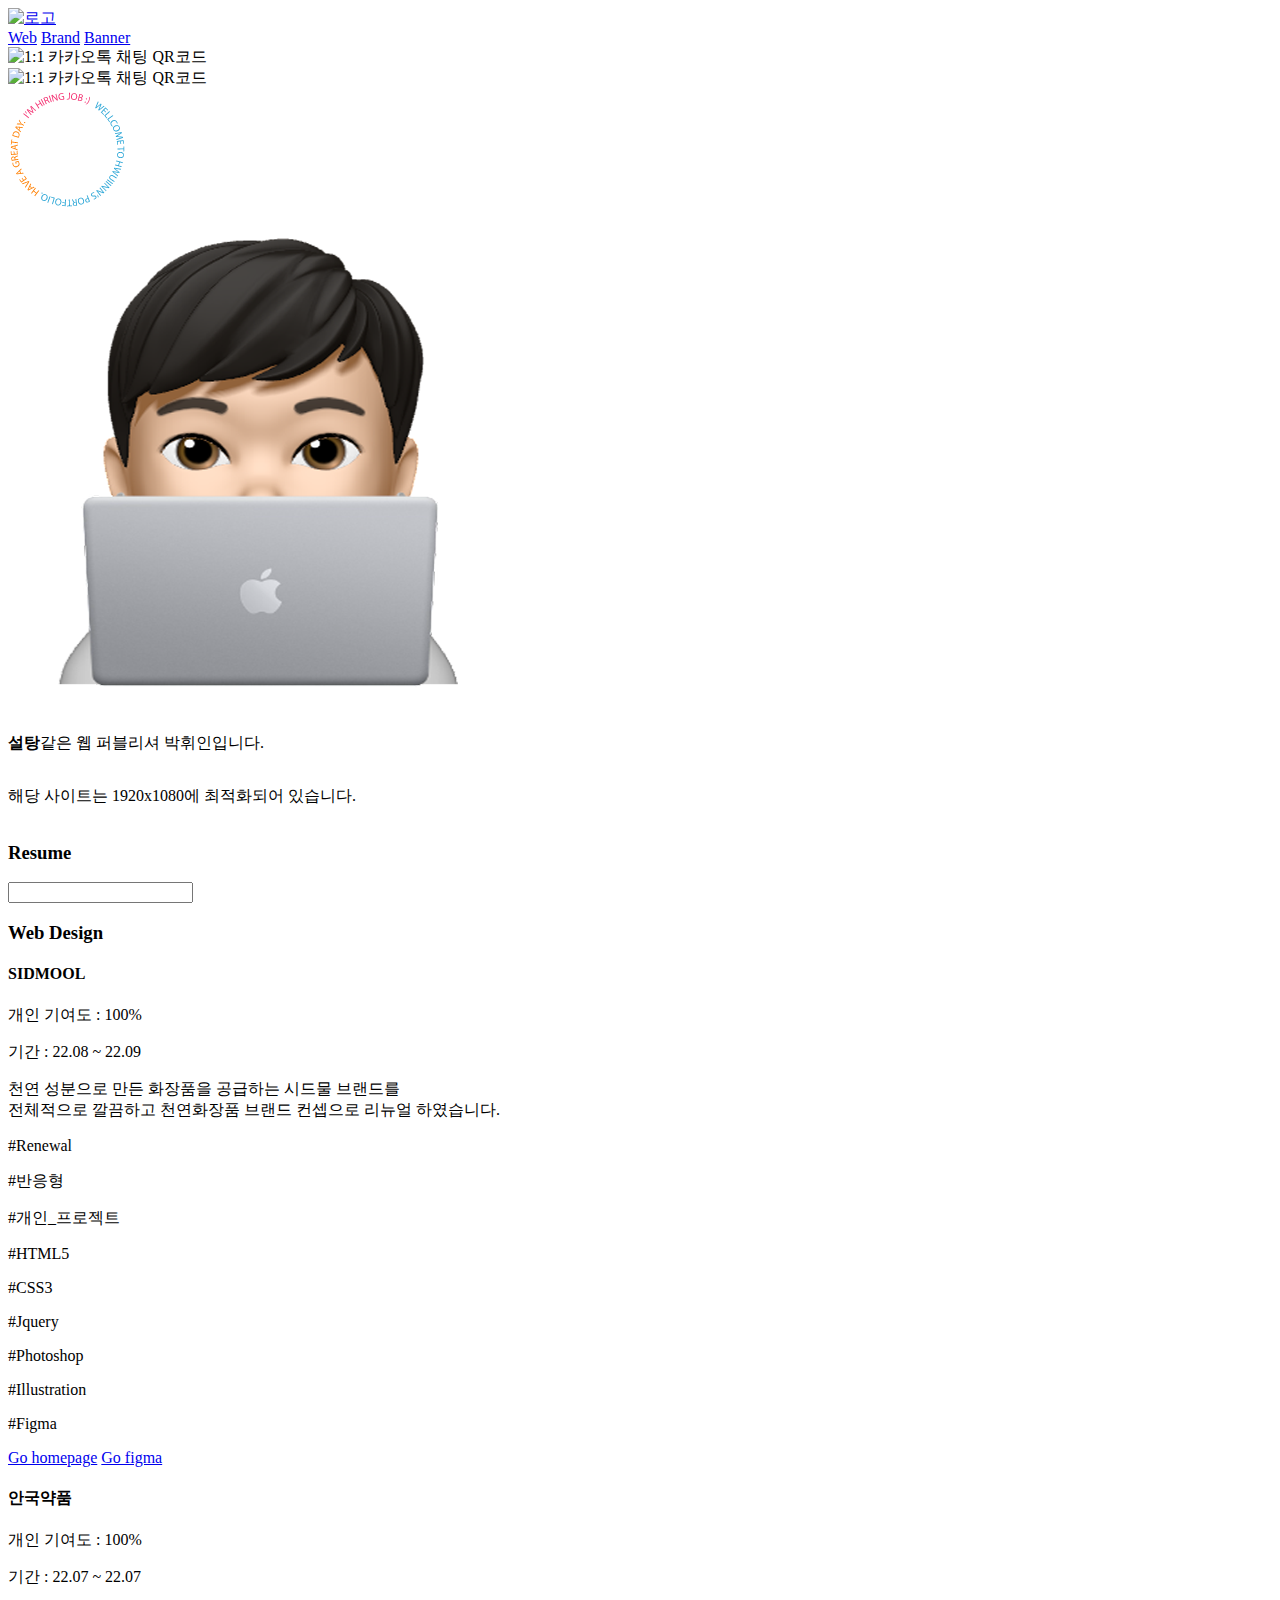
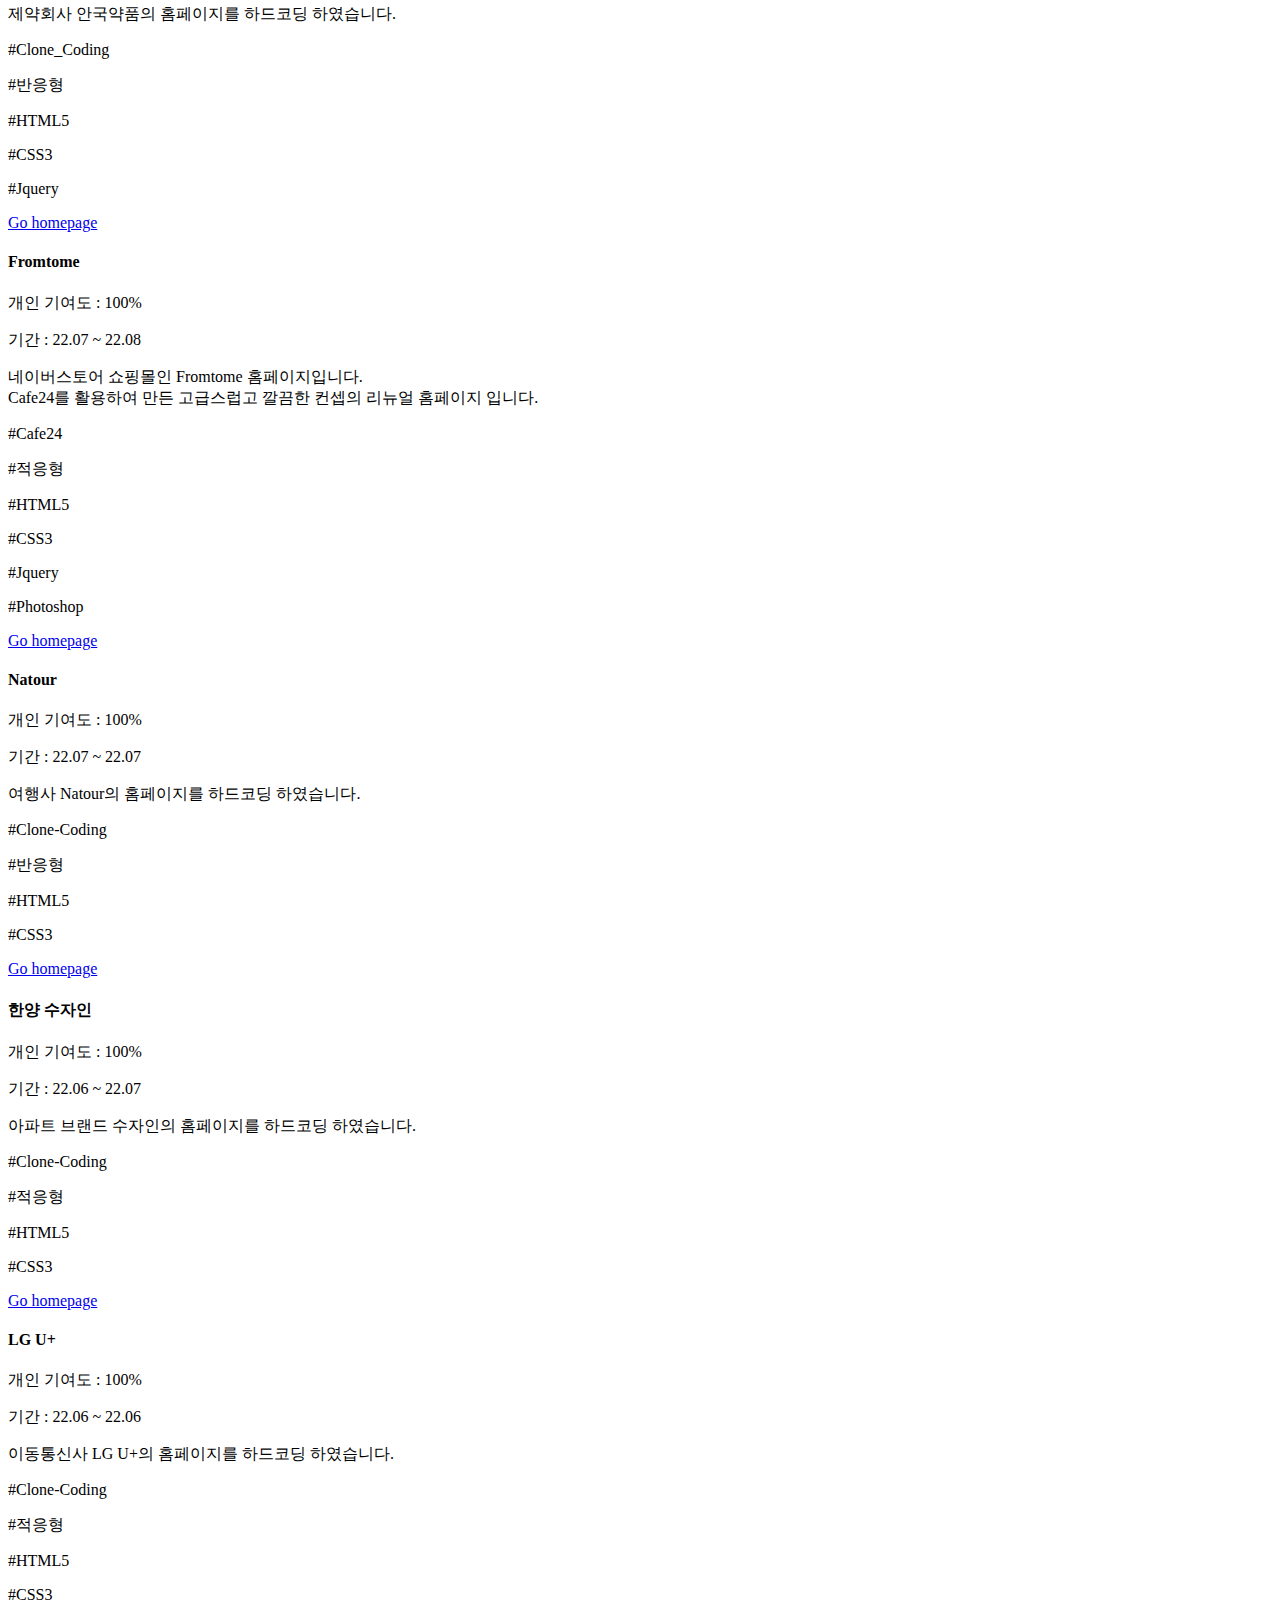
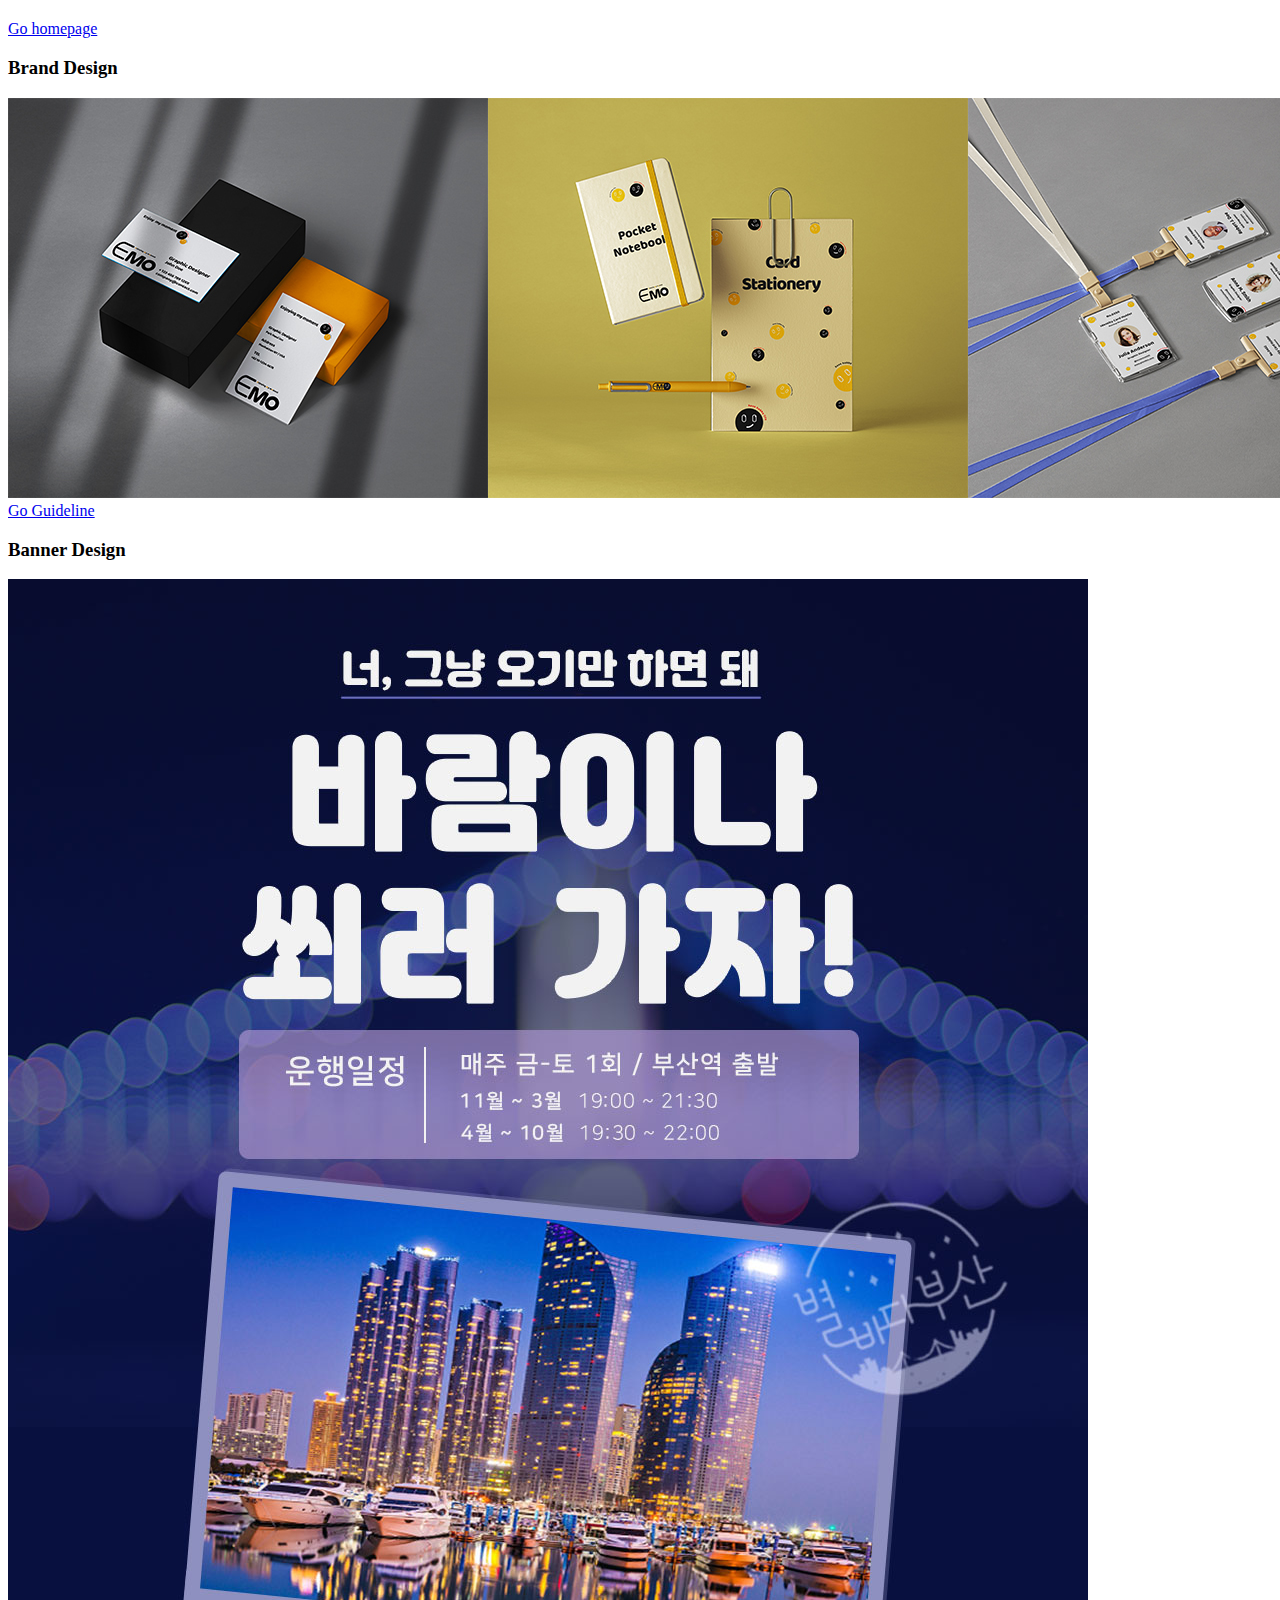
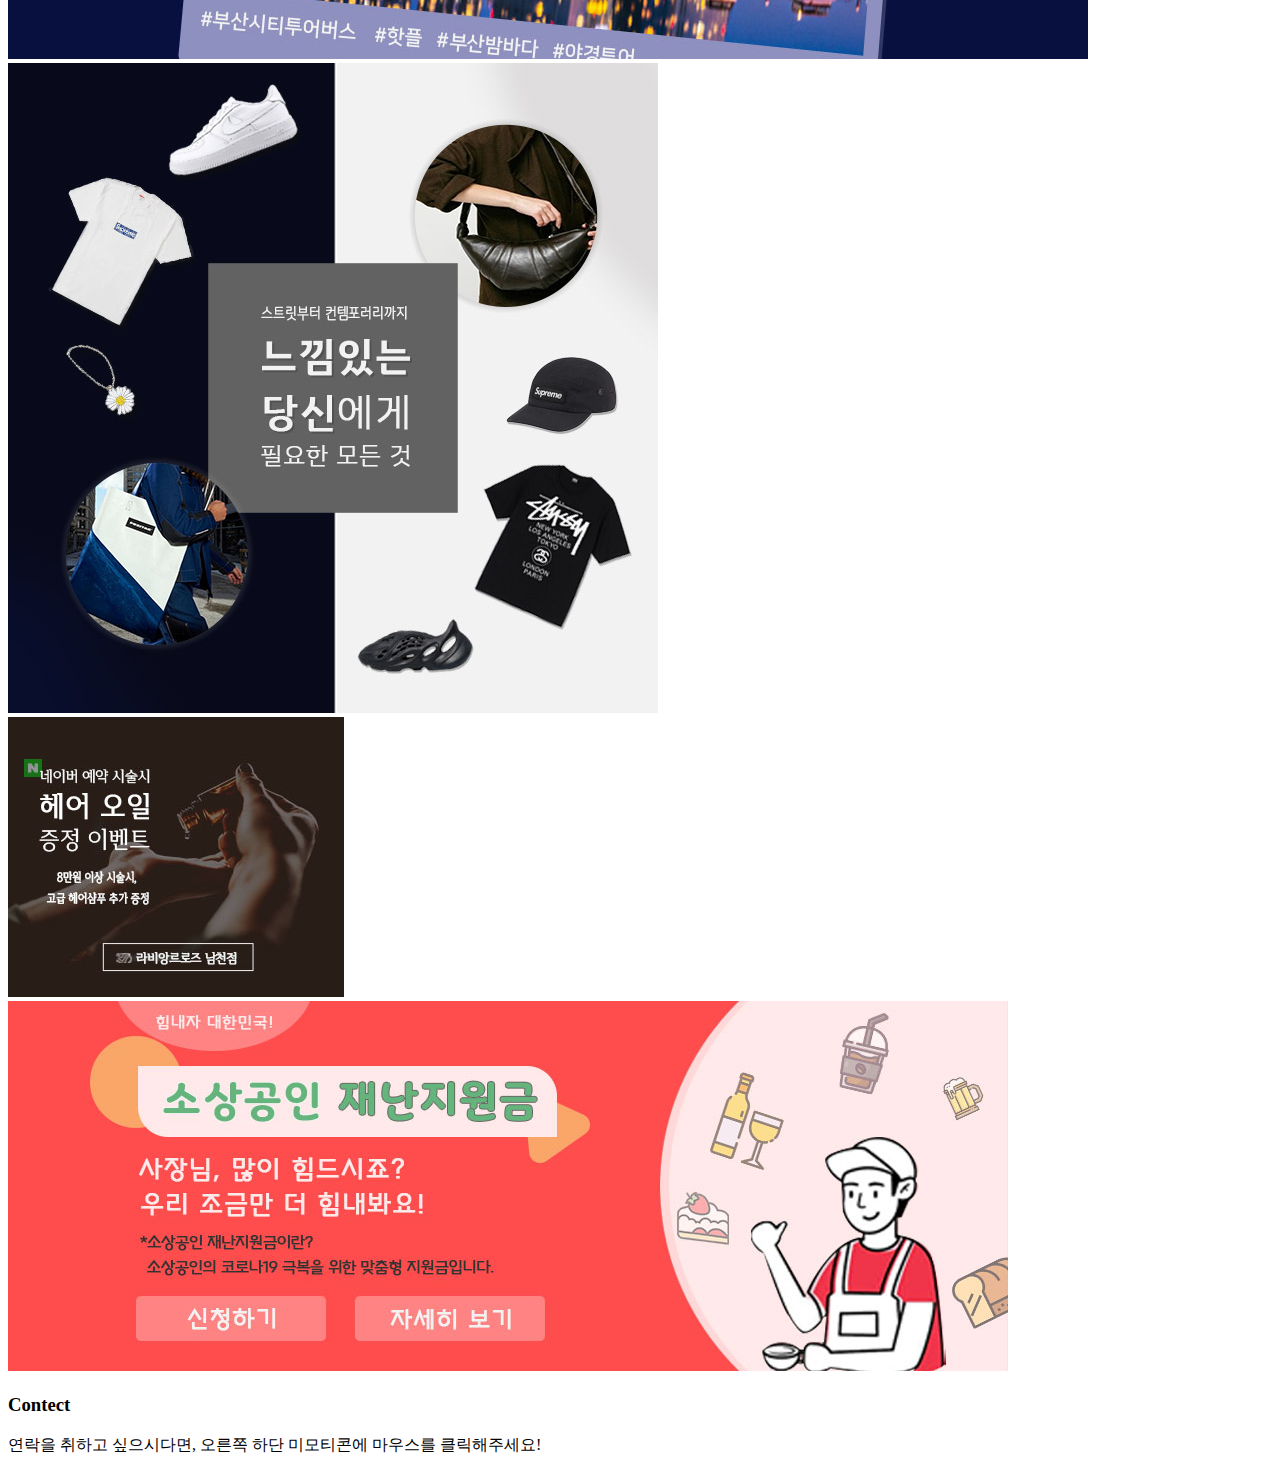
==== index.html @ 5c07e59e "221006" ====
<!DOCTYPE html>
<html lang="en">

<head>
    <meta charset="UTF-8">
    <meta http-equiv="X-UA-Compatible" content="IE=edge">
    <meta name="viewport" content="width=device-width, initial-scale=1.0">
    <title>Hwuiinn Portfolio</title>
    <link rel="stylesheet" href="css/common.css" type="text/css">
    <link rel="stylesheet" href="css/all.css" type="text/css">
    <link rel="stylesheet" href="css/style.css" type="text/css">
    <link rel="stylesheet" href="css/slick.css" type="text/css">
    <link rel="stylesheet" href="css/slick_design.css" type="text/css">
</head>
<!-- z-index는 감싸는 박스 안에 컨텐츠들의 위계질서를 정해준다.
                    <div>
                        <div></div>
                     </div>
                    
                    안에 컨텐츠는 절대 바깥 상자의 위로 컨텐츠가 올라올 수 없음. (z-index X)
                하지만 
            <div>
                        <div></div>
                        <div></div>
                     </div> 일때, 안 컨텐츠 기준으로 마지막 상자가 첫 번째 상자의 위로 올라올 수는 있음. (z-index O)-->

<body>
    <header id="header" class="haeder_shadow">
        <div class="flex">
            <div>
                <a href="#" title="Top"><img src="image/nameLogo.png" alt="로고" title="휘인 포트폴리오 로고"></a>
            </div>
            <div class="flex gnb">
                <a data-target="#sec_web" href="#" title="Web Desing">Web</a>
                <a data-target="#sec_design" href="#" title="Brand Desing">Brand</a>
                <a data-target="#sec_banner" href="#" title="Banner Desing">Banner</a>
            </div>
            <div class="QR">
                <img src="image/Kakao-QR(wh).png" alt="1:1 카카오톡 채팅 QR코드" title="1:1 카카오톡 채팅 QR코드">
            </div>
        </div>
    </header>

    <div id="QR_popup">
        <img src="image/Kakao-QR.png" alt="1:1 카카오톡 채팅 QR코드" title="1:1 카카오톡 채팅 QR코드">
    </div>
    <div id="background_wrap"></div>

    <aside id="snb">
        <div class="object_wrap">
            <div class="obj light"></div>
            <div class="obj yellow_light"></div>
            <div class="obj face"></div>
            <div class="obj hand"></div>
        </div>
    </aside>

    <section id="sec_intro">
        <div class="flex">
            <div class="imgBox">
                <div>
                    <div class="rotate_box">
                        <img class="rotate_img" src="image/rotate_ring.png" alt="돌아가는 로고"
                            title="계속 돌아가는 로고">
                    </div>
                    <img src="image/face_emoticon.png" alt="휘인 미모티콘" title="휘인 미모티콘">
                </div>
            </div>
            <div class="textBox">
                <div>
                    <p><strong>설탕</strong>같은 웹 퍼블리셔 박휘인입니다.</p>
                </div>
                <div></div>
            </div>
            <div style="display: inline-block;">
                <p>해당 사이트는 1920x1080에 최적화되어 있습니다.</p>
            </div>
        </div>
    </section>

    <section id="sec_introduce">
        <div>
            <div class="X_wrap">
                <span></span>
                <span></span>
                <span></span>
            </div>
            <h3>Resume</h3>
            <input>
        </div>
    </section>

    <section id="project">

    </section>

    <section id="sec_web" class="slide_container">
        <div class="flex title">
            <h3>Web Design</h3>
            <div class="emo"></div>
        </div>
        <div class="lazy">
            <div id="slide1">
                <div class="inner flex">
                    <div class="bg_img_wrap">
                        <!-- Background img로 다 사진 들어감 -->
                        <div class="bg_mac"></div>
                        <div class="bg_tablet"></div>
                        <div class="bg_mobile"></div>
                        <div></div>
                    </div>
                    <div class="text_box">
                        <h4>SIDMOOL</h4>
                        <div>
                            <div class="period">
                                <p>개인 기여도 : 100%</p>
                                <p>기간 : 22.08 ~ 22.09</p>
                            </div>
                        </div>
                        <p class="explain">천연 성분으로 만든 화장품을 공급하는 시드물 브랜드를 <br> 전체적으로 깔끔하고 천연화장품 브랜드 컨셉으로 리뉴얼 하였습니다.
                        </p>
                        <div class="info flex">
                            <p class="renewal">#Renewal</p>
                            <p class="responsible">#반응형</p>
                            <p class="etc">#개인_프로젝트</p>
                        </div>
                        <div class="skill flex">
                            <p class="html">#HTML5</p>
                            <p class="css">#CSS3</p>
                            <p class="jquery">#Jquery</p>
                            <p class="photoshop">#Photoshop</p>
                            <p class="illustration">#Illustration</p>
                            <p class="figma">#Figma</p>
                        </div>
                        <div class="btn_box flex">
                            <a class="btn" href="#" title="리뉴얼 시드물 홈페이지로 이동하기" target="_blank">Go homepage</a>
                            <a class="btn" href="#" title="리뉴얼 시드물 피그마 시안으로 이동하기" target="_blank">Go figma</a>
                        </div>
                    </div>
                </div>
            </div>
            <!-- 안국약품 -->
            <div id="slide2">
                <div class="inner flex">
                    <div class="bg_img_wrap">
                        <!-- Background img로 다 사진 들어감 -->
                        <div class="bg_mac"></div>
                        <div class="bg_tablet"></div>
                        <div class="bg_mobile"></div>
                        <div></div>
                    </div>
                    <div class="text_box">
                        <h4>안국약품</h4>
                        <div>
                            <div class="period">
                                <p>개인 기여도 : 100%</p>
                                <p>기간 : 22.07 ~ 22.07</p>
                            </div>
                        </div>
                        <p class="explain">제약회사 안국약품의 홈페이지를 하드코딩 하였습니다.</p>
                        <div class="info flex">
                            <p class="etc">#Clone_Coding</p>
                            <p class="responsible">#반응형</p>
                        </div>
                        <div class="skill flex">
                            <p class="html">#HTML5</p>
                            <p class="css">#CSS3</p>
                            <p class="jquery">#Jquery</p>
                        </div>
                        <div class="btn_box flex">
                            <a class="btn" href="#" title="하드코딩 안국약품 홈페이지로 이동하기" target="_blank">Go homepage</a>
                        </div>
                    </div>
                </div>
            </div>
            <!-- 프롬투미 -->
            <div id="slide3">
                <div class="inner flex">
                    <div class="bg_img_wrap">
                        <!-- Background img로 다 사진 들어감 -->
                        <div class="bg_mac"></div>
                        <div class="bg_tablet"></div>
                        <div class="bg_mobile"></div>
                        <div></div>
                    </div>
                    <div class="text_box">
                        <h4>Fromtome</h4>
                        <div>
                            <div class="period">
                                <p>개인 기여도 : 100%</p>
                                <p>기간 : 22.07 ~ 22.08</p>
                            </div>
                        </div>
                        <p class="explain">네이버스토어 쇼핑몰인 Fromtome 홈페이지입니다. <br> Cafe24를 활용하여 만든 고급스럽고 깔끔한 컨셉의 리뉴얼 홈페이지
                            입니다.</p>
                        <div class="info flex">
                            <p class="etc">#Cafe24</p>
                            <p class="responsible">#적응형</p>
                        </div>
                        <div class="skill flex">
                            <p class="html">#HTML5</p>
                            <p class="css">#CSS3</p>
                            <p class="jquery">#Jquery</p>
                            <p class="photoshop">#Photoshop</p>
                        </div>
                        <div class="btn_box flex">
                            <a class="btn" href="#" title="프롬투미 리뉴얼 홈페이지로 이동하기" target="_blank">Go homepage</a>
                        </div>
                    </div>
                </div>
            </div>
            <!-- 나투어 -->
            <div id="slide4">
                <div class="inner flex">
                    <div class="bg_img_wrap">
                        <!-- Background img로 다 사진 들어감 -->
                        <div class="bg_mac"></div>
                        <div class="bg_tablet"></div>
                        <div class="bg_mobile"></div>
                        <div></div>
                    </div>
                    <div class="text_box">
                        <h4>Natour</h4>
                        <div>
                            <div class="period">
                                <p>개인 기여도 : 100%</p>
                                <p>기간 : 22.07 ~ 22.07</p>
                            </div>
                        </div>
                        <p class="explain">여행사 Natour의 홈페이지를 하드코딩 하였습니다.</p>
                        <div class="info flex">
                            <p class="etc">#Clone-Coding</p>
                            <p class="responsible">#반응형</p>
                        </div>
                        <div class="skill flex">
                            <p class="html">#HTML5</p>
                            <p class="css">#CSS3</p>
                        </div>
                        <div class="btn_box flex">
                            <a class="btn" href="#" title="나투어 하드코딩 홈페이지로 이동하기" target="_blank">Go homepage</a>
                        </div>
                    </div>
                </div>
            </div>
            <!-- 한양 수자인 -->
            <div id="slide5">
                <div class="inner flex">
                    <div class="bg_img_wrap">
                        <!-- Background img로 다 사진 들어감 -->
                        <div class="bg_mac"></div>
                        <div class="bg_tablet"></div>
                        <div class="bg_mobile"></div>
                        <div></div>
                    </div>
                    <div class="text_box">
                        <h4>한양 수자인</h4>
                        <div>
                            <div class="period">
                                <p>개인 기여도 : 100%</p>
                                <p>기간 : 22.06 ~ 22.07</p>
                            </div>
                        </div>
                        <p class="explain">아파트 브랜드 수자인의 홈페이지를 하드코딩 하였습니다.</p>
                        <div class="info flex">
                            <p class="etc">#Clone-Coding</p>
                            <p class="responsible">#적응형</p>
                        </div>
                        <div class="skill flex">
                            <p class="html">#HTML5</p>
                            <p class="css">#CSS3</p>
                        </div>
                        <div class="btn_box flex">
                            <a class="btn" href="#" title="수자인 하드코딩 홈페이지로 이동하기" target="_blank">Go homepage</a>
                        </div>
                    </div>
                </div>
            </div>
            <!-- LG U+ -->
            <div id="slide6">
                <div class="inner flex">
                    <div class="bg_img_wrap">
                        <!-- Background img로 다 사진 들어감 -->
                        <div class="bg_mac"></div>
                        <div class="bg_tablet"></div>
                        <div class="bg_mobile"></div>
                        <div></div>
                    </div>
                    <div class="text_box">
                        <h4>LG U+</h4>
                        <div>
                            <div class="period">
                                <p>개인 기여도 : 100%</p>
                                <p>기간 : 22.06 ~ 22.06</p>
                            </div>
                        </div>
                        <p class="explain">이동통신사 LG U+의 홈페이지를 하드코딩 하였습니다.</p>
                        <div class="info flex">
                            <p class="etc">#Clone-Coding</p>
                            <p class="responsible">#적응형</p>
                        </div>
                        <div class="skill flex">
                            <p class="html">#HTML5</p>
                            <p class="css">#CSS3</p>
                        </div>
                        <div class="btn_box flex">
                            <a class="btn" href="#" title="LG U+ 하드코딩 홈페이지로 이동하기" target="_blank">Go homepage</a>
                        </div>
                    </div>
                </div>
            </div>
        </div>
    </section>

    <section id="sec_design">
        <div class="inner">
            <div class="flex">
                <h3>Brand Design</h3>
                <div class="emo"></div>
            </div>
            <div>
                <img src="image/brand_pic.jpg" alt="EMO 브랜드 목업 사진" title="EMO 브랜드 목업 사진">
            </div>
            <div class="btn_box">
                <a class="btn" href="#" title="EMO 브랜드 가이드라인 PDF로 이동하기" target="_blank">Go Guideline</a>
            </div>
        </div>
    </section>

    <section id="sec_banner">
        <div class="inner">
            <div class="flex">
                <h3>Banner Design</h3>
                <div class="emo"></div>
            </div>
            <div class="flex">
                <div class="top">
                    <img src="image/sns_busan.jpg" alt="" title="">
                    <img src="image/cloth_popup.jpg" alt="" title="">
                </div>
                <div class="bot">
                    <img src="image/hair_ad.jpg" alt="" title="">
                    <img src="image/money.jpg" alt="" title="">
                </div>
            </div>
        </div>
    </section>

    <footer id="footer_container">
        <div class="inner">
            <h3>Contect</h3>
            <p>연락을 취하고 싶으시다면, 오른쪽 하단 미모티콘에 마우스를 클릭해주세요!</p>
        </div>
    </footer>
</body>

<!-- <script src="./js/html5.js"></script> -->
<script src="js/jquery-ui.min.js"></script>
<script src="js/jquery-3.1.1.min.js"></script>
<script src="js/jquery-migrate-3.0.0.js"></script>
<script src="js/slick.js"></script>
<script src="js/app.js"></script>
<script src="js/slick_custom.js"></script>

</html>
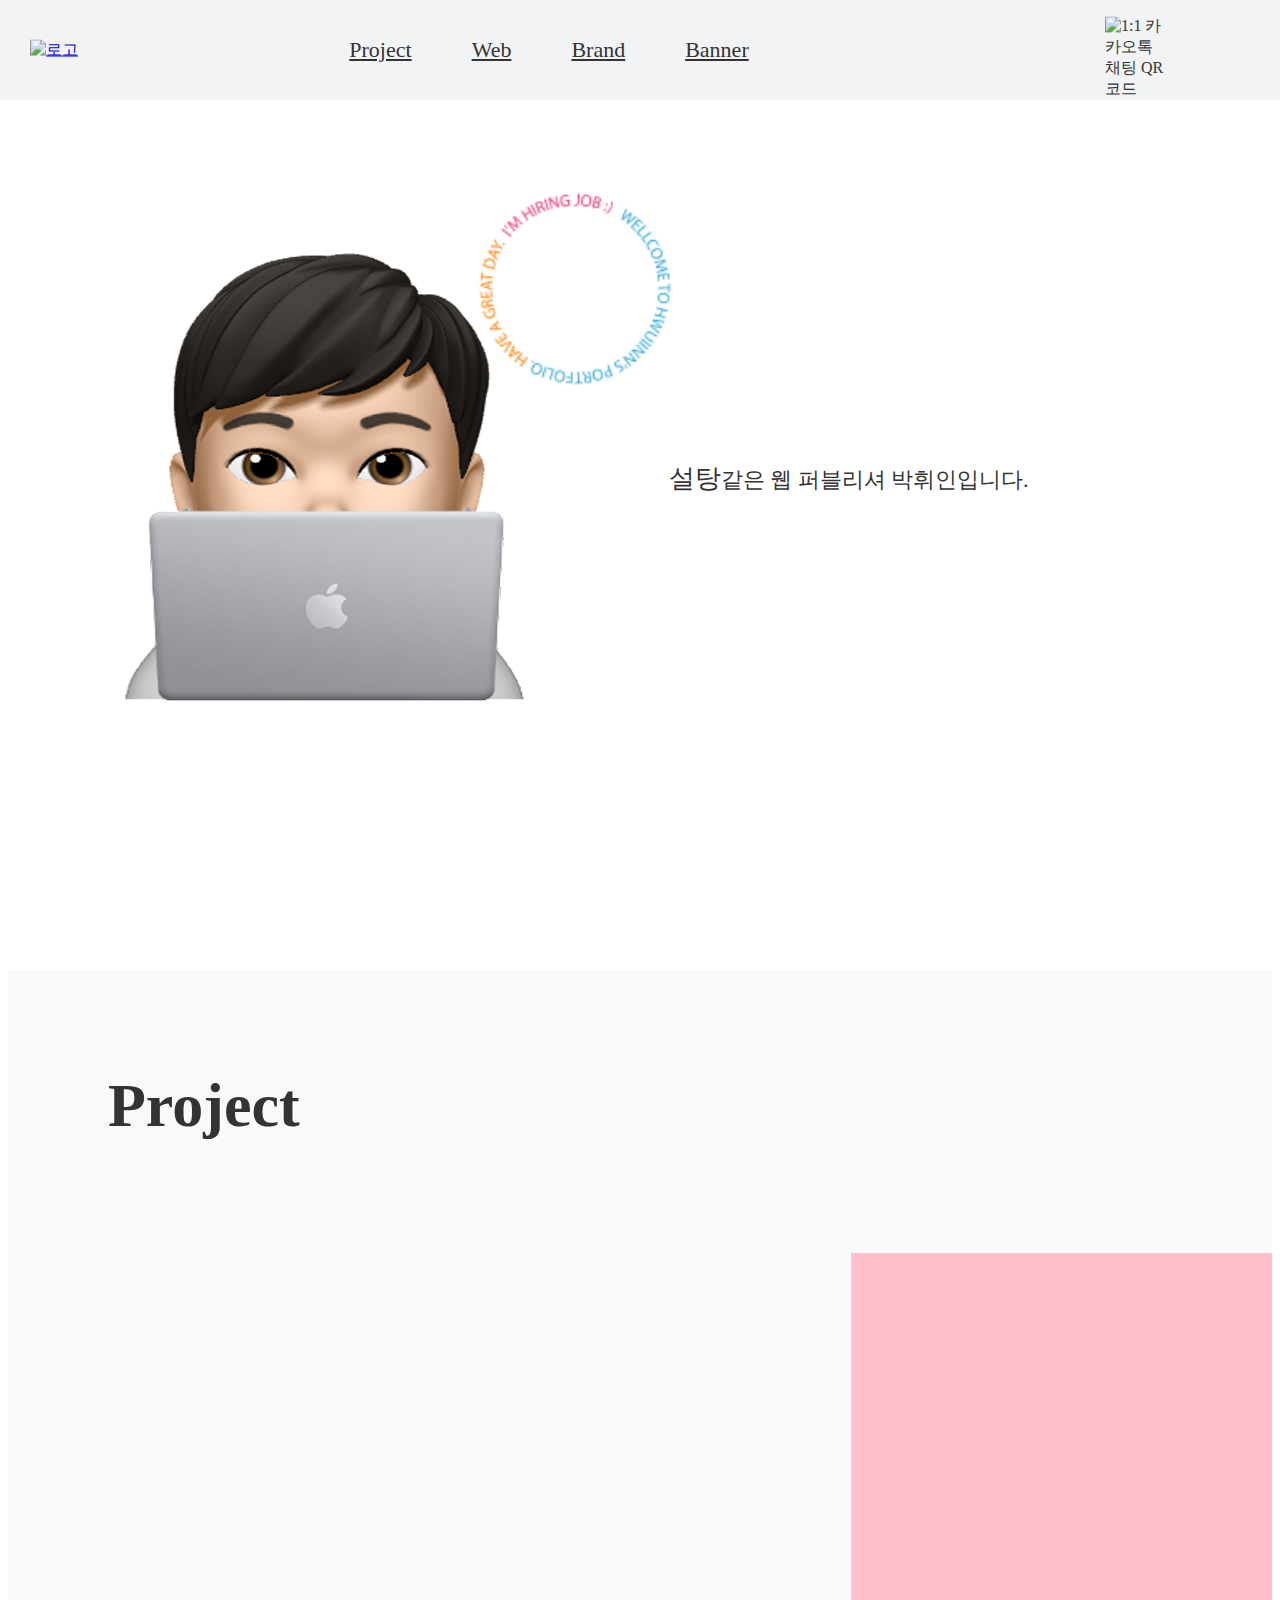
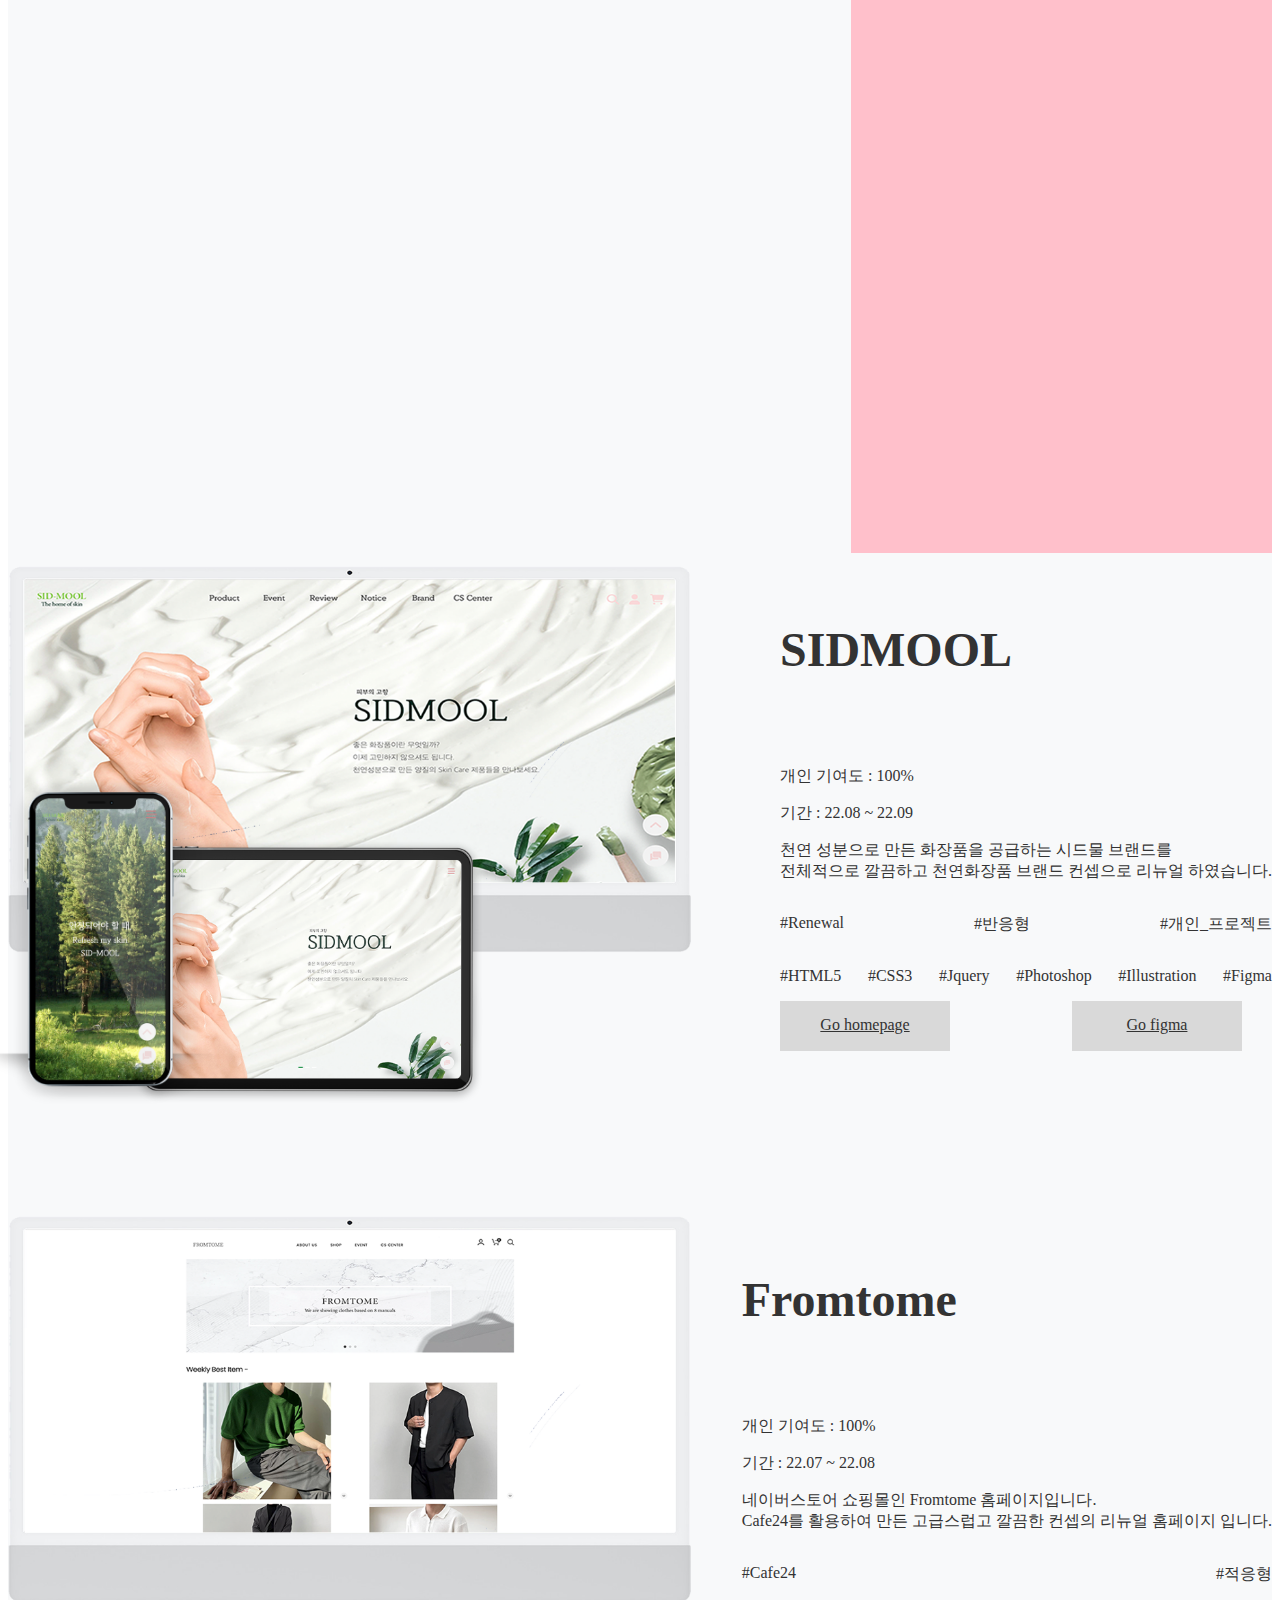
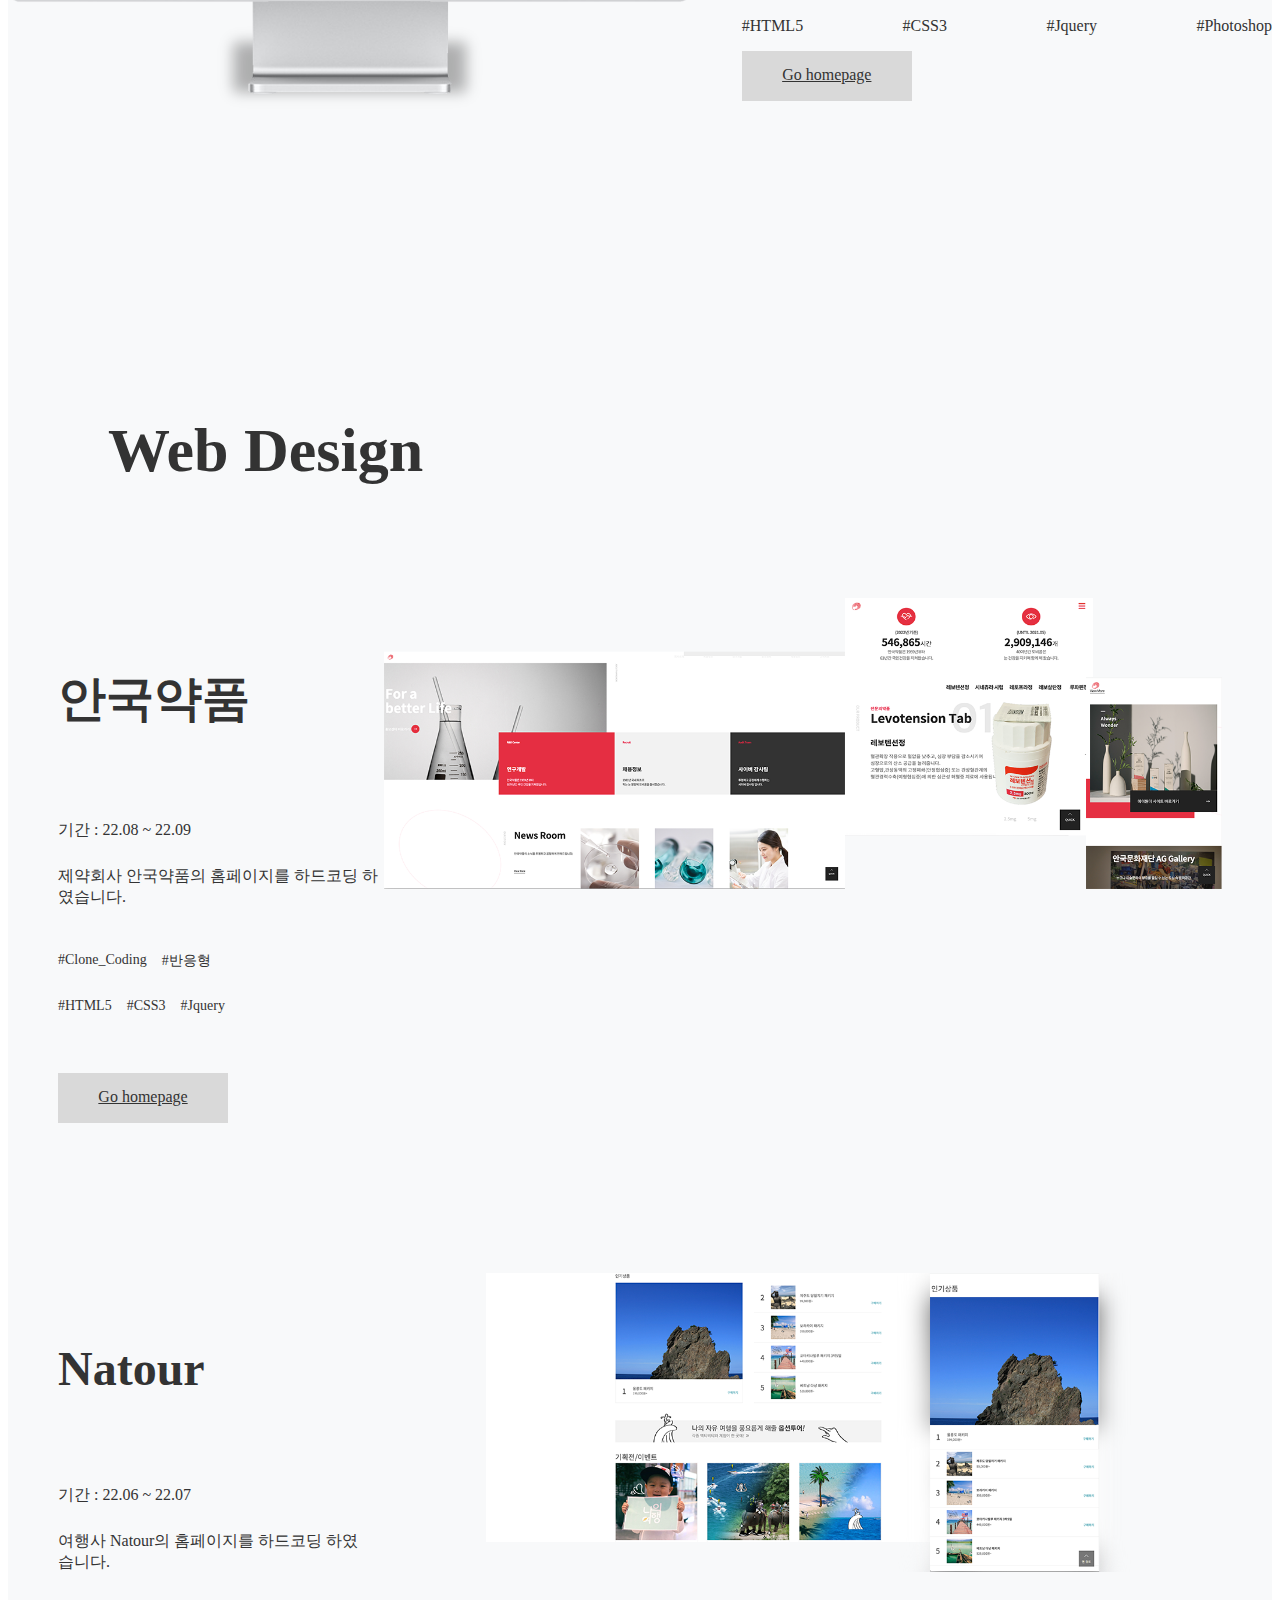
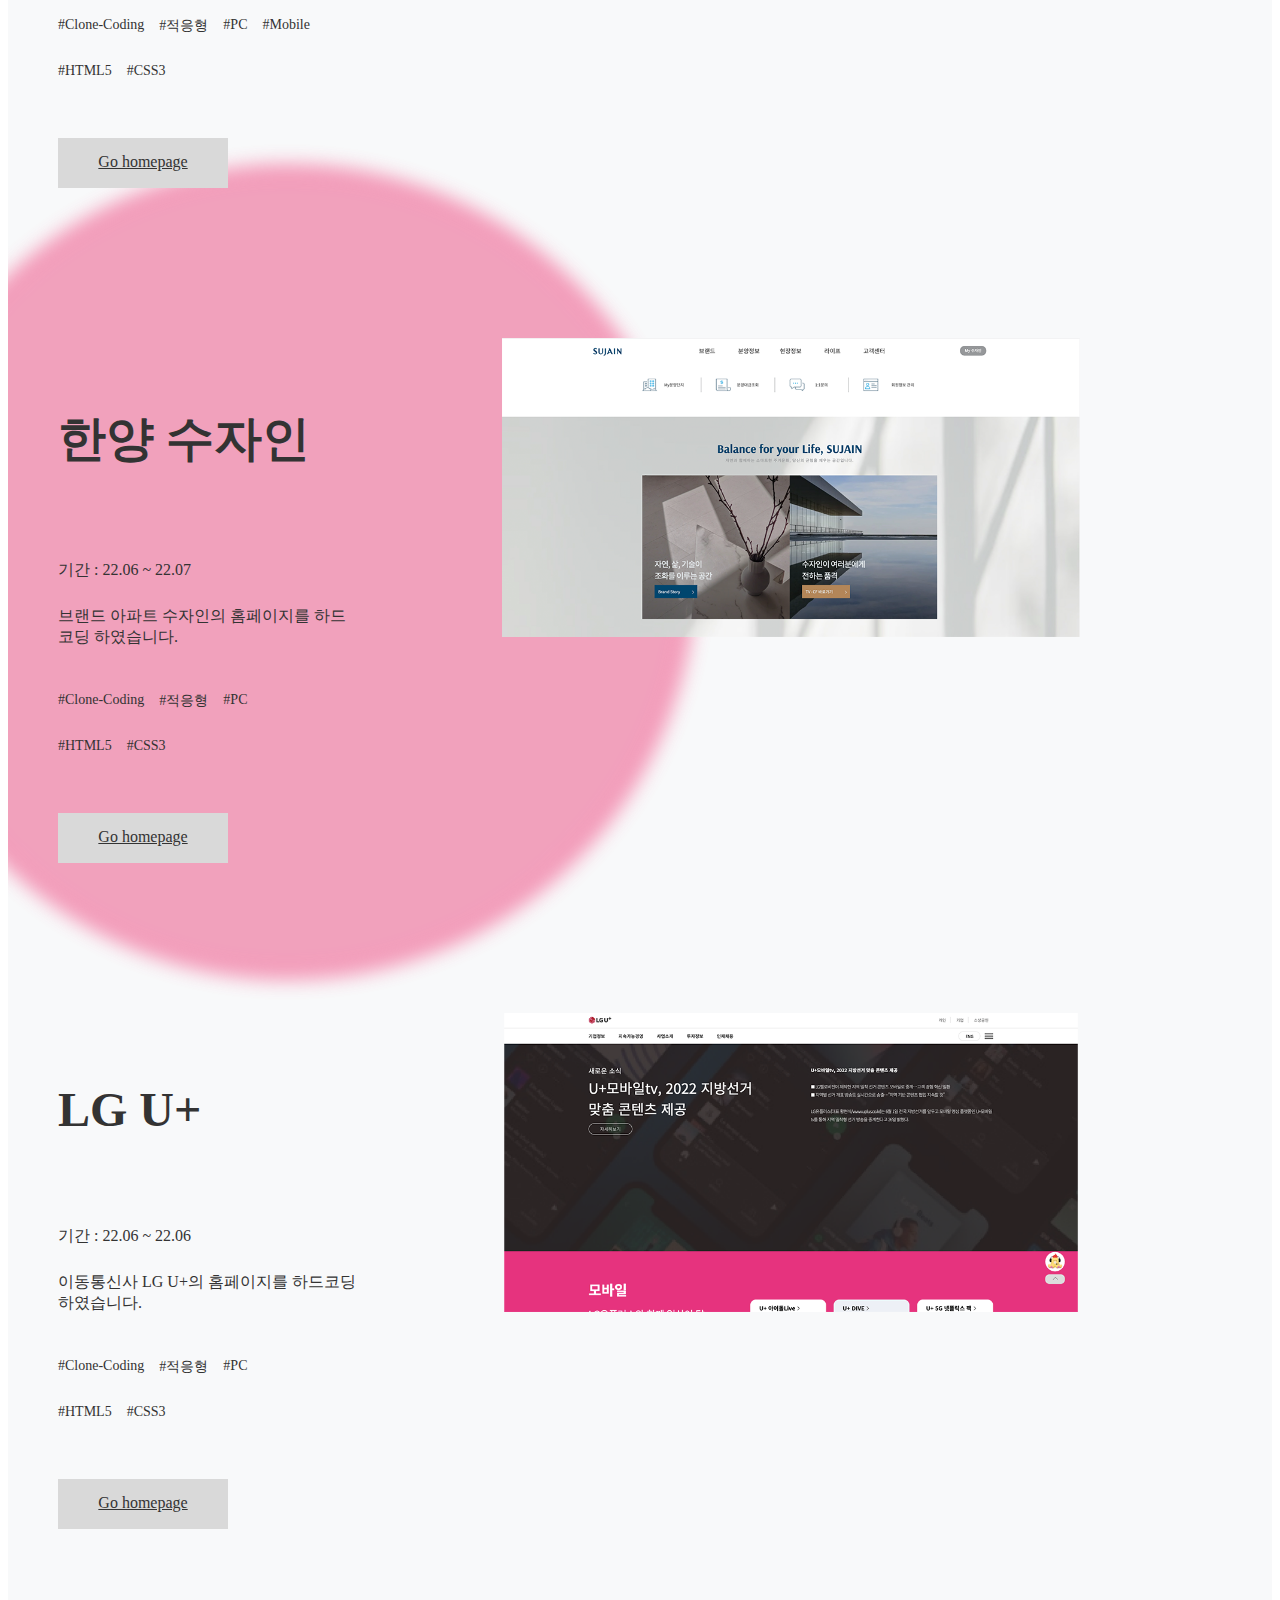
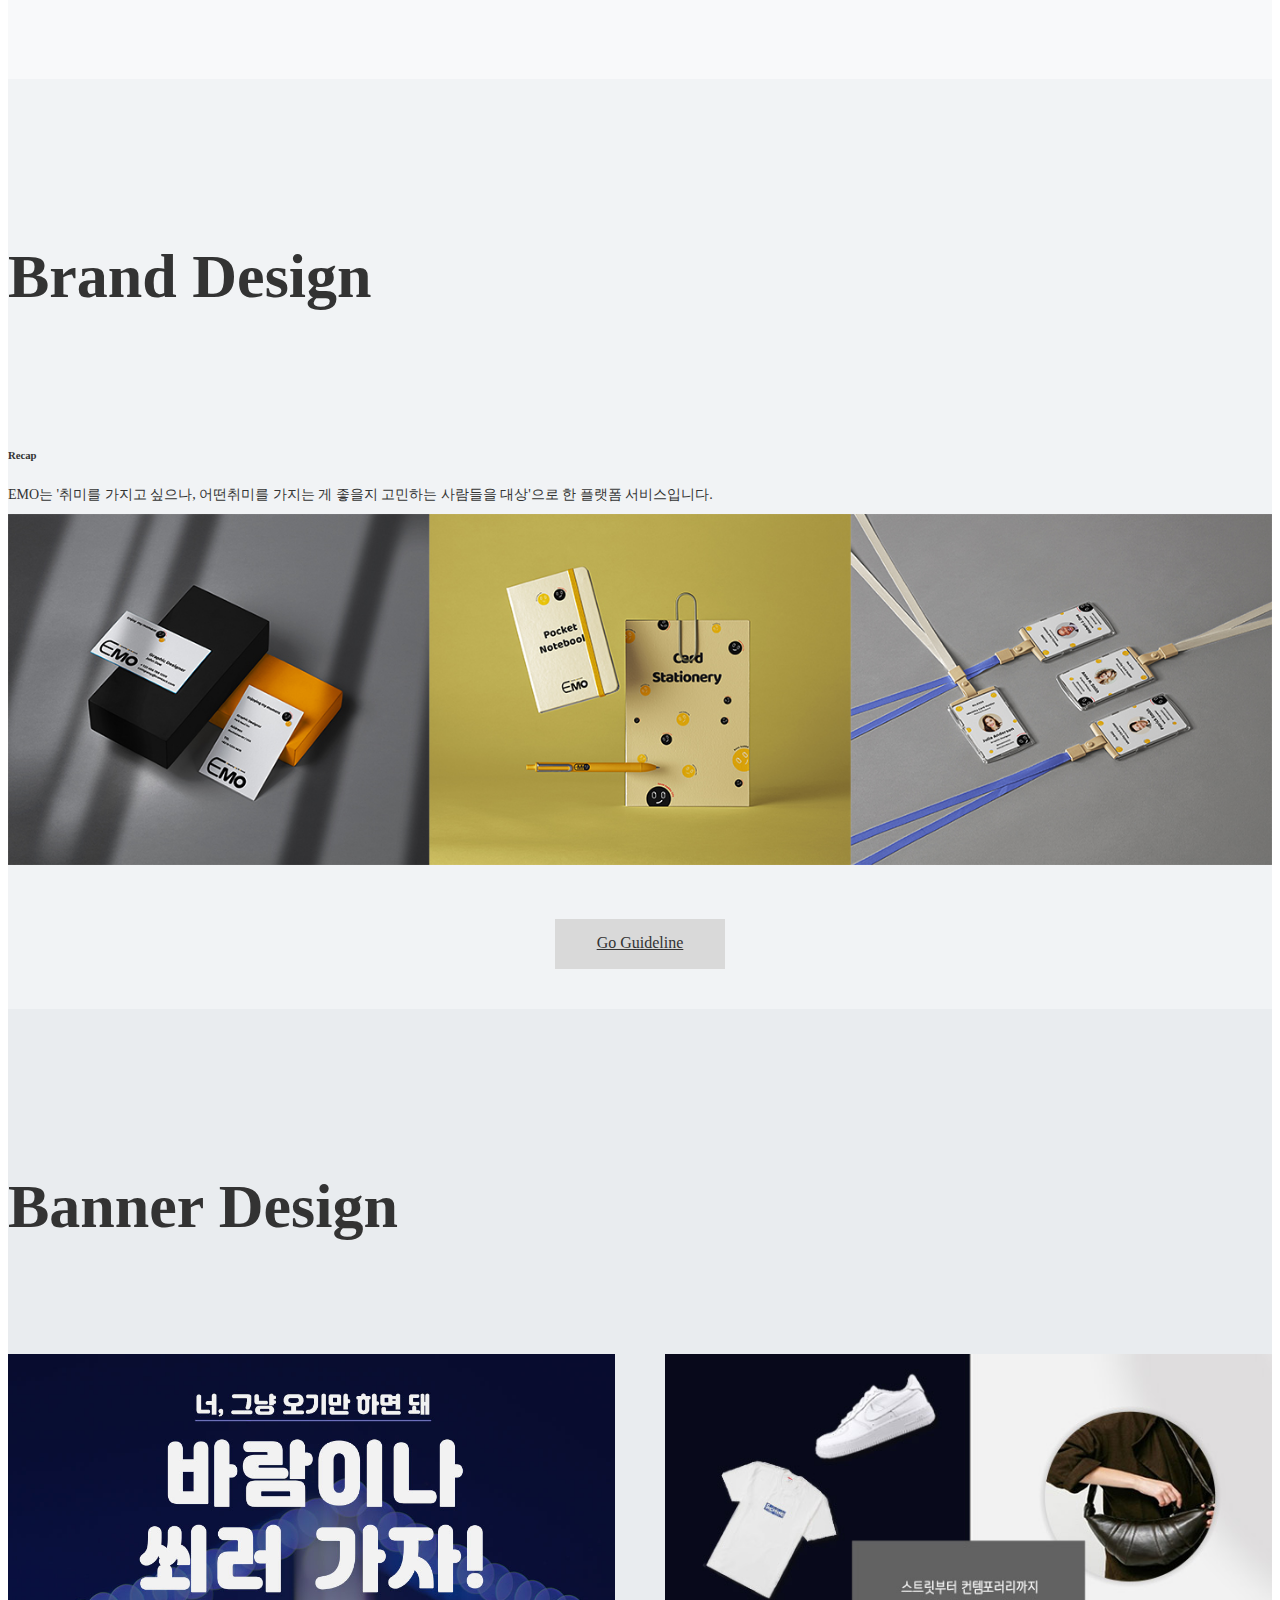
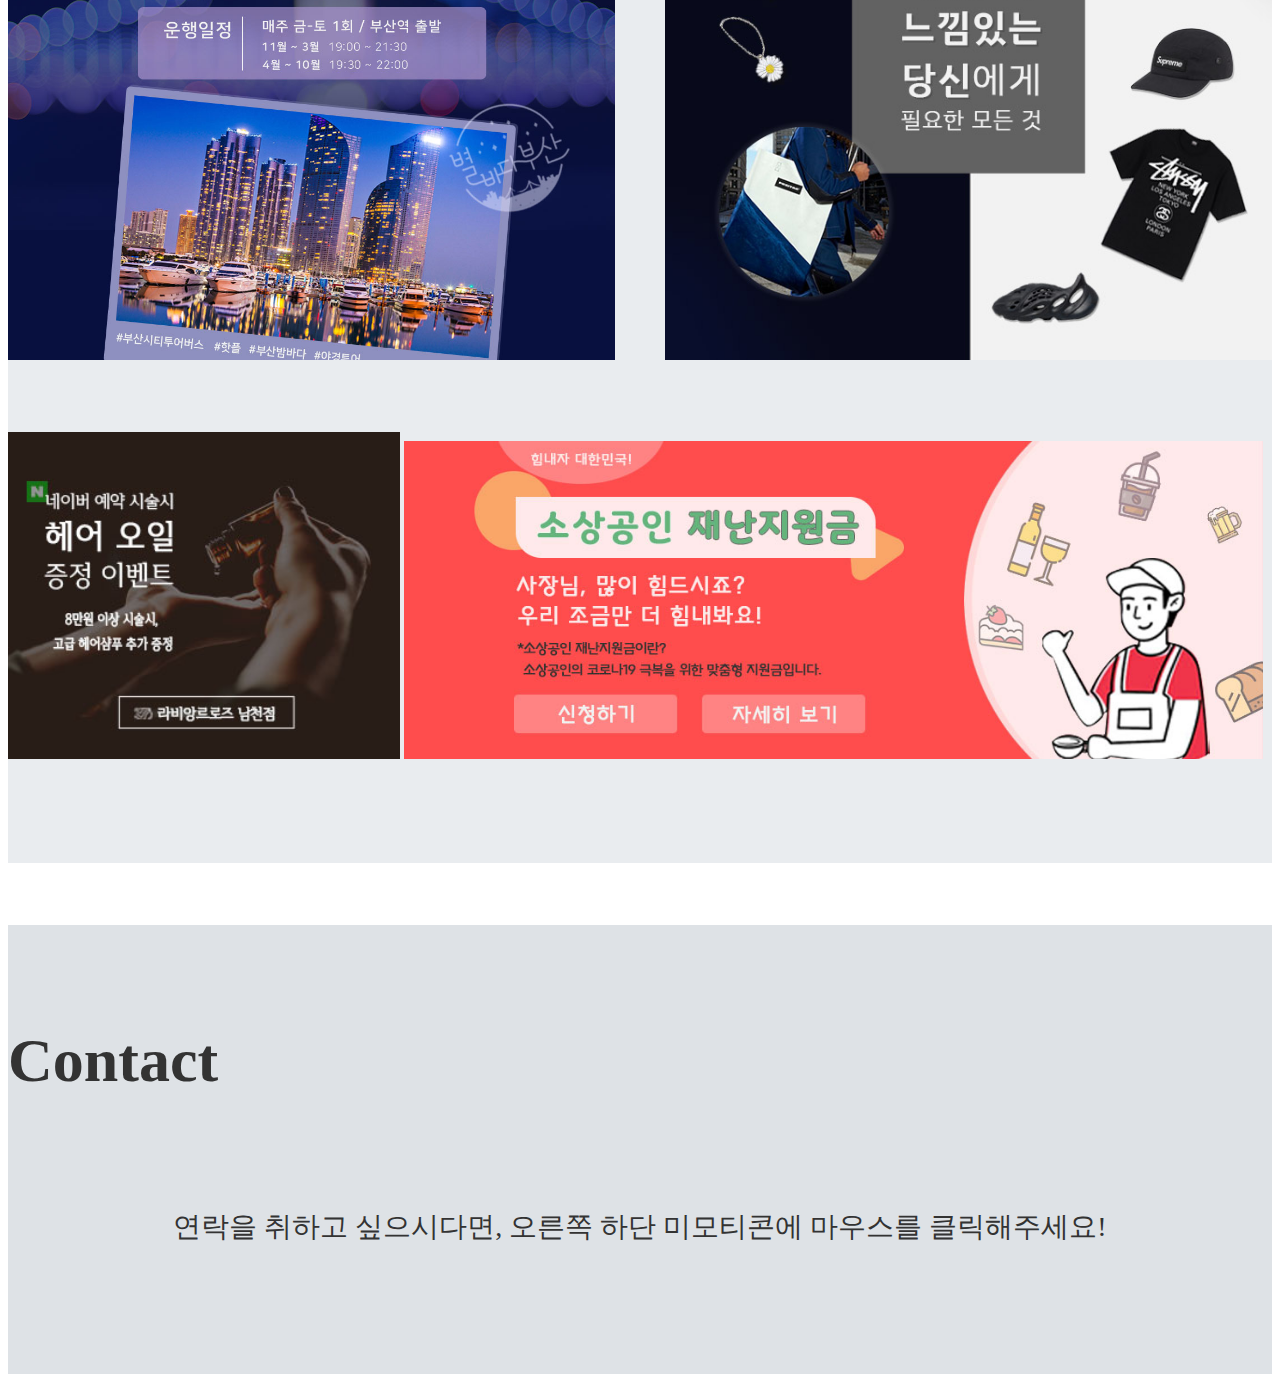
==== commit 6fb8eb65: "221011" ====
--- a/index.html
+++ b/index.html
@@ -31,6 +31,7 @@
                 <a href="#" title="Top"><img src="image/nameLogo.png" alt="로고" title="휘인 포트폴리오 로고"></a>
             </div>
             <div class="flex gnb">
+                <a data-target="#project" href="#" title="Project">Project</a>
                 <a data-target="#sec_web" href="#" title="Web Desing">Web</a>
                 <a data-target="#sec_design" href="#" title="Brand Desing">Brand</a>
                 <a data-target="#sec_banner" href="#" title="Banner Desing">Banner</a>
@@ -60,8 +61,7 @@
             <div class="imgBox">
                 <div>
                     <div class="rotate_box">
-                        <img class="rotate_img" src="image/rotate_ring.png" alt="돌아가는 로고"
-                            title="계속 돌아가는 로고">
+                        <img class="rotate_img" src="image/rotate_ring.png" alt="돌아가는 로고" title="계속 돌아가는 로고">
                     </div>
                     <img src="image/face_emoticon.png" alt="휘인 미모티콘" title="휘인 미모티콘">
                 </div>
@@ -71,9 +71,6 @@
                     <p><strong>설탕</strong>같은 웹 퍼블리셔 박휘인입니다.</p>
                 </div>
                 <div></div>
-            </div>
-            <div style="display: inline-block;">
-                <p>해당 사이트는 1920x1080에 최적화되어 있습니다.</p>
             </div>
         </div>
     </section>
@@ -86,12 +83,129 @@
                 <span></span>
             </div>
             <h3>Resume</h3>
+            <a href="hwui.pdf" style="color: #fff;" target="_blank">클릭하세요.</a>
             <input>
         </div>
     </section>
 
     <section id="project">
-
+        <h3>Project</h3>
+        <div class="flex">
+            <div class="card_wrap">
+                <div class="img_box"></div>
+                <p class="text_box">SIDMOOL</p>
+                <div class="arrow">
+                    <span></span>
+                    <span></span>
+                    <span></span>
+                </div>
+                <div class="arrow2">
+                    <span></span>
+                    <span></span>
+                    <span></span>
+                </div>
+                <a href="#" target="_blank" title="홈페이지 바로가기">Go Homepage</a>
+                <a href="#" target="_blank" title="가이드라인 바로가기">Go Guideline</a>
+            </div>
+            <div class="card_wrap">
+                <div class="img_box"></div>
+                <p class="text_box">FROMTOME</p>
+                <div class="arrow">
+                    <span></span>
+                    <span></span>
+                    <span></span>
+                </div>
+                <div class="arrow2">
+                    <span></span>
+                    <span></span>
+                    <span></span>
+                </div>
+                <a href="#" target="_blank" title="홈페이지 바로가기">Go Homepage</a>
+                <a href="#" target="_blank" title="가이드라인 바로가기">Go Guideline</a>
+            </div>
+            <div class="card_wrap">
+                <!-- <div class="img_box"></div> -->
+                <!-- <p class="text_box">Fromtome</p> -->
+            </div>
+        </div>
+
+        <!-- 시드물 -->
+        <div id="sidemool">
+            <div class="inner flex">
+                <div class="bg_img_wrap">
+                    <!-- Background img로 다 사진 들어감 -->
+                    <div class="bg_mac"></div>
+                    <div class="bg_tablet"></div>
+                    <div class="bg_mobile"></div>
+                    <div></div>
+                </div>
+                <div class="text_box">
+                    <h4>SIDMOOL</h4>
+                    <div>
+                        <div class="period">
+                            <p>개인 기여도 : 100%</p>
+                            <p>기간 : 22.08 ~ 22.09</p>
+                        </div>
+                    </div>
+                    <p class="explain">천연 성분으로 만든 화장품을 공급하는 시드물 브랜드를 <br> 전체적으로 깔끔하고 천연화장품 브랜드 컨셉으로 리뉴얼 하였습니다.
+                    </p>
+                    <div class="info flex">
+                        <p class="renewal">#Renewal</p>
+                        <p class="responsible">#반응형</p>
+                        <p class="etc">#개인_프로젝트</p>
+                    </div>
+                    <div class="skill flex">
+                        <p class="html">#HTML5</p>
+                        <p class="css">#CSS3</p>
+                        <p class="jquery">#Jquery</p>
+                        <p class="photoshop">#Photoshop</p>
+                        <p class="illustration">#Illustration</p>
+                        <p class="figma">#Figma</p>
+                    </div>
+                    <div class="btn_box flex">
+                        <a class="btn" href="#" title="리뉴얼 시드물 홈페이지로 이동하기" target="_blank">Go homepage</a>
+                        <a class="btn" href="#" title="리뉴얼 시드물 피그마 시안으로 이동하기" target="_blank">Go figma</a>
+                    </div>
+                </div>
+            </div>
+        </div>
+
+        <!-- 프롬투미 -->
+        <div id="fromtome">
+            <div class="inner flex">
+                <div class="bg_img_wrap">
+                    <!-- Background img로 다 사진 들어감 -->
+                    <div class="bg_mac"></div>
+                    <div class="bg_tablet"></div>
+                    <div class="bg_mobile"></div>
+                    <div></div>
+                </div>
+                <div class="text_box">
+                    <h4>Fromtome</h4>
+                    <div>
+                        <div class="period">
+                            <p>개인 기여도 : 100%</p>
+                            <p>기간 : 22.07 ~ 22.08</p>
+                        </div>
+                    </div>
+                    <p class="explain">네이버스토어 쇼핑몰인 Fromtome 홈페이지입니다. <br> Cafe24를 활용하여 만든 고급스럽고 깔끔한 컨셉의 리뉴얼 홈페이지
+                        입니다.</p>
+                    <div class="info flex">
+                        <p class="etc">#Cafe24</p>
+                        <p class="responsible">#적응형</p>
+                    </div>
+                    <div class="skill flex">
+                        <p class="html">#HTML5</p>
+                        <p class="css">#CSS3</p>
+                        <p class="jquery">#Jquery</p>
+                        <p class="photoshop">#Photoshop</p>
+                    </div>
+                    <div class="btn_box flex">
+                        <a class="btn" href="#" title="프롬투미 리뉴얼 홈페이지로 이동하기" target="_blank">Go homepage</a>
+                    </div>
+                </div>
+            </div>
+        </div>
     </section>
 
     <section id="sec_web" class="slide_container">
@@ -100,211 +214,126 @@
             <div class="emo"></div>
         </div>
         <div class="lazy">
-            <div id="slide1">
-                <div class="inner flex">
-                    <div class="bg_img_wrap">
-                        <!-- Background img로 다 사진 들어감 -->
-                        <div class="bg_mac"></div>
-                        <div class="bg_tablet"></div>
-                        <div class="bg_mobile"></div>
-                        <div></div>
-                    </div>
-                    <div class="text_box">
-                        <h4>SIDMOOL</h4>
-                        <div>
-                            <div class="period">
-                                <p>개인 기여도 : 100%</p>
-                                <p>기간 : 22.08 ~ 22.09</p>
-                            </div>
-                        </div>
-                        <p class="explain">천연 성분으로 만든 화장품을 공급하는 시드물 브랜드를 <br> 전체적으로 깔끔하고 천연화장품 브랜드 컨셉으로 리뉴얼 하였습니다.
-                        </p>
-                        <div class="info flex">
-                            <p class="renewal">#Renewal</p>
-                            <p class="responsible">#반응형</p>
-                            <p class="etc">#개인_프로젝트</p>
-                        </div>
-                        <div class="skill flex">
-                            <p class="html">#HTML5</p>
-                            <p class="css">#CSS3</p>
-                            <p class="jquery">#Jquery</p>
-                            <p class="photoshop">#Photoshop</p>
-                            <p class="illustration">#Illustration</p>
-                            <p class="figma">#Figma</p>
-                        </div>
-                        <div class="btn_box flex">
-                            <a class="btn" href="#" title="리뉴얼 시드물 홈페이지로 이동하기" target="_blank">Go homepage</a>
-                            <a class="btn" href="#" title="리뉴얼 시드물 피그마 시안으로 이동하기" target="_blank">Go figma</a>
-                        </div>
-                    </div>
-                </div>
-            </div>
             <!-- 안국약품 -->
             <div id="slide2">
                 <div class="inner flex">
-                    <div class="bg_img_wrap">
+                    <div class="bg_img_wrap flex">
                         <!-- Background img로 다 사진 들어감 -->
+                        <div class="text_box">
+                            <h4>안국약품</h4>
+                            <div>
+                                <div class="period">
+                                    <p>기간 : 22.08 ~ 22.09</p>
+                                </div>
+                            </div>
+                            <p class="explain">제약회사 안국약품의 홈페이지를 하드코딩 하였습니다.</p>
+                            <div class="info flex">
+                                <p class="etc">#Clone_Coding</p>
+                                <p class="responsible">#반응형</p>
+                            </div>
+                            <div class="skill flex">
+                                <p class="html">#HTML5</p>
+                                <p class="css">#CSS3</p>
+                                <p class="jquery">#Jquery</p>
+                            </div>
+                            <div class="btn_box flex">
+                                <a class="btn" href="#" title="하드코딩 안국약품 홈페이지로 이동하기" target="_blank">Go homepage</a>
+                            </div>
+                        </div>
                         <div class="bg_mac"></div>
-                        <div class="bg_tablet"></div>
-                        <div class="bg_mobile"></div>
-                        <div></div>
-                    </div>
-                    <div class="text_box">
-                        <h4>안국약품</h4>
-                        <div>
-                            <div class="period">
-                                <p>개인 기여도 : 100%</p>
-                                <p>기간 : 22.07 ~ 22.07</p>
-                            </div>
-                        </div>
-                        <p class="explain">제약회사 안국약품의 홈페이지를 하드코딩 하였습니다.</p>
-                        <div class="info flex">
-                            <p class="etc">#Clone_Coding</p>
-                            <p class="responsible">#반응형</p>
-                        </div>
-                        <div class="skill flex">
-                            <p class="html">#HTML5</p>
-                            <p class="css">#CSS3</p>
-                            <p class="jquery">#Jquery</p>
-                        </div>
-                        <div class="btn_box flex">
-                            <a class="btn" href="#" title="하드코딩 안국약품 홈페이지로 이동하기" target="_blank">Go homepage</a>
-                        </div>
-                    </div>
-                </div>
-            </div>
-            <!-- 프롬투미 -->
-            <div id="slide3">
-                <div class="inner flex">
-                    <div class="bg_img_wrap">
-                        <!-- Background img로 다 사진 들어감 -->
-                        <div class="bg_mac"></div>
-                        <div class="bg_tablet"></div>
-                        <div class="bg_mobile"></div>
-                        <div></div>
-                    </div>
-                    <div class="text_box">
-                        <h4>Fromtome</h4>
-                        <div>
-                            <div class="period">
-                                <p>개인 기여도 : 100%</p>
-                                <p>기간 : 22.07 ~ 22.08</p>
-                            </div>
-                        </div>
-                        <p class="explain">네이버스토어 쇼핑몰인 Fromtome 홈페이지입니다. <br> Cafe24를 활용하여 만든 고급스럽고 깔끔한 컨셉의 리뉴얼 홈페이지
-                            입니다.</p>
-                        <div class="info flex">
-                            <p class="etc">#Cafe24</p>
-                            <p class="responsible">#적응형</p>
-                        </div>
-                        <div class="skill flex">
-                            <p class="html">#HTML5</p>
-                            <p class="css">#CSS3</p>
-                            <p class="jquery">#Jquery</p>
-                            <p class="photoshop">#Photoshop</p>
-                        </div>
-                        <div class="btn_box flex">
-                            <a class="btn" href="#" title="프롬투미 리뉴얼 홈페이지로 이동하기" target="_blank">Go homepage</a>
-                        </div>
                     </div>
                 </div>
             </div>
             <!-- 나투어 -->
             <div id="slide4">
                 <div class="inner flex">
-                    <div class="bg_img_wrap">
+                    <div class="bg_img_wrap flex">
                         <!-- Background img로 다 사진 들어감 -->
+                        <div class="text_box">
+                            <h4>Natour</h4>
+                            <div>
+                                <div class="period">
+                                    <p>기간 : 22.06 ~ 22.07</p>
+                                </div>
+                            </div>
+                            <p class="explain">여행사 Natour의 홈페이지를 하드코딩 하였습니다.</p>
+                            <div class="info flex">
+                                <p class="etc">#Clone-Coding</p>
+                                <p class="responsible">#적응형</p>
+                                <p class="responsible">#PC</p>
+                                <p class="responsible">#Mobile</p>
+                            </div>
+                            <div class="skill flex">
+                                <p class="html">#HTML5</p>
+                                <p class="css">#CSS3</p>
+                            </div>
+                            <div class="btn_box flex">
+                                <a class="btn" href="#" title="나투어 하드코딩 홈페이지로 이동하기" target="_blank">Go homepage</a>
+                            </div>
+                        </div>
                         <div class="bg_mac"></div>
-                        <div class="bg_tablet"></div>
-                        <div class="bg_mobile"></div>
-                        <div></div>
-                    </div>
-                    <div class="text_box">
-                        <h4>Natour</h4>
-                        <div>
-                            <div class="period">
-                                <p>개인 기여도 : 100%</p>
-                                <p>기간 : 22.07 ~ 22.07</p>
-                            </div>
-                        </div>
-                        <p class="explain">여행사 Natour의 홈페이지를 하드코딩 하였습니다.</p>
-                        <div class="info flex">
-                            <p class="etc">#Clone-Coding</p>
-                            <p class="responsible">#반응형</p>
-                        </div>
-                        <div class="skill flex">
-                            <p class="html">#HTML5</p>
-                            <p class="css">#CSS3</p>
-                        </div>
-                        <div class="btn_box flex">
-                            <a class="btn" href="#" title="나투어 하드코딩 홈페이지로 이동하기" target="_blank">Go homepage</a>
-                        </div>
-                    </div>
+                    </div>
+                    
                 </div>
             </div>
             <!-- 한양 수자인 -->
             <div id="slide5">
                 <div class="inner flex">
-                    <div class="bg_img_wrap">
+                    <div class="bg_img_wrap flex">
                         <!-- Background img로 다 사진 들어감 -->
+                        <div class="text_box">
+                            <h4>한양 수자인</h4>
+                            <div>
+                                <div class="period">
+                                    <p>기간 : 22.06 ~ 22.07</p>
+                                </div>
+                            </div>
+                            <p class="explain">브랜드 아파트 수자인의 홈페이지를 하드코딩 하였습니다.</p>
+                            <div class="info flex">
+                                <p class="etc">#Clone-Coding</p>
+                                <p class="responsible">#적응형</p>
+                                <p class="responsible">#PC</p>
+                            </div>
+                            <div class="skill flex">
+                                <p class="html">#HTML5</p>
+                                <p class="css">#CSS3</p>
+                            </div>
+                            <div class="btn_box flex">
+                                <a class="btn" href="#" title="수자인 하드코딩 홈페이지로 이동하기" target="_blank">Go homepage</a>
+                            </div>
+                        </div>
                         <div class="bg_mac"></div>
-                        <div class="bg_tablet"></div>
-                        <div class="bg_mobile"></div>
-                        <div></div>
-                    </div>
-                    <div class="text_box">
-                        <h4>한양 수자인</h4>
-                        <div>
-                            <div class="period">
-                                <p>개인 기여도 : 100%</p>
-                                <p>기간 : 22.06 ~ 22.07</p>
-                            </div>
-                        </div>
-                        <p class="explain">아파트 브랜드 수자인의 홈페이지를 하드코딩 하였습니다.</p>
-                        <div class="info flex">
-                            <p class="etc">#Clone-Coding</p>
-                            <p class="responsible">#적응형</p>
-                        </div>
-                        <div class="skill flex">
-                            <p class="html">#HTML5</p>
-                            <p class="css">#CSS3</p>
-                        </div>
-                        <div class="btn_box flex">
-                            <a class="btn" href="#" title="수자인 하드코딩 홈페이지로 이동하기" target="_blank">Go homepage</a>
-                        </div>
-                    </div>
+                    </div>
+                    
                 </div>
             </div>
             <!-- LG U+ -->
             <div id="slide6">
                 <div class="inner flex">
-                    <div class="bg_img_wrap">
+                    <div class="bg_img_wrap flex">
                         <!-- Background img로 다 사진 들어감 -->
+                        <div class="text_box">
+                            <h4>LG U+</h4>
+                            <div>
+                                <div class="period">
+                                    <p>기간 : 22.06 ~ 22.06</p>
+                                </div>
+                            </div>
+                            <p class="explain">이동통신사 LG U+의 홈페이지를 하드코딩 하였습니다.</p>
+                            <div class="info flex">
+                                <p class="etc">#Clone-Coding</p>
+                                <p class="responsible">#적응형</p>
+                                <p class="responsible">#PC</p>
+                            </div>
+                            <div class="skill flex">
+                                <p class="html">#HTML5</p>
+                                <p class="css">#CSS3</p>
+                            </div>
+                            <div class="btn_box flex">
+                                <a class="btn" href="#" title="LG U+ 하드코딩 홈페이지로 이동하기" target="_blank">Go homepage</a>
+                            </div>
+                        </div>
                         <div class="bg_mac"></div>
-                        <div class="bg_tablet"></div>
-                        <div class="bg_mobile"></div>
-                        <div></div>
-                    </div>
-                    <div class="text_box">
-                        <h4>LG U+</h4>
-                        <div>
-                            <div class="period">
-                                <p>개인 기여도 : 100%</p>
-                                <p>기간 : 22.06 ~ 22.06</p>
-                            </div>
-                        </div>
-                        <p class="explain">이동통신사 LG U+의 홈페이지를 하드코딩 하였습니다.</p>
-                        <div class="info flex">
-                            <p class="etc">#Clone-Coding</p>
-                            <p class="responsible">#적응형</p>
-                        </div>
-                        <div class="skill flex">
-                            <p class="html">#HTML5</p>
-                            <p class="css">#CSS3</p>
-                        </div>
-                        <div class="btn_box flex">
-                            <a class="btn" href="#" title="LG U+ 하드코딩 홈페이지로 이동하기" target="_blank">Go homepage</a>
-                        </div>
                     </div>
                 </div>
             </div>
@@ -318,6 +347,10 @@
                 <div class="emo"></div>
             </div>
             <div>
+                <h6>Recap</h6>
+                <p>EMO는 '취미를 가지고 싶으나, 어떤취미를 가지는 게 좋을지 고민하는 사람들을 대상'으로 한 플랫폼 서비스입니다.</p>
+            </div>
+            <div>
                 <img src="image/brand_pic.jpg" alt="EMO 브랜드 목업 사진" title="EMO 브랜드 목업 사진">
             </div>
             <div class="btn_box">
@@ -347,7 +380,7 @@
 
     <footer id="footer_container">
         <div class="inner">
-            <h3>Contect</h3>
+            <h3>Contact</h3>
             <p>연락을 취하고 싶으시다면, 오른쪽 하단 미모티콘에 마우스를 클릭해주세요!</p>
         </div>
     </footer>
--- a/css/style.css
+++ b/css/style.css
@@ -0,0 +1,1150 @@
+.mypink {
+    color: #f43172
+}
+
+.myorange {
+    color: #ff7f00;
+}
+
+.myblue {
+    color: #29a5d6;
+}
+
+body {
+    position: relative;
+    top: 0;
+    left: 0;
+    background-color: #fff;
+    color: #333;
+    transition-duration: .2s;
+}
+
+body.fadein {
+    z-index: 99999;
+}
+
+.inner {
+    max-width: 1440px;
+    margin: 0 auto;
+}
+
+a {
+    cursor: pointer;
+}
+
+.flex {
+    display: flex;
+    justify-content: space-between;
+    flex-direction: row;
+    flex-wrap: nowrap;
+}
+
+h3 {
+    color: #333;
+    font-size: 62px;
+    padding: 100px 0 50px 0;
+}
+
+.fadein {
+    position: relative;
+    z-index: 9999;
+}
+
+.show {
+    display: block;
+}
+
+.hide {
+    display: none;
+}
+
+.btn_box a {
+    display: block;
+    margin-right: 30px;
+    background-color: #d9d9d9;
+    color: #333;
+    max-width: 170px;
+    height: 50px;
+    width: 100%;
+    text-align: center;
+    line-height: 3;
+    transition-duration: .3s;
+}
+
+.btn:hover {
+    background-color: #4aa8d8;
+    color: #f2f2f2;
+}
+
+/* ------------------------------------@keyframes 시작 */
+@keyframes rotate_img {
+    100% {
+        transform: rotate(360deg);
+    }
+}
+
+@keyframes hand {
+    0% {
+        transform: rotate(0deg);
+    }
+
+    50% {
+        transform: rotate(0deg);
+    }
+
+    75% {
+        transform: rotate(90deg);
+    }
+
+    100% {
+        transform: rotate(0deg);
+    }
+}
+
+@keyframes yellow_light {
+
+    0%,
+    25%,
+    50%,
+    75%,
+    100% {
+        opacity: 1;
+    }
+
+    12.5%,
+    37.5%,
+    67.5%,
+    87.5% {
+        opacity: 0;
+    }
+}
+
+@keyframes light {
+
+    0%,
+    25%,
+    50%,
+    75%,
+    100% {
+        opacity: 0;
+    }
+
+    12.5%,
+    37.5%,
+    67.5%,
+    87.5% {
+        opacity: 1;
+    }
+}
+
+@keyframes tablet {
+    0% {
+        opacity: 0;
+    }
+
+    100% {
+        opacity: 1;
+    }
+}
+
+@keyframes mobile {
+    0% {
+        bottom: -100%;
+    }
+
+    100% {
+        bottom: 0%;
+    }
+}
+
+/* ------------------------------------#header 시작 */
+#header {
+    position: fixed;
+    top: 0;
+    left: 0;
+    width: 100%;
+    height: 100px;
+    z-index: 9999;
+}
+
+#header .flex div:first-child,
+#header .flex div:last-child {
+    padding: 0 30px;
+    cursor: pointer;
+}
+
+/* 로고 이미지 div와 미모티콘 div */
+
+#header .flex div:first-child img {
+    max-width: 130px;
+    width: 100%;
+    position: relative;
+    top: 50%;
+    left: 0;
+    transform: translateY(-50%);
+}
+
+#header .flex.gnb a {
+    display: block;
+    margin: auto 30px;
+    font-size: 22px;
+    font-weight: 300;
+    color: #333;
+}
+
+#header .flex.gnb a:hover {
+    color: #4aa8d8;
+}
+
+/* 스크롤 내려간 이후, */
+.haeder_shadow {
+    background-color: #f1f3f5;
+    transition-duration: .3s;
+}
+
+#header.haeder_shadow.active .flex {
+    height: 100%;
+}
+
+#header.haeder_shadow.active {
+    box-shadow: 0 5px 10px #bbb;
+    transform: scale(1.005);
+    background: rgba(0,0,0,0.8);
+    height: 110px;
+}
+
+#header.haeder_shadow.active .flex.gnb a {
+    color: #fff;
+    margin: auto 30px;
+    font-weight: 500;
+    transition-duration: .3s;
+}
+
+#header.haeder_shadow.active .flex.gnb a:hover {
+    color: #29a5d6;
+    transform: rotate(-10deg);
+}
+
+#header .QR {
+    /* position: relative; */
+    max-width: 230px;
+    width: 100%;
+    height: 100px;
+}
+
+#header .QR img {
+    max-width: 60px;
+    width: 100%;
+    position: relative;
+    top: 50%;
+    left: 50%;
+    transform: translate(-50%, -40%);
+}
+
+/* #header .flex div:last-child:hover 했을 때, 문서 전체에 백그라운드가 적용되어야 함. */
+
+#QR_popup {
+    position: fixed;
+    top: 50%;
+    left: 50%;
+    transform: translate(-50%, -50%);
+    z-index: 9999;
+}
+
+#QR_popup img {
+    width: 0px;
+    height: 0px;
+    opacity: 0;
+    display: block;
+    margin: 0 auto;
+    transition-duration: .2s;
+}
+
+#QR_popup img.active {
+    width: 90%;
+    height: 90%;
+    opacity: 1;
+}
+
+body #background_wrap.active{
+    width: 100vw;
+    height: 100vh;
+    background: #aaa;
+    opacity: .7;
+    position: fixed;
+    z-index: 999;
+}
+
+
+/* ------------------------------------#snb 시작 */
+
+#snb .object_wrap {
+    position: fixed;
+    bottom: 10%;
+    right: 5%;
+    width: 180px;
+    height: 180px;
+    z-index: 9;
+    transition-duration: .3s;
+}
+
+#snb .object_wrap:hover {
+    cursor: pointer;
+    background-image: url(../image/click_me.png);
+    background-position: -4% 10%;
+    background-size: 70%;
+    background-repeat: no-repeat;
+}
+
+#snb .object_wrap .obj {
+    position: absolute;
+    top: 0;
+    right: 0;
+}
+
+#snb .object_wrap .light {
+    background-image: url(../image/light.png);
+    background-repeat: no-repeat;
+    top: 2%;
+    left: 70%;
+    transform: translateX(-10%);
+    transform: rotate(30deg);
+    width: 32px;
+    height: 47px;
+    animation: light 7s linear infinite;
+}
+
+#snb .object_wrap .yellow_light {
+    background-image: url(../image/yellow_light.png);
+    background-repeat: no-repeat;
+    top: 2%;
+    left: 70%;
+    transform: translateX(-10%);
+    transform: rotate(30deg);
+    width: 32px;
+    height: 47px;
+    animation: yellow_light 7s linear infinite;
+}
+
+#snb .object_wrap .face {
+    background-image: url(../image/face.png);
+    top: 25%;
+    left: 35%;
+    background-repeat: no-repeat;
+    width: 120px;
+    height: 120px;
+}
+
+#snb .object_wrap .hand {
+    background-image: url(../image/hand.png);
+    background-repeat: no-repeat;
+    top: 65%;
+    left: 15%;
+    width: 59px;
+    height: 65px;
+    animation: hand 4s linear infinite;
+}
+
+
+
+/* ------------------------------------#sec_introduce 시작 */
+#sec_introduce {
+    background-color: rgba(0,0,0,0.8);
+    width: 100%;
+    height: 100vh;
+    position: fixed;
+    top: 0;
+    right: -100%;
+    z-index: 9999;
+    transition-duration: .3s;
+}
+
+#sec_introduce.active {
+    /* position: fixed; */
+    top: 0;
+    right: 0%;
+}
+
+#sec_introduce h3 {
+    color: #f2f2f2;
+    text-align: center;
+}
+
+#sec_introduce .X_wrap {
+    position: fixed;
+    top: 50px;
+    right: -100%;
+    width: 80px;
+    height: 80px;
+    transition-duration: .3s;
+}
+
+#sec_introduce.active .X_wrap {
+    right: 50px;
+}
+
+#sec_introduce .X_wrap span {
+    position: absolute;
+    top: 50%;
+    right: 20%;
+    transform: translate(-20%, -50%);
+    display: block;
+    width: 50px;
+    height: 2px;
+    background-color: #f2f2f2;
+    transition-duration: .2s;
+}
+
+#sec_introduce .X_wrap span:first-child {
+    transform: rotate(45deg);
+    transform-origin: 50%, 50%;
+    transition-duration: .2s;
+}
+
+#sec_introduce .X_wrap span:nth-child(2) {
+    transform: rotate(-45deg);
+    transform-origin: 50%, 50%;
+    transition-duration: .2s;
+}
+
+#sec_introduce .X_wrap span:nth-child(3) {
+    width: 0;
+}
+
+#sec_introduce .X_wrap:hover span { 
+    background-color: red;
+    
+}
+
+#sec_introduce .X_wrap:hover {
+    transform: rotate(360deg);
+}
+
+#sec_introduce .X_wrap:hover span:first-child {
+    transform: rotate(45deg);
+    transform-origin: center right;
+    width: 30px;
+    height: 3px;
+    transition-delay: .2s;
+}
+
+#sec_introduce .X_wrap:hover span:nth-child(2) {
+    transform: rotate(0deg);
+    height: 3px;
+    transition-delay: .2s;
+}
+
+#sec_introduce .X_wrap:hover span:nth-child(3) {
+    transform: rotate(-45deg);
+    transform-origin: center right;
+    width: 30px;
+    height: 3px;
+    transition-delay: .2s;
+}
+
+
+/* ------------------------------------#sec_intro 시작 */
+
+#sec_intro {
+    position: relative;
+    top: 120px;
+    height: 100vh;
+}
+
+#sec_intro .flex {
+    justify-content: space-between;
+    position: relative;
+    top: 25%;
+    left: 50%;
+    transform: translate(-50%, -25%);
+}
+
+#project .flex.title {
+    flex-direction: row;
+    justify-content: flex-start;
+}
+
+#project h3 {
+    position: relative;
+    font-size: 62px;
+    margin-left: 100px;
+}
+
+#project .inner.flex {
+    position: relative;
+    flex-wrap: nowrap;
+}
+
+#project .bg_img_wrap {
+    width: 54%;
+    height: 100%;
+    position: relative;
+}
+
+#sec_intro .flex .textBox {
+    width: 50%;
+    margin: auto;
+}
+
+#sec_intro .imgBox {
+    width: 50%;
+}
+
+#sec_intro img {
+    display: block;
+    margin: 0 auto;
+}
+
+#sec_intro p {
+    text-align: center;
+    font-size: 22px;
+    font-weight: 300;
+    margin-right: 34%;
+}
+
+#sec_intro p strong {
+    text-align: center;
+    font-size: 26px;
+}
+
+#sec_intro span:first-child p {
+    padding-bottom: 38.5px;
+}
+
+#sec_intro .flex .imgBox .rotate_img {
+    animation: rotate_img 17s linear infinite;
+    position: absolute;
+    top: -8%;
+    left: 37%;
+    z-index: -1;
+    max-width: 200px;
+    max-height: 200px;
+    width: 100%;
+    height: 100%;
+}
+
+/* ------------------------------------#project 시작 */
+#project {
+    position: relative;
+    background-color: #f8f9fa;
+    color: #333;
+    /* overflow: hidden; */
+}
+
+#project .flex .card_wrap {
+    max-width: 100%;
+    max-height: 100%;
+    width: 2000px;
+    height: 100vh;
+    position: relative;
+}
+
+#project .flex .card_wrap:first-child {
+    position: relative;
+    overflow: hidden;
+}
+
+/* #project에서 a태그 공통 속성 */
+#project .card_wrap a{
+    position: absolute;
+    z-index: 1;
+    display: block;
+    transform: translateX(-50%);
+    color: #fff;
+    background: none;
+    padding: 5px 10px;
+    transition-duration: .5s;
+    opacity: 0;
+}
+#project .card_wrap:nth-of-type(2) a{
+    color: #000;
+}
+
+/* .card_wrap에 hover시 a태그 효과 */
+#project .card_wrap a:hover {
+    background:#29a5d6;
+}
+#project .card_wrap:hover a {
+    opacity: 1;
+}
+#project .card_wrap a:nth-of-type(1) {
+    bottom: 40.5%;
+    left: 57%;
+}
+#project .card_wrap a:nth-of-type(2) {
+    bottom: 30.5%;
+    left: 57%;
+}
+#project .card_wrap:nth-of-type(2) a:hover {
+    background:#000;
+    color:#fff;
+}
+
+/* 화살표 애니메이션 */
+#project .flex .card_wrap .arrow{
+    position: absolute;
+    bottom: 40%;
+    left: 35%;
+    transform: translateX(-35%);
+    width: 60px;
+    height: 60px;
+    margin: auto;
+}
+#project .flex .card_wrap .arrow2{
+    position: absolute;
+    bottom: 30%;
+    left: 35%;
+    transform: translateX(-35%);
+    width: 60px;
+    height: 60px;
+    margin: auto;
+}
+#project .flex .card_wrap .arrow span::after{
+    content: '';
+    width: 0px;
+    height: 5px;
+    background-color: #fff;
+    position: absolute;
+    top: 0px;
+    left: 0px;
+    cursor: pointer;
+    border-radius: 10px;
+    transition-duration: .5s;
+}
+#project .flex .card_wrap .arrow2 span::after{
+    content: '';
+    width: 0px;
+    height: 5px;
+    background-color: #fff;
+    position: absolute;
+    top: 0px;
+    left: 0px;
+    cursor: pointer;
+    border-radius: 10px;
+    transition-duration: .5s;
+}
+#project .flex .card_wrap:nth-child(2) .arrow span::after {
+    background-color: #000;
+}
+#project .flex .card_wrap:nth-child(2) .arrow2 span::after {
+    background-color: #000;
+}
+#project .flex .card_wrap .arrow span:nth-child(1)::after{
+    position: absolute;
+    top: 0%;
+    left: 0;
+}
+#project .flex .card_wrap .arrow2 span:nth-child(1)::after{
+    position: absolute;
+    top: 0%;
+    left: 0;
+}
+#project .flex .card_wrap .arrow span:nth-child(2)::after{
+    position: absolute;
+    top :0;
+    left: 0;
+}
+#project .flex .card_wrap .arrow2 span:nth-child(2)::after{
+    position: absolute;
+    top :0;
+    left: 0;
+}
+#project .flex .card_wrap .arrow span:nth-child(3)::after{
+    position: absolute;
+    top: 0%;
+    left: 0;
+}
+#project .flex .card_wrap .arrow2 span:nth-child(3)::after{
+    position: absolute;
+    top: 0%;
+    left: 0;
+}
+
+/* arrow hover시, 효과 */
+#project .flex .card_wrap:hover .arrow span:nth-child(1)::after {
+    transform: rotate(405deg);
+    top: 41%;
+    left: 65%;
+    width: 18px;
+}
+#project .flex .card_wrap:hover .arrow2 span:nth-child(1)::after {
+    transform: rotate(405deg);
+    top: 41%;
+    left: 65%;
+    width: 18px;
+}
+#project .flex .card_wrap:hover .arrow span:nth-child(2)::after {
+    transform: rotate(360deg);
+    top: 50%;
+    left: 20%;
+    width: 42px;
+}
+#project .flex .card_wrap:hover .arrow2 span:nth-child(2)::after {
+    transform: rotate(360deg);
+    top: 50%;
+    left: 20%;
+    width: 42px;
+}
+#project .flex .card_wrap:hover .arrow span:nth-child(3)::after {
+    transform: rotate(-405deg);
+    top: 59%;
+    left: 65%;
+    width: 18px;
+}
+#project .flex .card_wrap:hover .arrow2 span:nth-child(3)::after {
+    transform: rotate(-405deg);
+    top: 59%;
+    left: 65%;
+    width: 18px;
+}
+/* 시드물 인트로 */
+#project .flex .card_wrap:first-child .img_box{
+    position: absolute;
+    top: 0;
+    left: 0;
+    width: 100%;
+    height: 100%;
+    background-image: url(../image/project_sid.jpg);
+    background-position: center center;
+    background-repeat: no-repeat;
+    background-size: cover;
+    transition-duration: .5s;
+}
+#project .flex .card_wrap:first-child p {
+    color: #fff;
+    position: absolute;
+    top: 50%;
+    left: 50%;
+    transform: translate(-50%,-50%);
+    font-size: 2.625rem;
+    font-family: 'Bing';
+    opacity: 0;
+    transition-duration: .5s;
+}
+#project .flex .card_wrap:first-child:hover .img_box{
+    transform: scale(1.02);
+    filter: blur(3px);
+}
+#project .flex .card_wrap:first-child:hover p {
+    opacity: 1;
+}
+
+#project .flex .card_wrap:nth-child(2) {
+    position: relative;
+    overflow: hidden;
+}
+#project .flex .card_wrap:nth-child(2) .img_box{
+    position: absolute;
+    top: 0;
+    left: 0;
+    width: 100%;
+    height: 100%;
+    background-image: url(../image/project_from.jpg);
+    background-position: center center;
+    background-repeat: no-repeat;
+    background-size: cover;
+    transition-duration: .5s;
+}
+#project .flex .card_wrap:nth-child(2) p {
+    color: #000;
+    position: absolute;
+    top: 50%;
+    left: 50%;
+    transform: translate(-50%,-50%);
+    font-size: 2.625rem;
+    font-family: 'Bing';
+    opacity: 0;
+    transition-duration: .5s;
+}
+#project .flex .card_wrap:nth-child(2):hover .img_box{
+    transform: scale(1.02);
+    filter: blur(3px);
+}
+#project .flex .card_wrap:nth-child(2):hover p {
+    opacity: 1;
+}
+
+#project .flex .card_wrap:nth-child(3) {
+    background-color: pink;
+}
+
+
+/* 시드물 상세 페이지 */
+#project #sidemool .bg_mac {
+    background-image: url(../image/Sid_pc.png);
+    background-repeat: no-repeat;
+    background-size: contain;
+    width: 100%;
+    height: 650px;
+    position: relative;
+}
+
+#project #sidemool .bg_tablet {
+    background-image: url(../image/Sid_ipad.png);
+    background-repeat: no-repeat;
+    background-size: contain;
+    max-width: 350px;
+    max-height: 350px;
+    width: 100%;
+    height: 100%;
+    position: absolute;
+    z-index: 0;
+    bottom: 9%;
+    left: 18.5%;
+    animation: tablet 1s ease-in-out forwards;
+}
+
+#project #sidemool .bg_mobile {
+    background-image: url(../image/Sid_iphone.png);
+    background-repeat: no-repeat;
+    background-size: contain;
+    max-width: 350px;
+    max-height: 350px;
+    width: 100%;
+    height: 100%;
+    position: absolute;
+    top: 34%;
+    left: -12%;
+    animation: mobile 1s ease-in-out forwards;
+}
+/* 시드물 이미지 끝 */
+
+#project #fromtome .bg_mac {
+    background-image: url(../image/From_pc.png);
+    background-repeat: no-repeat;
+    background-size: contain;
+    width: 100%;
+    height: 650px;
+    position: relative;
+}
+/* 프롬투미 이미지 끝 */
+
+#project .text_box h4 {
+    position: relative;
+    top: 0;
+    left: 0;
+    color: #333;
+    font-size: 48px;
+    padding-top: 5px;
+    padding-bottom: 25px;
+}
+
+#project .text_box h4::before {
+    position: absolute;
+    top: -80%;
+    right: 43%;
+    z-index: -1;
+    font-size: 16rem;
+    color: #dee2e6;
+    opacity: .8;
+}
+
+/* #Project #sidmool .text_box .period,
+#Project #fromtome .text_box .period {
+    margin-bottom: 25px;
+}
+
+#Project #sidmool .text_box .explain,
+#Project #fromtome .text_box .explain {
+    margin-bottom: 30px;
+}
+
+#Project #sidmool .text_box .skill.flex,
+#Project #fromtome .text_box .skill.flex {
+    margin-bottom: 45px;
+}
+
+#Project .text_box .info.flex,
+#Project .text_box .skill.flex {
+    justify-content: flex-start;
+}
+
+#Project .text_box .info.flex p,
+#Project .text_box .skill.flex p {
+    margin-right: 15px;
+    font-size: 16px;
+}
+
+#Project .text_box .btn_box.flex {
+    justify-content: flex-start;
+} */
+
+/* ------------------------------------#sec_web 시작 */
+#sec_web {
+    position: relative;
+    background-color: #f8f9fa;
+    color: #333;
+    /* height: 100vh; */
+    overflow: hidden;
+}
+
+#sec_web .flex.title {
+    flex-direction: row;
+    justify-content: flex-start;
+}
+
+#sec_web h3 {
+    position: relative;
+    font-size: 62px;
+    margin-left: 100px;
+}
+
+/* #sec_web.bg_green {
+    background-color: #f43172;
+} */
+
+/* >>각 테마별로 색상 class JS로 떼었다 붙히기 */
+
+#sec_web .inner.flex {
+    position: relative;
+    flex-wrap: wrap;
+}
+
+#sec_web .bg_img_wrap {
+    width: 100%;
+    height: 100%;
+    position: relative;
+    margin: 0 50px;
+    margin-bottom: 150px;
+}
+
+#sec_web #slide2 .bg_mac {
+    background-image: url(../image/Ahn.png);
+    background-repeat: no-repeat;
+    background-size: contain;
+    width: 90%;
+    height: 500px;
+    position: relative;
+}
+/* #slide2 안국약품 이미지 끝 */
+
+#sec_web #slide4 .bg_mac {
+    background-image: url(../image/Natour_pic.png);
+    background-repeat: no-repeat;
+    background-size: contain;
+    width: 100%;
+    height: 500px;
+    position: relative;
+}
+/* slide4 나투어 이미지 끝 */
+
+#sec_web #slide5 .bg_mac {
+    background-image: url(../image/Han_pic.png);
+    background-repeat: no-repeat;
+    background-size: contain;
+    background-position: top center;
+    width: 100%;
+    height: 500px;
+    position: relative;
+}
+/* slide5 한양 수자인 이미지 끝 */
+
+#sec_web #slide6 .bg_mac {
+    background-image: url(../image/LGU+.png);
+    background-repeat: no-repeat;
+    background-size: contain;
+    background-position: top center;
+    width: 100%;
+    height: 500px;
+    position: relative;
+}
+
+/* slide6 LG U+ 이미지 끝 */
+
+#sec_web .text_box h4 {
+    position: relative;
+    top: 0;
+    left: 0;
+    color: #333;
+    font-size: 48px;
+    padding-top: 5px;
+    padding-bottom: 25px;
+}
+
+#sec_web .text_box h4::before {
+    position: absolute;
+    top: -50%;
+    right: 20%;
+    z-index: -1;
+    font-size: 16rem;
+    color: #dee2e6;
+    opacity: .8;
+}
+
+#sec_web::before {
+    content: '';
+    position: absolute;
+    top: 50%;
+    left: -10%;
+    width: 800px;
+    height: 800px;
+    border: 6px solid #f43172;
+    background-color: #ef7ca3;
+    opacity: .7;
+    filter: blur(10px);
+    border-radius: 50%;
+    z-index: 0;
+}
+
+#sec_web #slide2 .text_box h4::before {
+    content: '1';
+}
+
+#sec_web #slide4 .text_box h4::before {
+    content: '2';
+}
+
+#sec_web #slide5 .text_box h4::before {
+    content: '3';
+}
+
+#sec_web #slide6 .text_box h4::before {
+    content: '4';
+}
+
+#sec_web .period {
+    margin-bottom: 25px;
+}
+
+#sec_web .explain {
+    margin-bottom: 30px;
+    font-size: 1rem;
+}
+
+#sec_web .text_box {
+    width: 35%;
+}
+#sec_web .text_box .skill.flex {
+    margin-bottom: 45px;
+}
+#sec_web .text_box .info.flex,
+#sec_web .text_box .skill.flex {
+    justify-content: flex-start;
+}
+
+#sec_web .text_box .info.flex p,
+#sec_web .text_box .skill.flex p {
+    margin-right: 15px;
+    font-size: 14px;
+}
+
+#sec_web .text_box .btn_box.flex {
+    justify-content: flex-start;
+}
+
+/* ------------------------------------#sec_design 시작 */
+#sec_design {
+    height: 100%;
+    padding-bottom: 40px;
+    background-color: #f1f3f5;
+}
+
+#sec_design h6 + p {
+    font-size: .875rem;
+    margin-bottom: 10px;
+}
+
+#sec_design .inner > .flex {
+    justify-content: flex-start;
+}
+
+#sec_design .emo {
+    background-image: url(../image/emo.png);
+    background-position: center center;
+    background-repeat: no-repeat;
+    background-size: contain;
+    width: 120px;
+    height: 120px;
+    margin-left: 30px;
+    position: relative;
+    top: 80px;
+    left: 0%;
+}
+
+#sec_design img {
+    max-width: 1440px;
+    width: 100%;
+    margin-bottom: 3.125rem;
+}
+
+#sec_design .btn_box a {
+    margin: 0 auto;
+}
+
+/* ------------------------------------#sec_banner 시작 */
+
+#sec_banner {
+    background-color: #e9ecef;
+    padding-bottom: 100px
+}
+
+#sec_banner .inner > .flex {
+    justify-content: flex-start;
+    flex-direction: row;
+}
+
+#sec_banner .emo {
+    background-image: url(../image/ad.png);
+    background-position: center center;
+    background-repeat: no-repeat;
+    background-size: contain;
+    width: 80px;
+    height: 80px;
+    margin-left: 30px;
+    position: relative;
+    top: 110px;
+    left: 0%;
+}
+
+#sec_banner .inner .flex:nth-of-type(2) {
+    flex-direction: column;
+}
+
+#sec_banner img {
+    max-width: 1440px;
+    width: 100%;
+}
+
+#sec_banner .flex .top {
+    flex-direction: row;
+    width: 100%;
+    margin-bottom: 50px;
+    text-align: justify;
+    /* text-align : justify >> 양쪽 정렬*/
+}
+
+#sec_banner .flex .top:after {
+    content: '';
+    display: inline-block;
+    width: 100%;
+    height: 0;
+}
+
+/* #sec_banner .flex .top / #sec_banner .flex .top:after 얘네 속성이 각 상자를 flex가 아닌 text-align으로 양쪽 정렬 진행한 것.*/
+
+#sec_banner .flex .top img {
+    width: 48%;
+    /* max-width: 475px; */
+    max-height: 1080px;
+    display: inline-block;
+}
+
+#sec_banner .flex .bot img:first-child {
+    width: 31%;
+    max-height: 362px;
+}
+
+#sec_banner .flex .bot img:nth-child(2) {
+    width: 68%;
+}
+
+/* ------------------------------------#footer 시작 */
+#footer_container {
+    background-color: #dee2e6;
+    padding-bottom: 100px;
+}
+
+#footer_container p {
+    text-align: center;
+    font-size: 28px;
+}
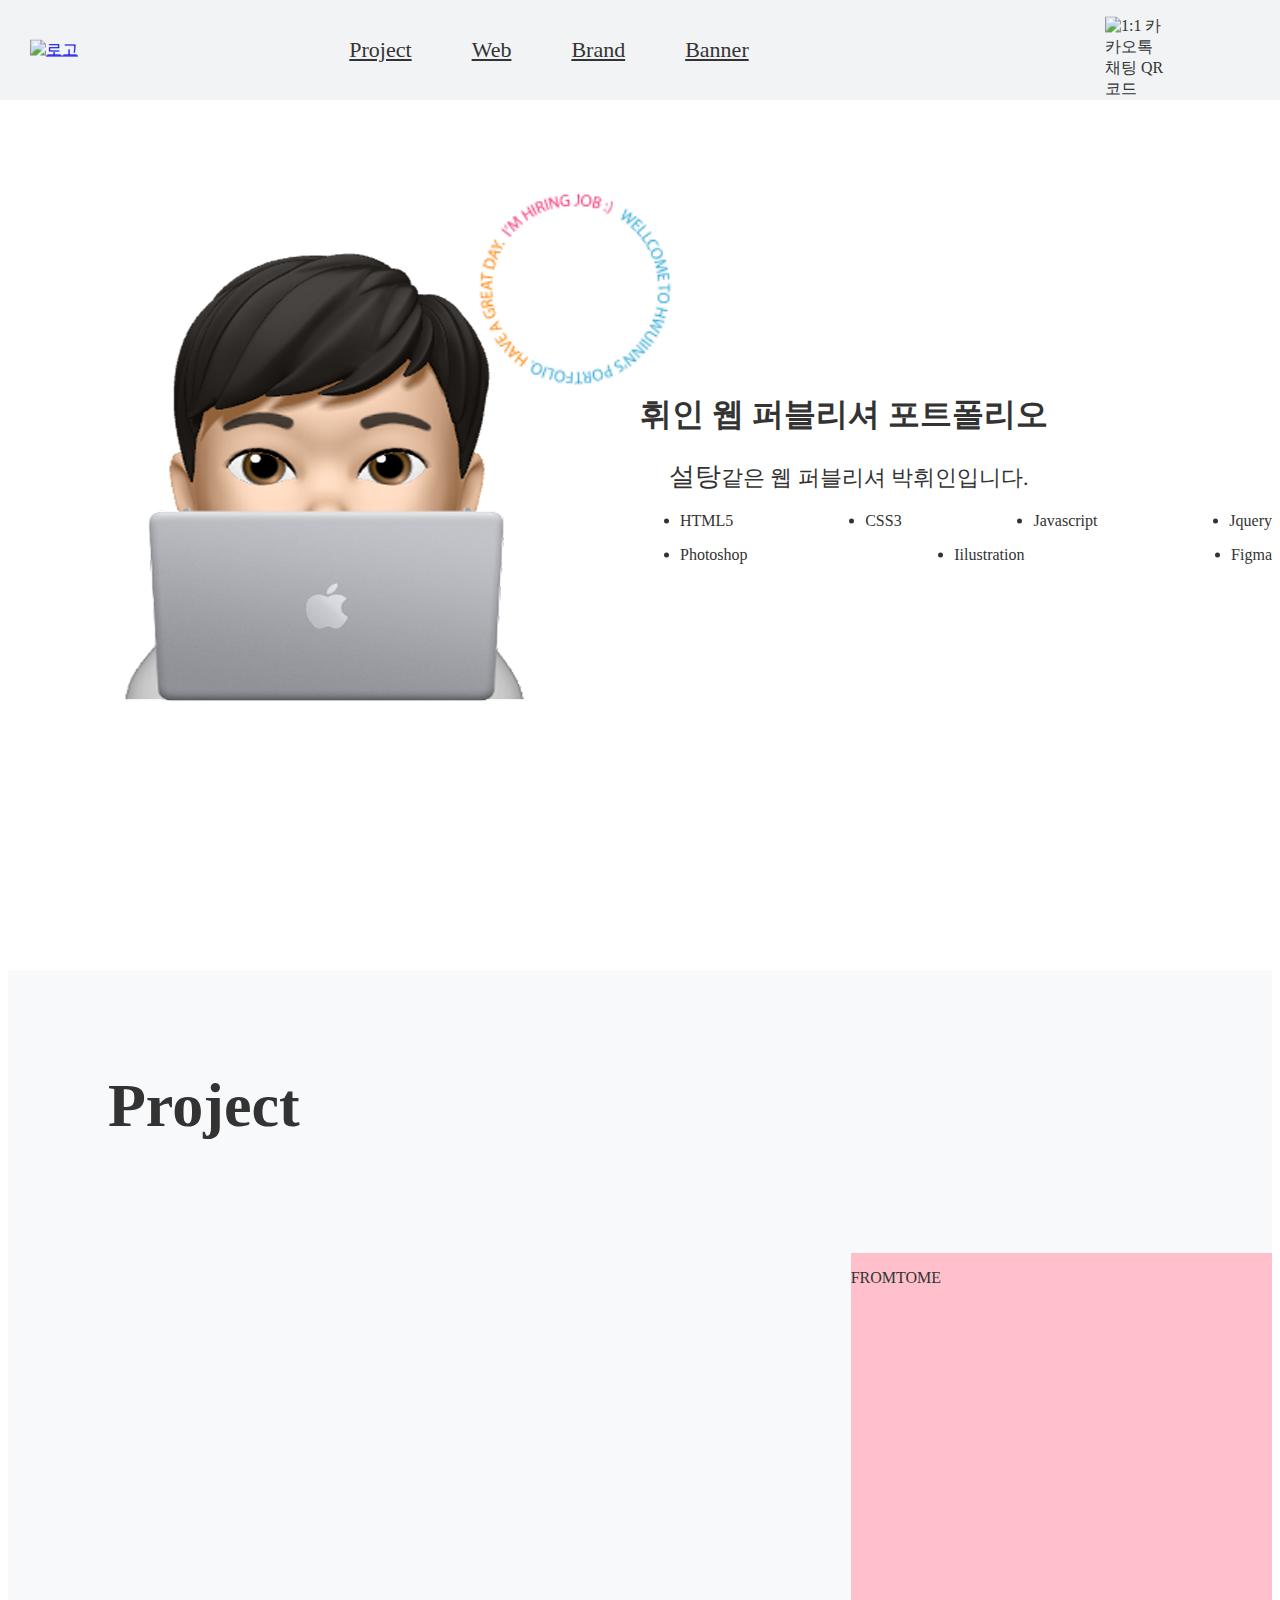
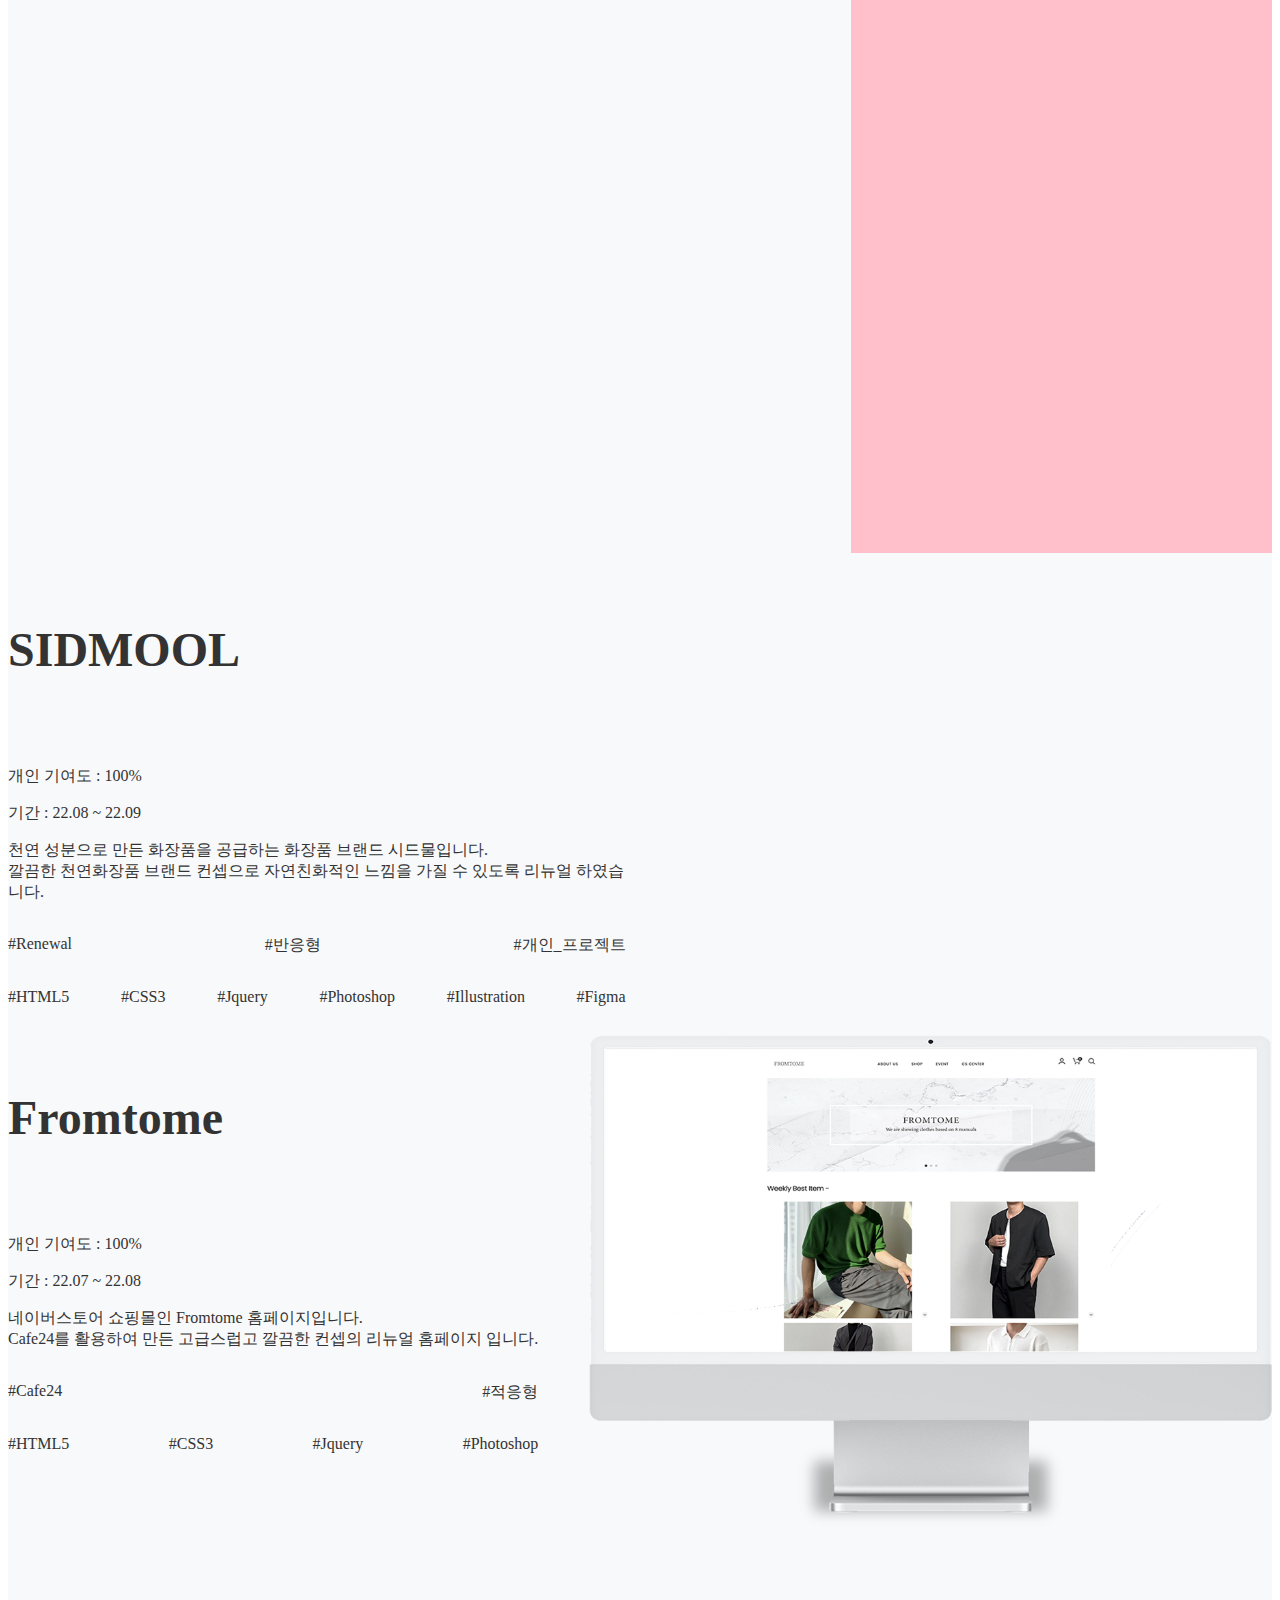
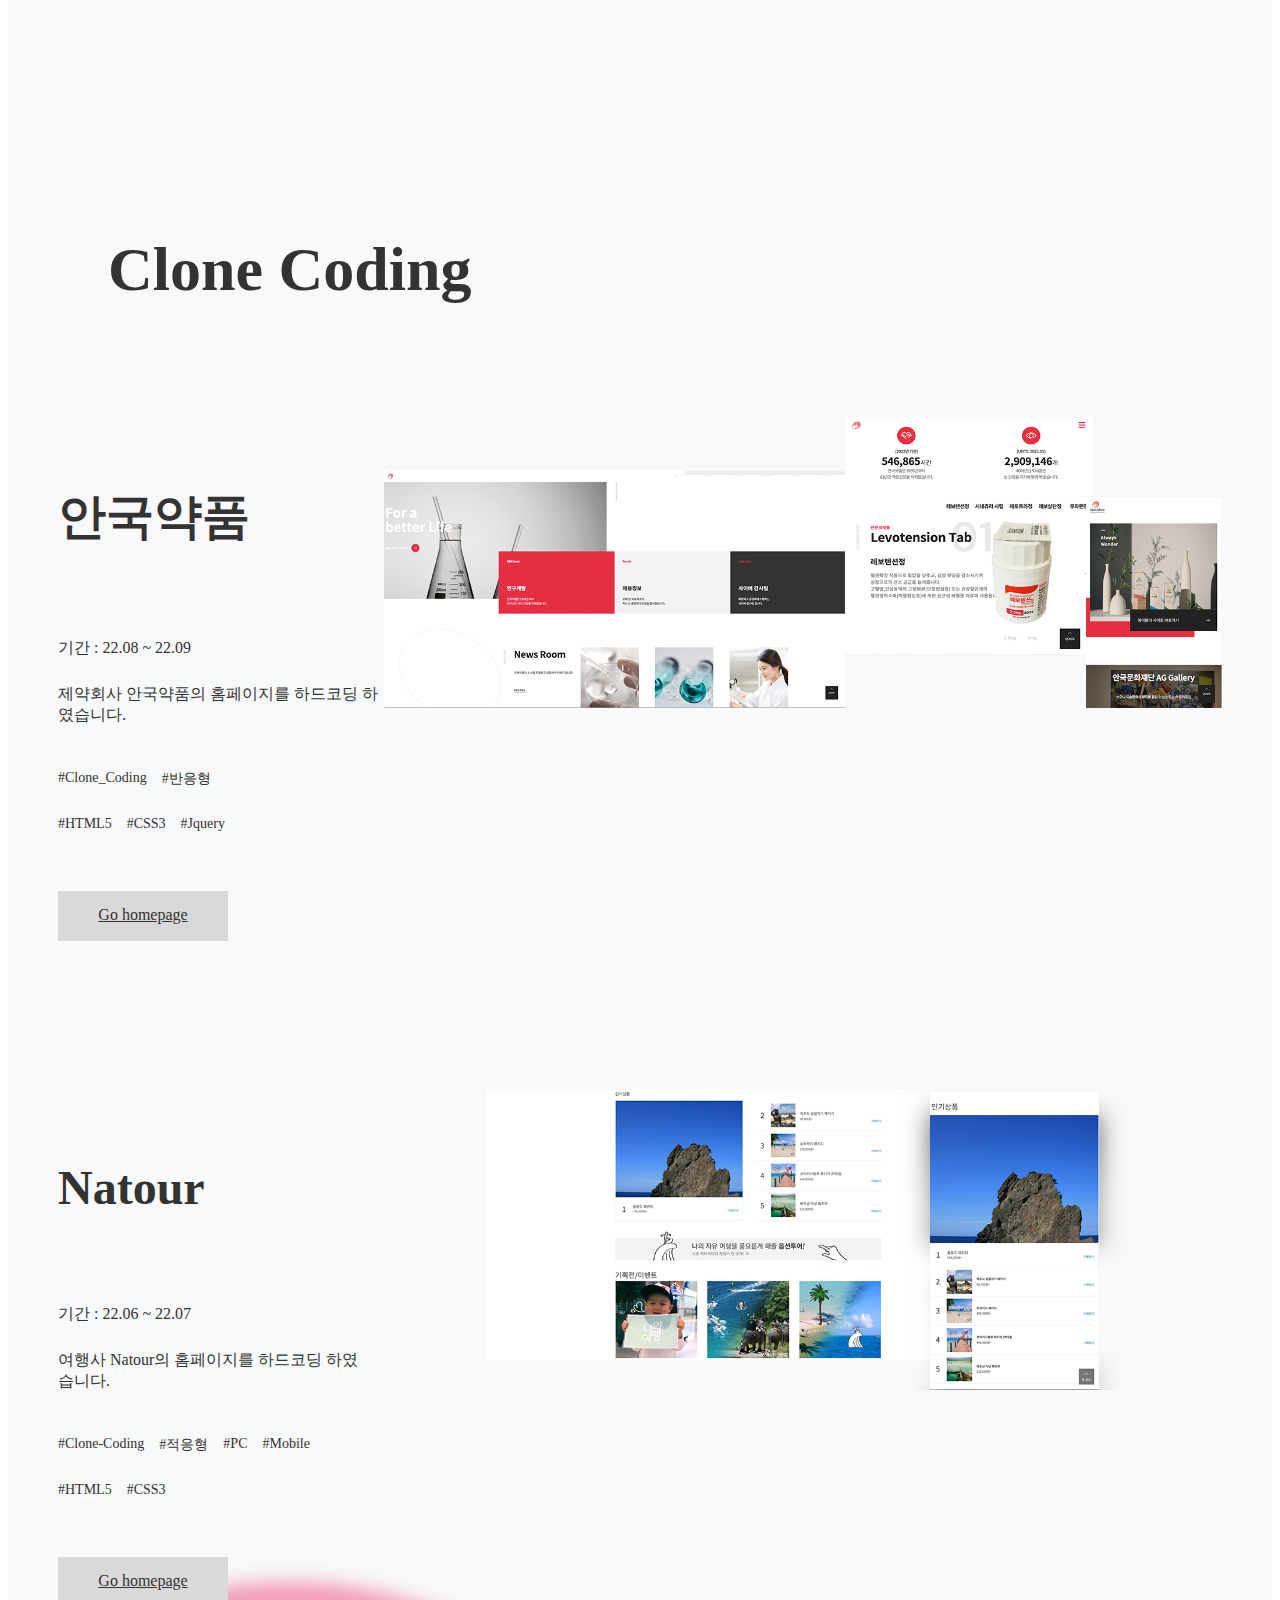
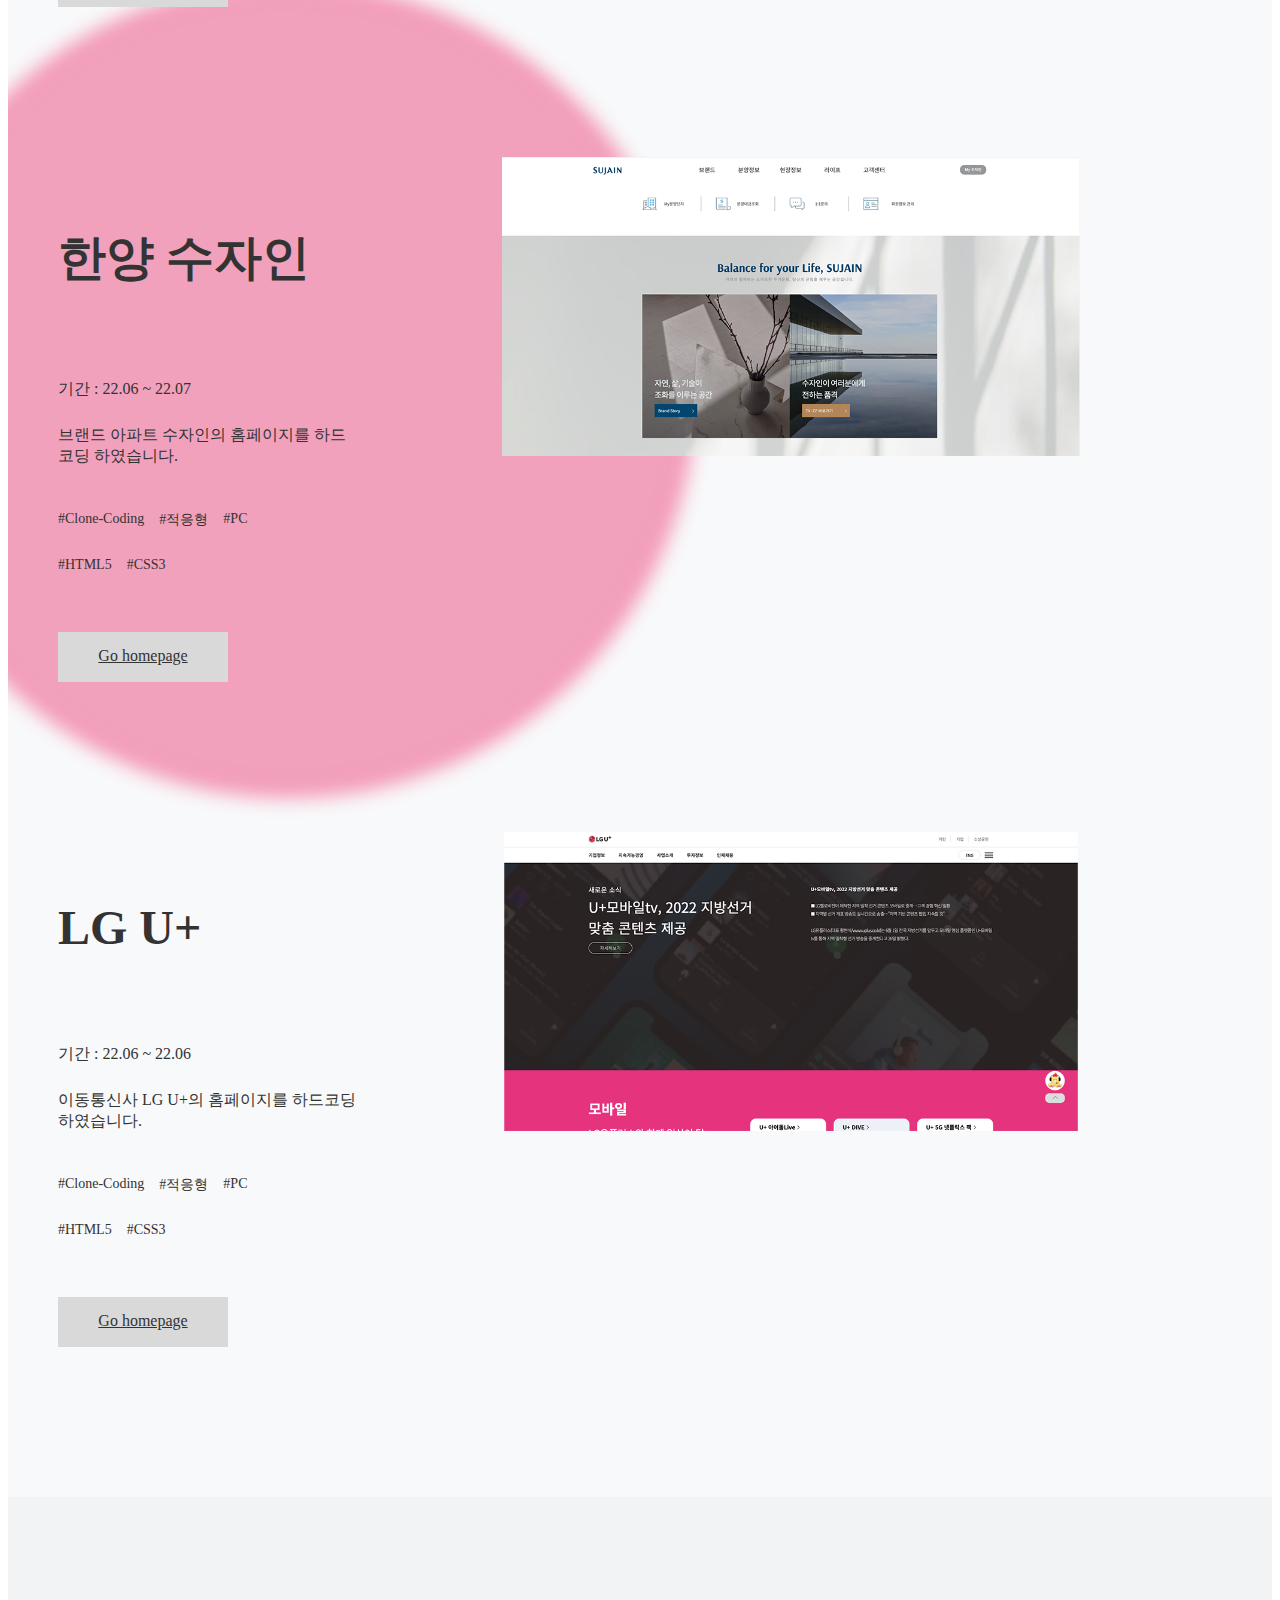
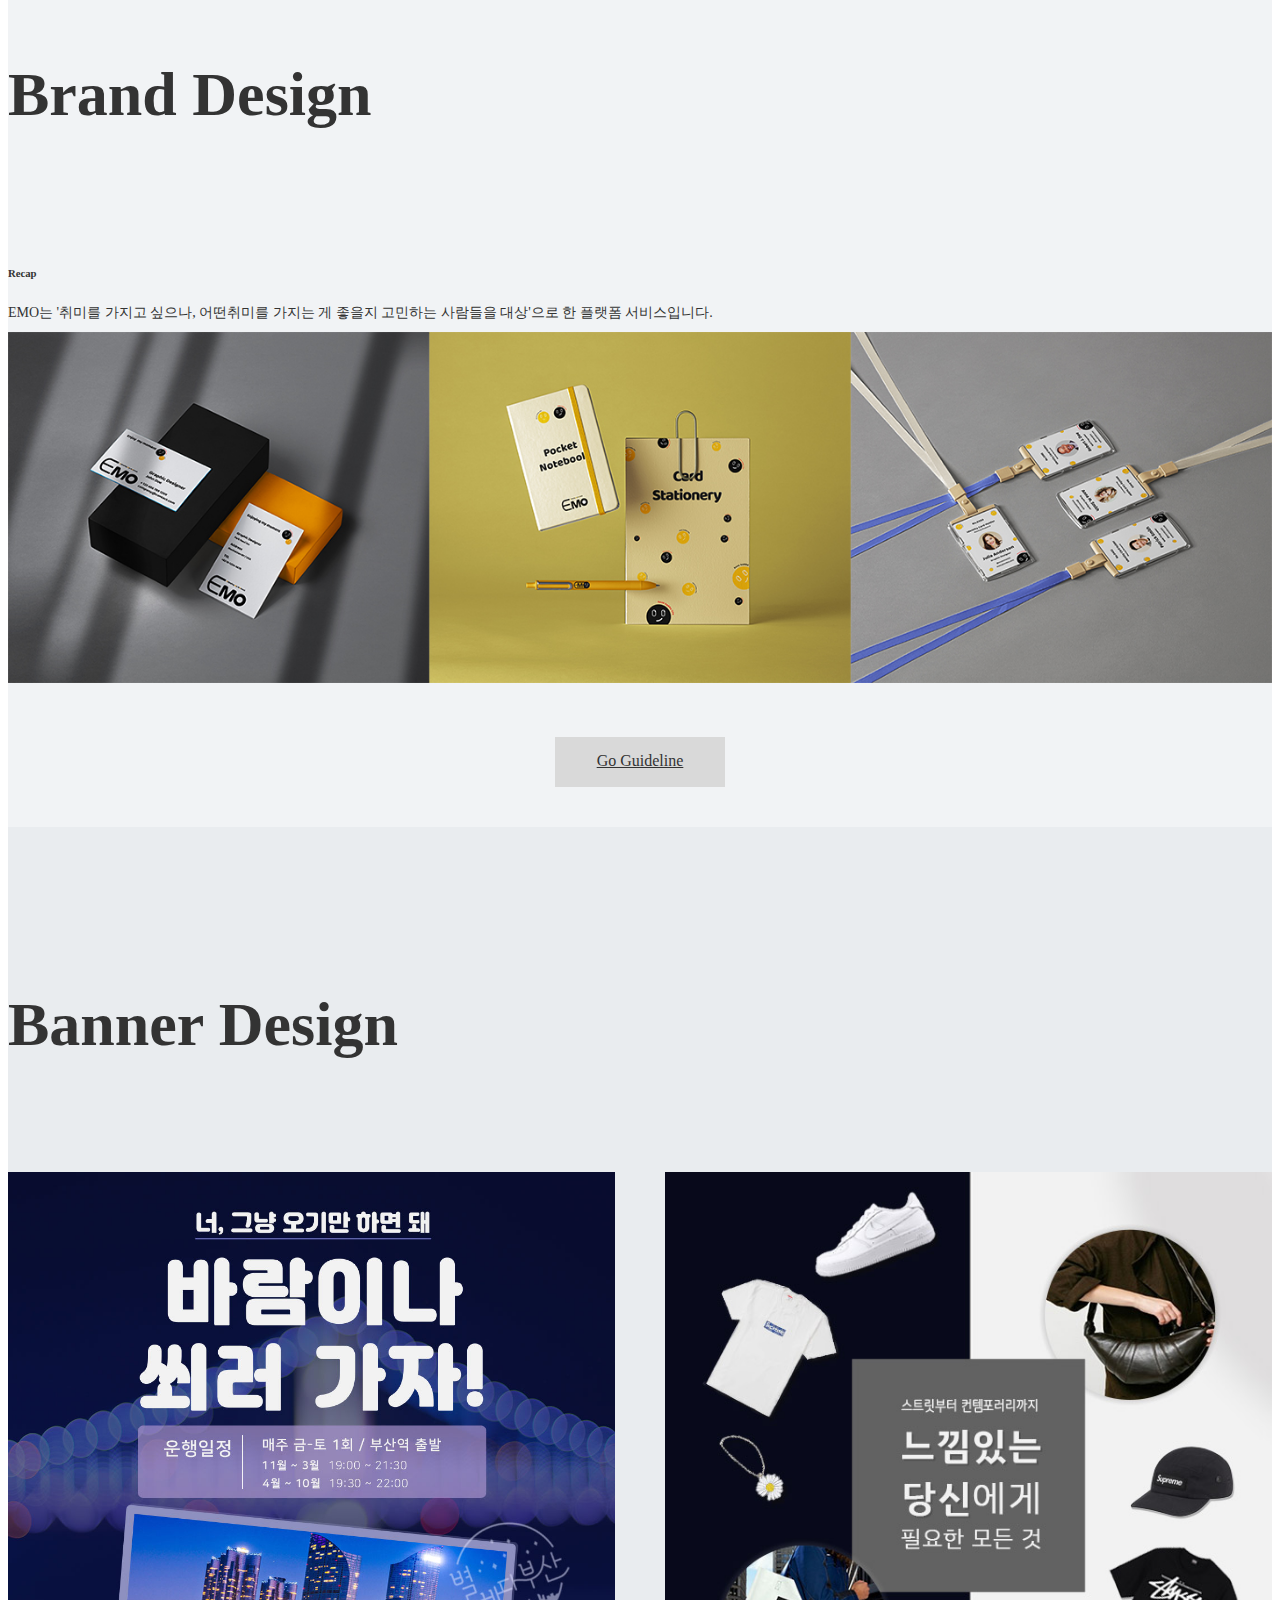
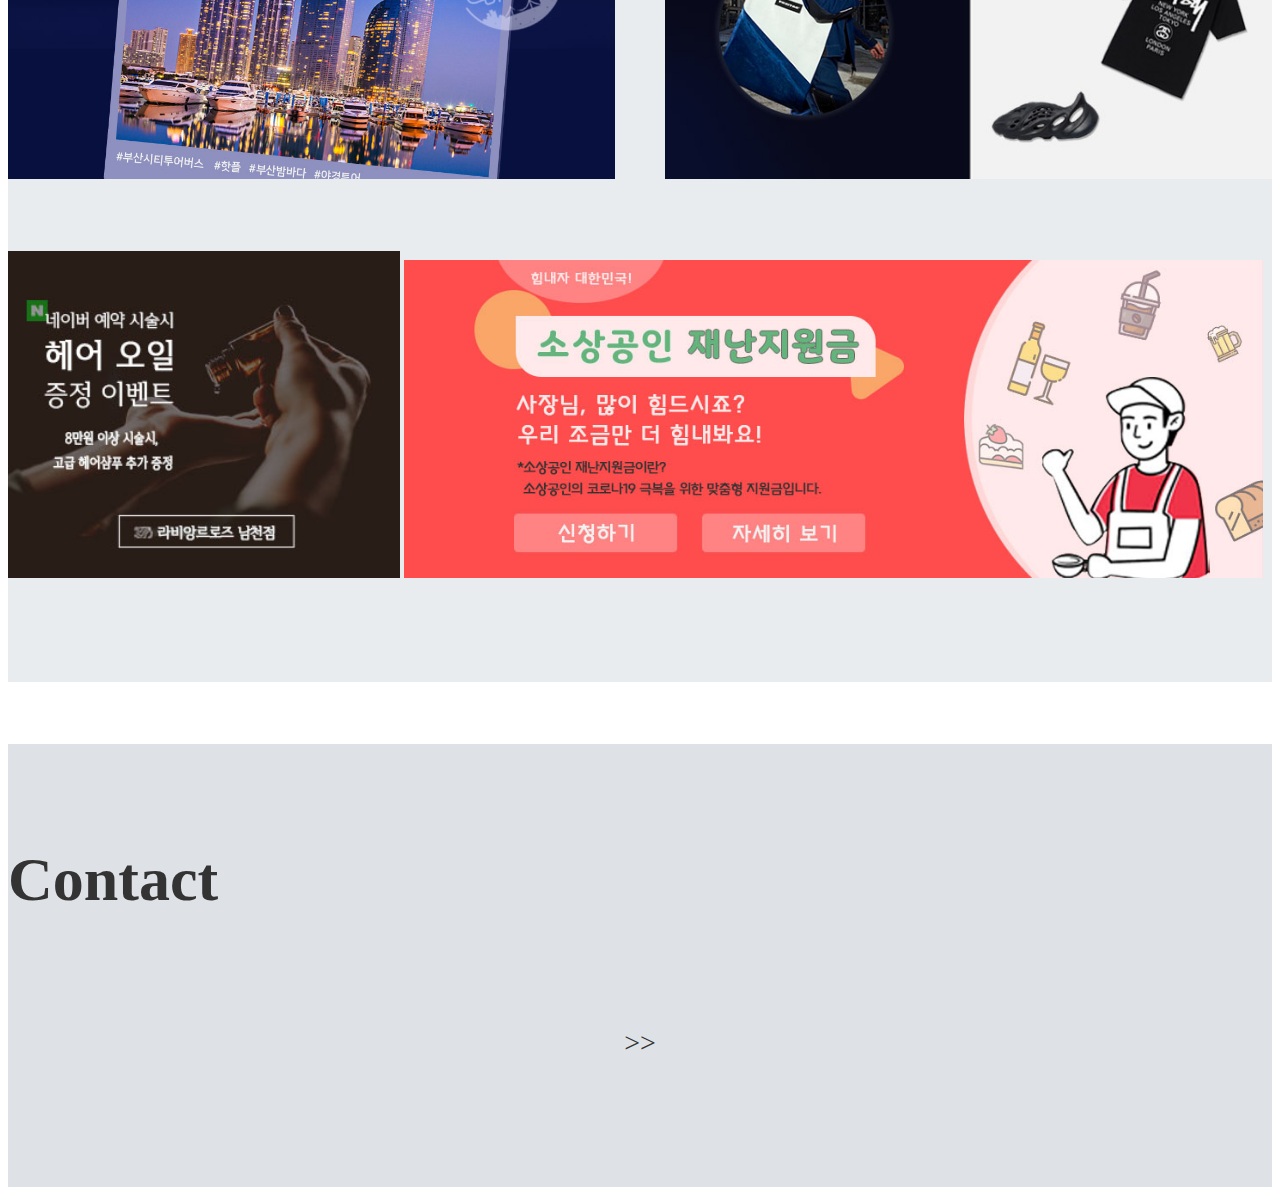
==== commit 274306f6: "221012" ====
--- a/index.html
+++ b/index.html
@@ -5,6 +5,12 @@
     <meta charset="UTF-8">
     <meta http-equiv="X-UA-Compatible" content="IE=edge">
     <meta name="viewport" content="width=device-width, initial-scale=1.0">
+    <meta property="og:type" content="website">
+    <meta property="og:url" content="https://huwiinn.github.io/Portfolio_hwuiinn/">
+    <meta property="og:title" content="휘인 포트폴리오">
+    <meta property="og:description" content="웹 퍼블리셔 포트폴리오입니다.">
+    <meta property="og:image" content="image/face.png">
+
     <title>Hwuiinn Portfolio</title>
     <link rel="stylesheet" href="css/common.css" type="text/css">
     <link rel="stylesheet" href="css/all.css" type="text/css">
@@ -12,17 +18,6 @@
     <link rel="stylesheet" href="css/slick.css" type="text/css">
     <link rel="stylesheet" href="css/slick_design.css" type="text/css">
 </head>
-<!-- z-index는 감싸는 박스 안에 컨텐츠들의 위계질서를 정해준다.
-                    <div>
-                        <div></div>
-                     </div>
-                    
-                    안에 컨텐츠는 절대 바깥 상자의 위로 컨텐츠가 올라올 수 없음. (z-index X)
-                하지만 
-            <div>
-                        <div></div>
-                        <div></div>
-                     </div> 일때, 안 컨텐츠 기준으로 마지막 상자가 첫 번째 상자의 위로 올라올 수는 있음. (z-index O)-->
 
 <body>
     <header id="header" class="haeder_shadow">
@@ -49,6 +44,7 @@
 
     <aside id="snb">
         <div class="object_wrap">
+            <div class="obj click_me"></div>
             <div class="obj light"></div>
             <div class="obj yellow_light"></div>
             <div class="obj face"></div>
@@ -68,9 +64,22 @@
             </div>
             <div class="textBox">
                 <div>
+                    <h1>휘인 웹 퍼블리셔 포트폴리오</h1>
                     <p><strong>설탕</strong>같은 웹 퍼블리셔 박휘인입니다.</p>
                 </div>
-                <div></div>
+                <div class="skill_container">
+                    <ul class="flex">
+                        <li class="html5">HTML5</li>
+                        <li class="css3">CSS3</li>
+                        <li class="js">Javascript</li>
+                        <li class="jq">Jquery</li>
+                    </ul>
+                    <ul class="flex">
+                        <li class="ph">Photoshop</li>
+                        <li class="il">Iilustration</li>
+                        <li class="fi">Figma</li>
+                    </ul>
+                </div>
             </div>
         </div>
     </section>
@@ -93,6 +102,7 @@
         <div class="flex">
             <div class="card_wrap">
                 <div class="img_box"></div>
+                <div class="mockup_img"></div>
                 <p class="text_box">SIDMOOL</p>
                 <div class="arrow">
                     <span></span>
@@ -104,50 +114,40 @@
                     <span></span>
                     <span></span>
                 </div>
+                <a href="https://huwiinn.github.io/SIDMOOL-/" target="_blank" title="시드물" target="_blank"
+                    title="홈페이지 바로가기">Go Homepage</a>
+                <a href="#" target="_blank" title="가이드라인 바로가기">Go Guideline</a>
+            </div>
+            <div class="card_wrap">
+            </div>
+            <div class="card_wrap">
+                <div class="img_box"></div>
+                <div class="mockup_img"></div>
+                <p class="text_box">FROMTOME</p>
+                    <div class="arrow">
+                        <span></span>
+                        <span></span>
+                        <span></span>
+                    </div>
+                    <div class="arrow2">
+                        <span></span>
+                        <span></span>
+                        <span></span>
+                    </div>
                 <a href="#" target="_blank" title="홈페이지 바로가기">Go Homepage</a>
                 <a href="#" target="_blank" title="가이드라인 바로가기">Go Guideline</a>
             </div>
-            <div class="card_wrap">
-                <div class="img_box"></div>
-                <p class="text_box">FROMTOME</p>
-                <div class="arrow">
-                    <span></span>
-                    <span></span>
-                    <span></span>
-                </div>
-                <div class="arrow2">
-                    <span></span>
-                    <span></span>
-                    <span></span>
-                </div>
-                <a href="#" target="_blank" title="홈페이지 바로가기">Go Homepage</a>
-                <a href="#" target="_blank" title="가이드라인 바로가기">Go Guideline</a>
-            </div>
-            <div class="card_wrap">
-                <!-- <div class="img_box"></div> -->
-                <!-- <p class="text_box">Fromtome</p> -->
-            </div>
-        </div>
-
+        </div>
         <!-- 시드물 -->
-        <div id="sidemool">
+        <div id="sidmool">
             <div class="inner flex">
-                <div class="bg_img_wrap">
-                    <!-- Background img로 다 사진 들어감 -->
-                    <div class="bg_mac"></div>
-                    <div class="bg_tablet"></div>
-                    <div class="bg_mobile"></div>
-                    <div></div>
-                </div>
                 <div class="text_box">
                     <h4>SIDMOOL</h4>
-                    <div>
                         <div class="period">
                             <p>개인 기여도 : 100%</p>
                             <p>기간 : 22.08 ~ 22.09</p>
                         </div>
-                    </div>
-                    <p class="explain">천연 성분으로 만든 화장품을 공급하는 시드물 브랜드를 <br> 전체적으로 깔끔하고 천연화장품 브랜드 컨셉으로 리뉴얼 하였습니다.
+                    <p class="explain">천연 성분으로 만든 화장품을 공급하는 화장품 브랜드 시드물입니다. <br> 깔끔한 천연화장품 브랜드 컨셉으로 자연친화적인 느낌을 가질 수 있도록 리뉴얼 하였습니다.
                     </p>
                     <div class="info flex">
                         <p class="renewal">#Renewal</p>
@@ -162,17 +162,7 @@
                         <p class="illustration">#Illustration</p>
                         <p class="figma">#Figma</p>
                     </div>
-                    <div class="btn_box flex">
-                        <a class="btn" href="#" title="리뉴얼 시드물 홈페이지로 이동하기" target="_blank">Go homepage</a>
-                        <a class="btn" href="#" title="리뉴얼 시드물 피그마 시안으로 이동하기" target="_blank">Go figma</a>
-                    </div>
-                </div>
-            </div>
-        </div>
-
-        <!-- 프롬투미 -->
-        <div id="fromtome">
-            <div class="inner flex">
+                </div>
                 <div class="bg_img_wrap">
                     <!-- Background img로 다 사진 들어감 -->
                     <div class="bg_mac"></div>
@@ -180,6 +170,11 @@
                     <div class="bg_mobile"></div>
                     <div></div>
                 </div>
+            </div>
+        </div>
+        <!-- 프롬투미 -->
+        <div id="fromtome">
+            <div class="inner flex">
                 <div class="text_box">
                     <h4>Fromtome</h4>
                     <div>
@@ -200,18 +195,18 @@
                         <p class="jquery">#Jquery</p>
                         <p class="photoshop">#Photoshop</p>
                     </div>
-                    <div class="btn_box flex">
-                        <a class="btn" href="#" title="프롬투미 리뉴얼 홈페이지로 이동하기" target="_blank">Go homepage</a>
-                    </div>
+                </div>
+                <div class="bg_img_wrap">
+                    <!-- Background img로 다 사진 들어감 -->
+                    <div class="bg_mac"></div>
                 </div>
             </div>
         </div>
     </section>
 
     <section id="sec_web" class="slide_container">
-        <div class="flex title">
-            <h3>Web Design</h3>
-            <div class="emo"></div>
+        <div class="flex title inner">
+            <h3>Clone Coding</h3>
         </div>
         <div class="lazy">
             <!-- 안국약품 -->
@@ -273,7 +268,7 @@
                         </div>
                         <div class="bg_mac"></div>
                     </div>
-                    
+
                 </div>
             </div>
             <!-- 한양 수자인 -->
@@ -304,7 +299,7 @@
                         </div>
                         <div class="bg_mac"></div>
                     </div>
-                    
+
                 </div>
             </div>
             <!-- LG U+ -->
@@ -354,7 +349,7 @@
                 <img src="image/brand_pic.jpg" alt="EMO 브랜드 목업 사진" title="EMO 브랜드 목업 사진">
             </div>
             <div class="btn_box">
-                <a class="btn" href="#" title="EMO 브랜드 가이드라인 PDF로 이동하기" target="_blank">Go Guideline</a>
+                <a class="btn" href="image/EMO_Guideline.pdf" _target="_blank" title="EMO 브랜드 가이드라인 PDF로 이동하기" target="_blank">Go Guideline</a>
             </div>
         </div>
     </section>
@@ -381,7 +376,7 @@
     <footer id="footer_container">
         <div class="inner">
             <h3>Contact</h3>
-            <p>연락을 취하고 싶으시다면, 오른쪽 하단 미모티콘에 마우스를 클릭해주세요!</p>
+            <p>>></p>
         </div>
     </footer>
 </body>
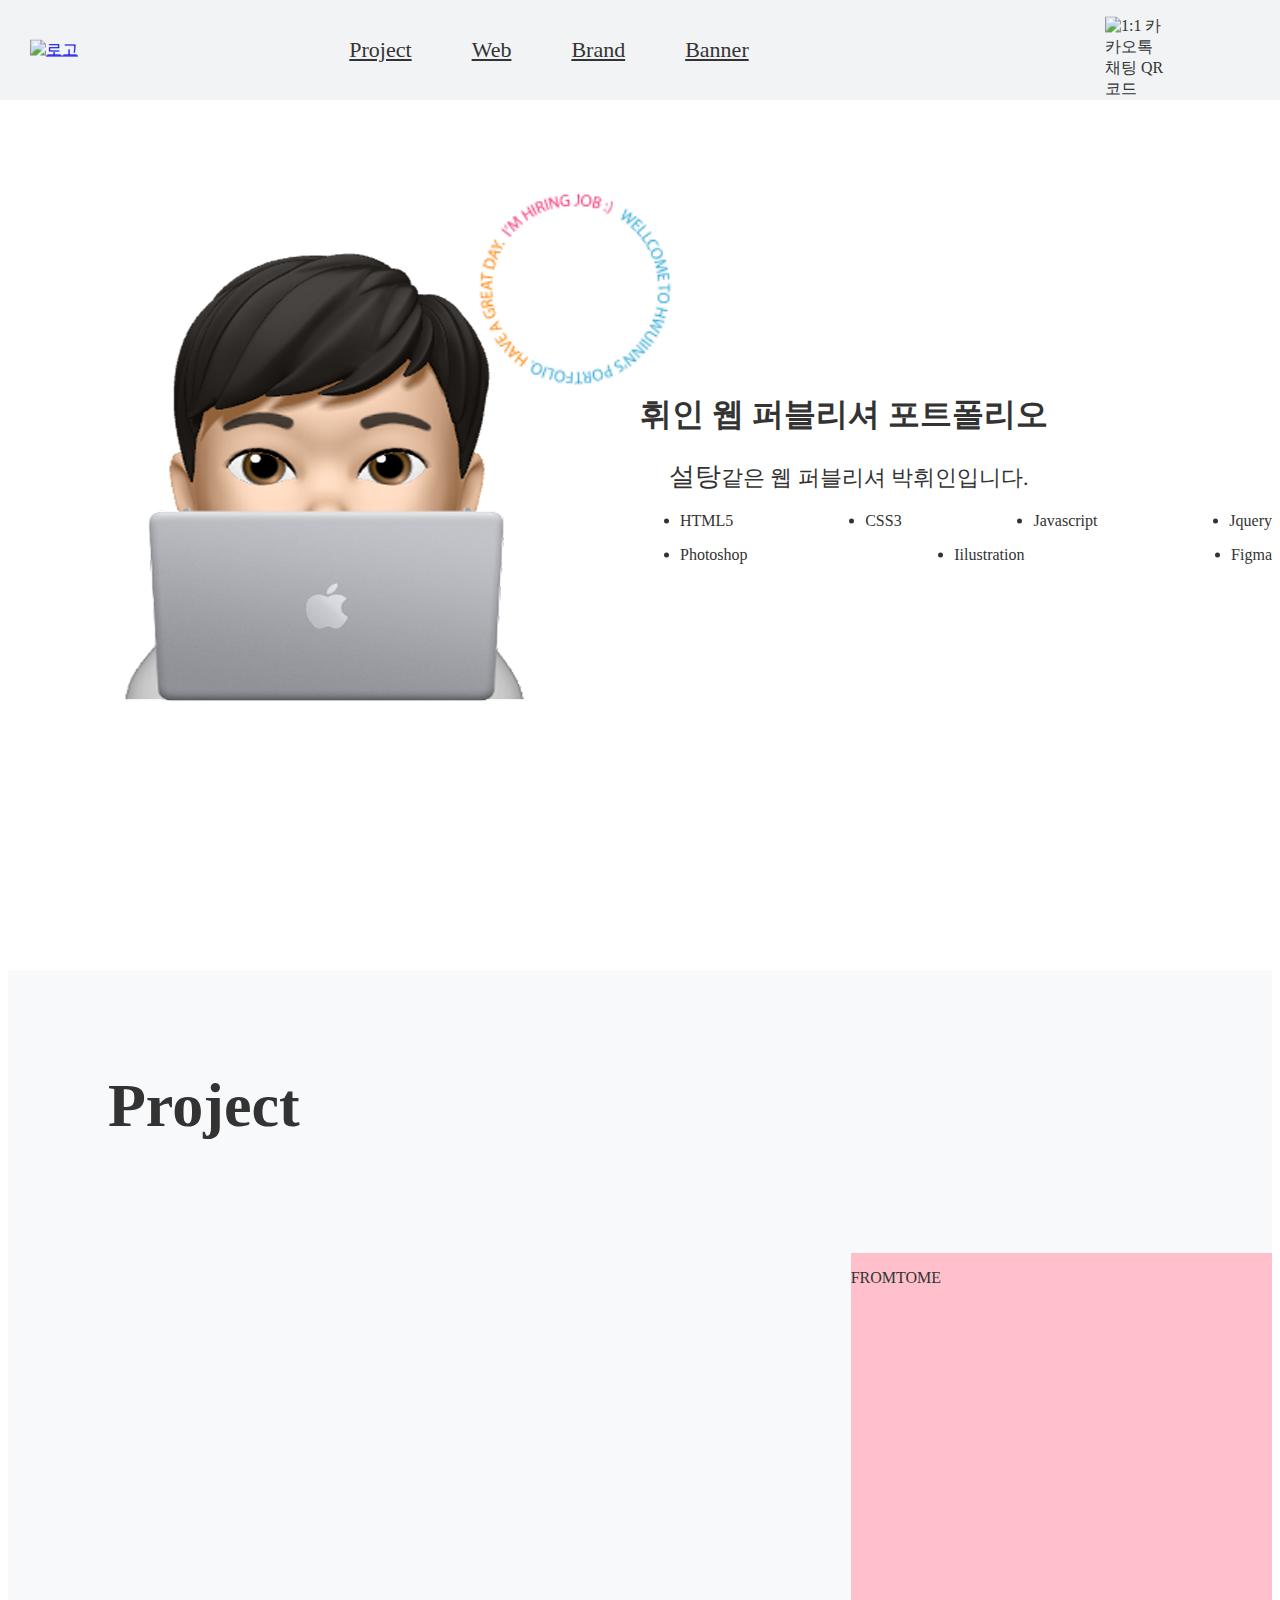
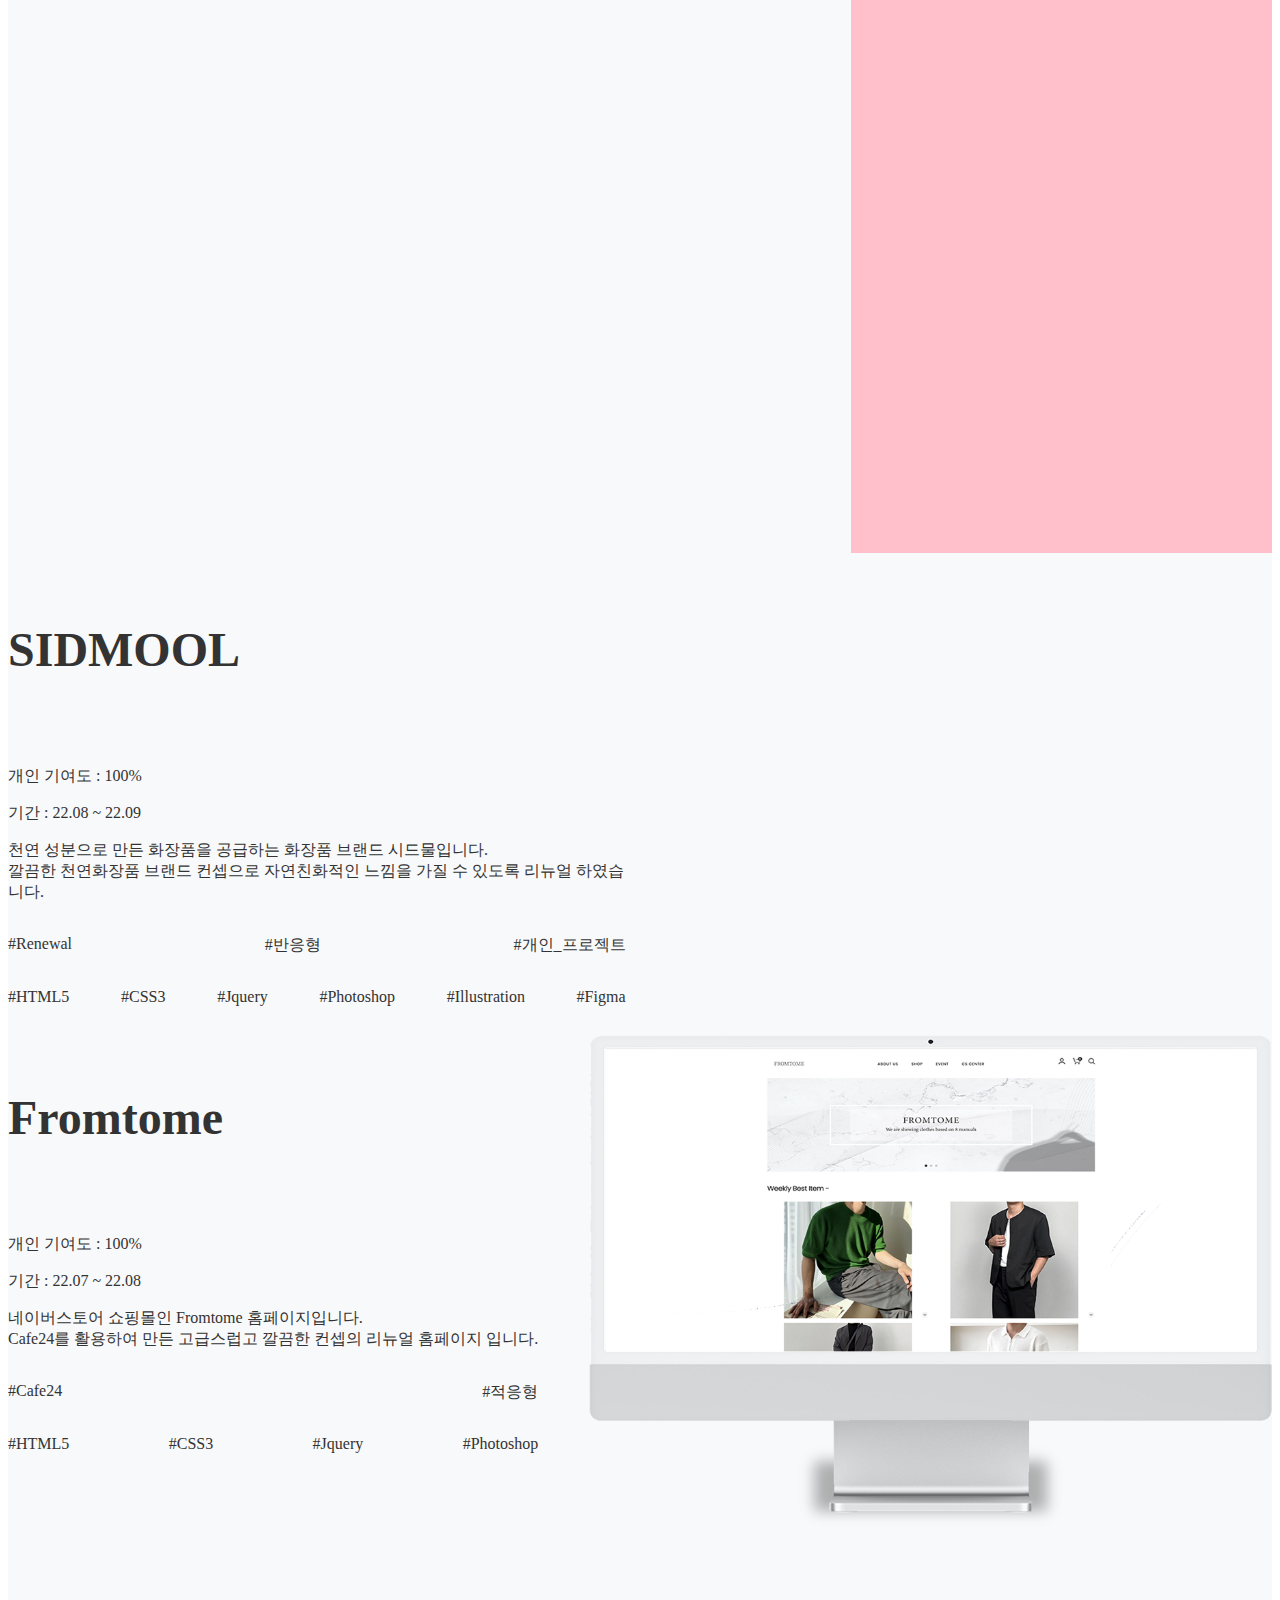
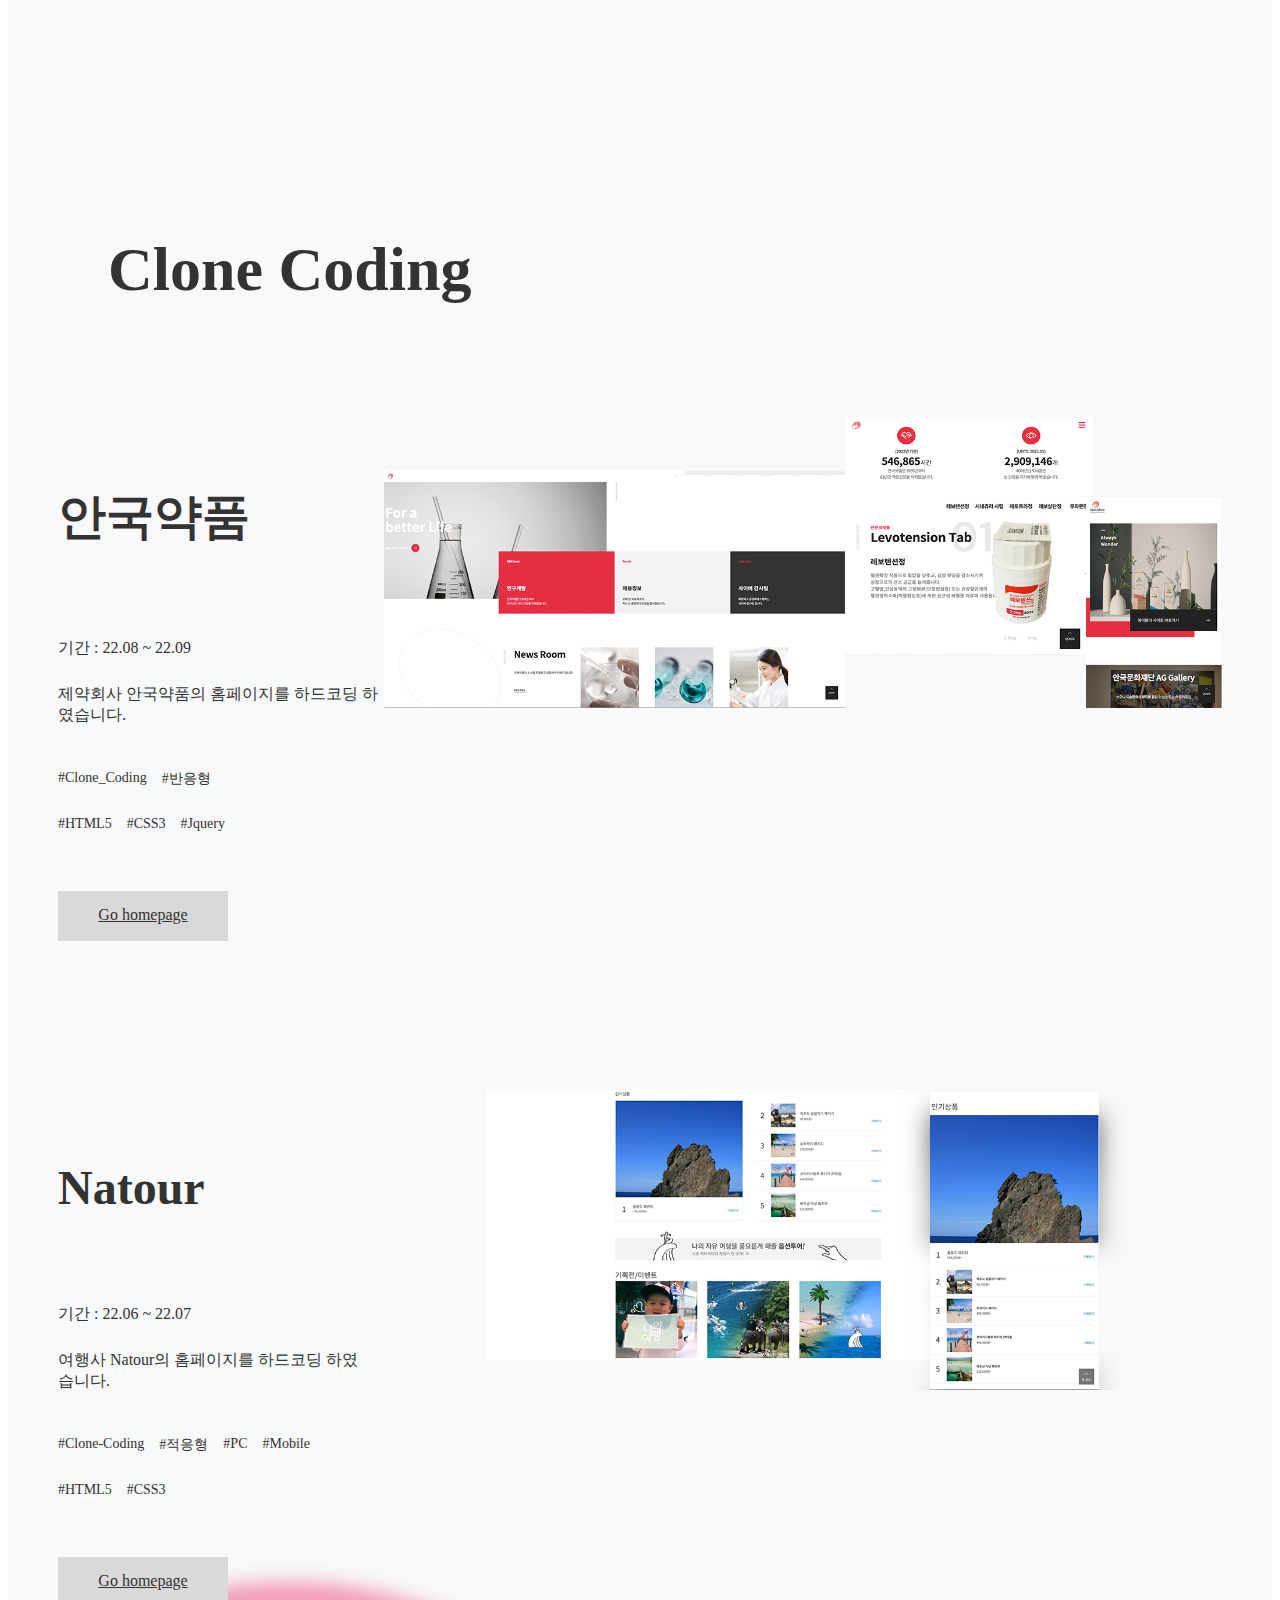
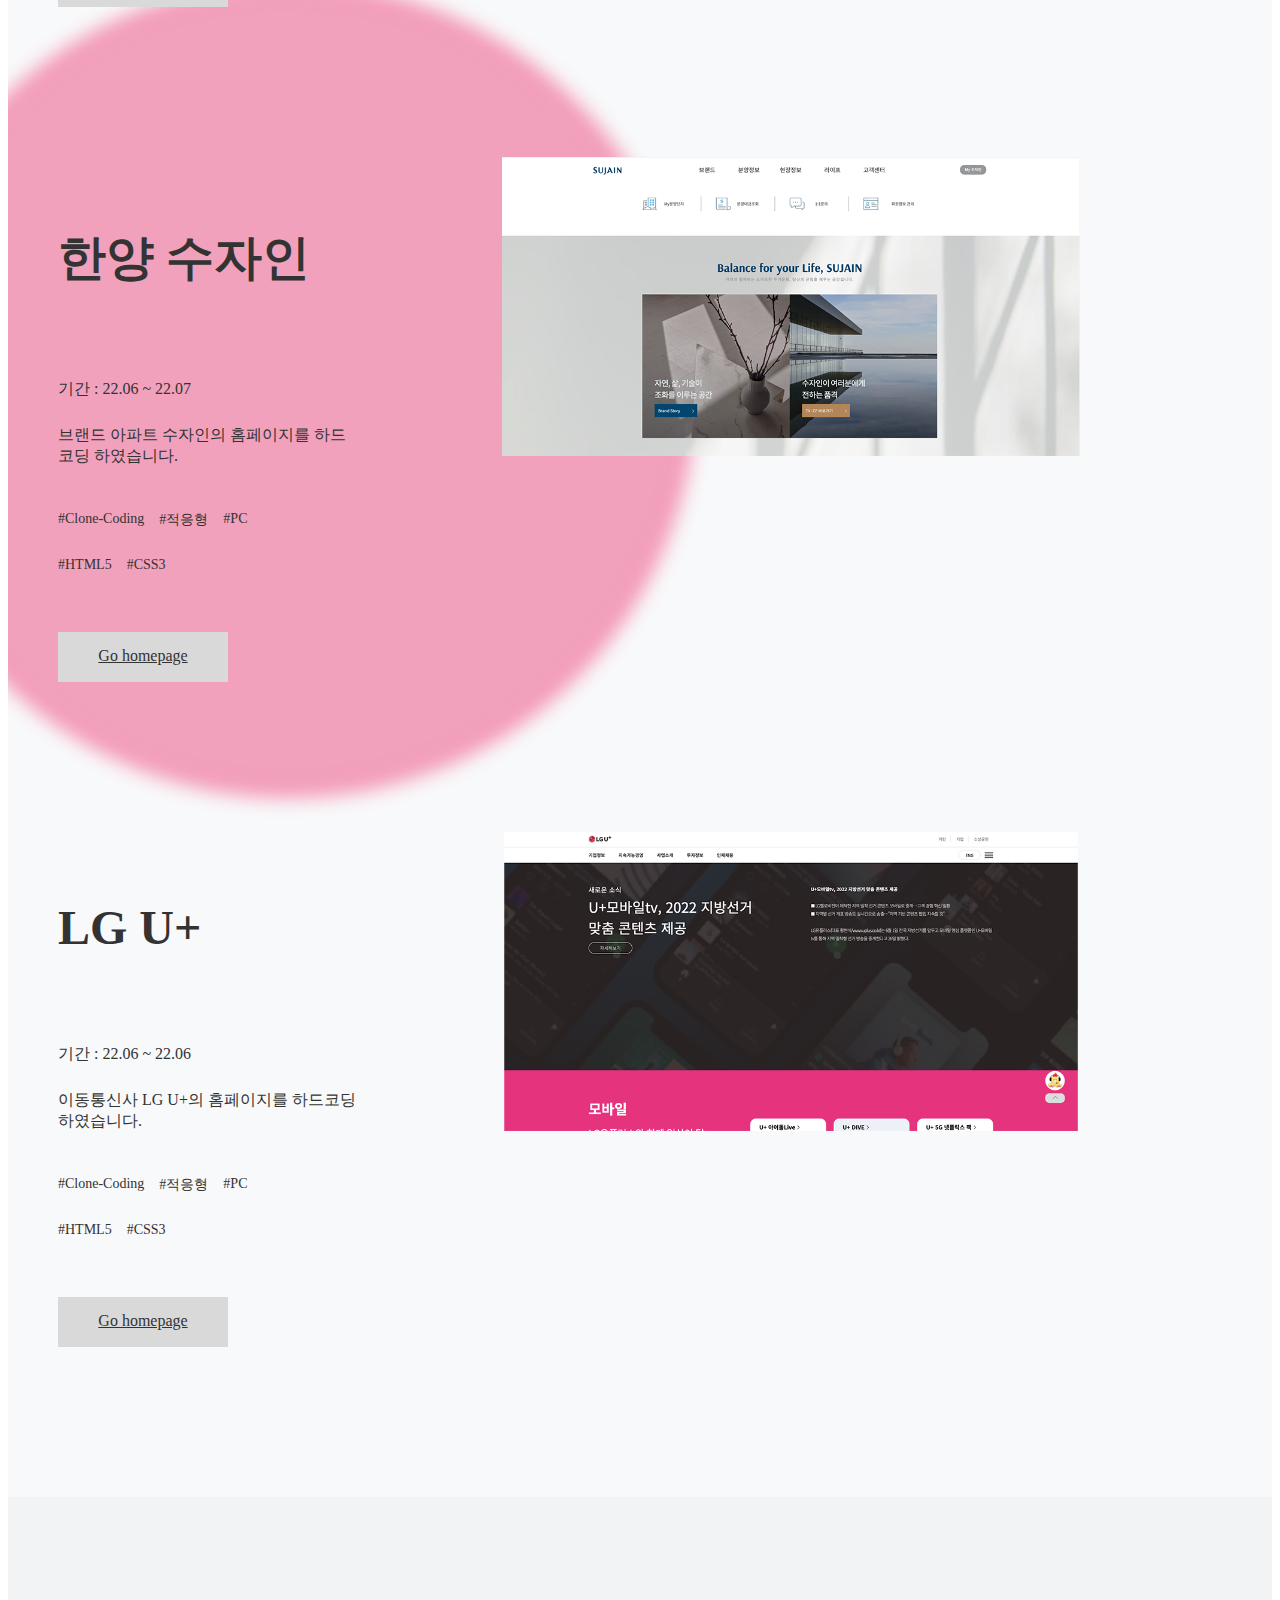
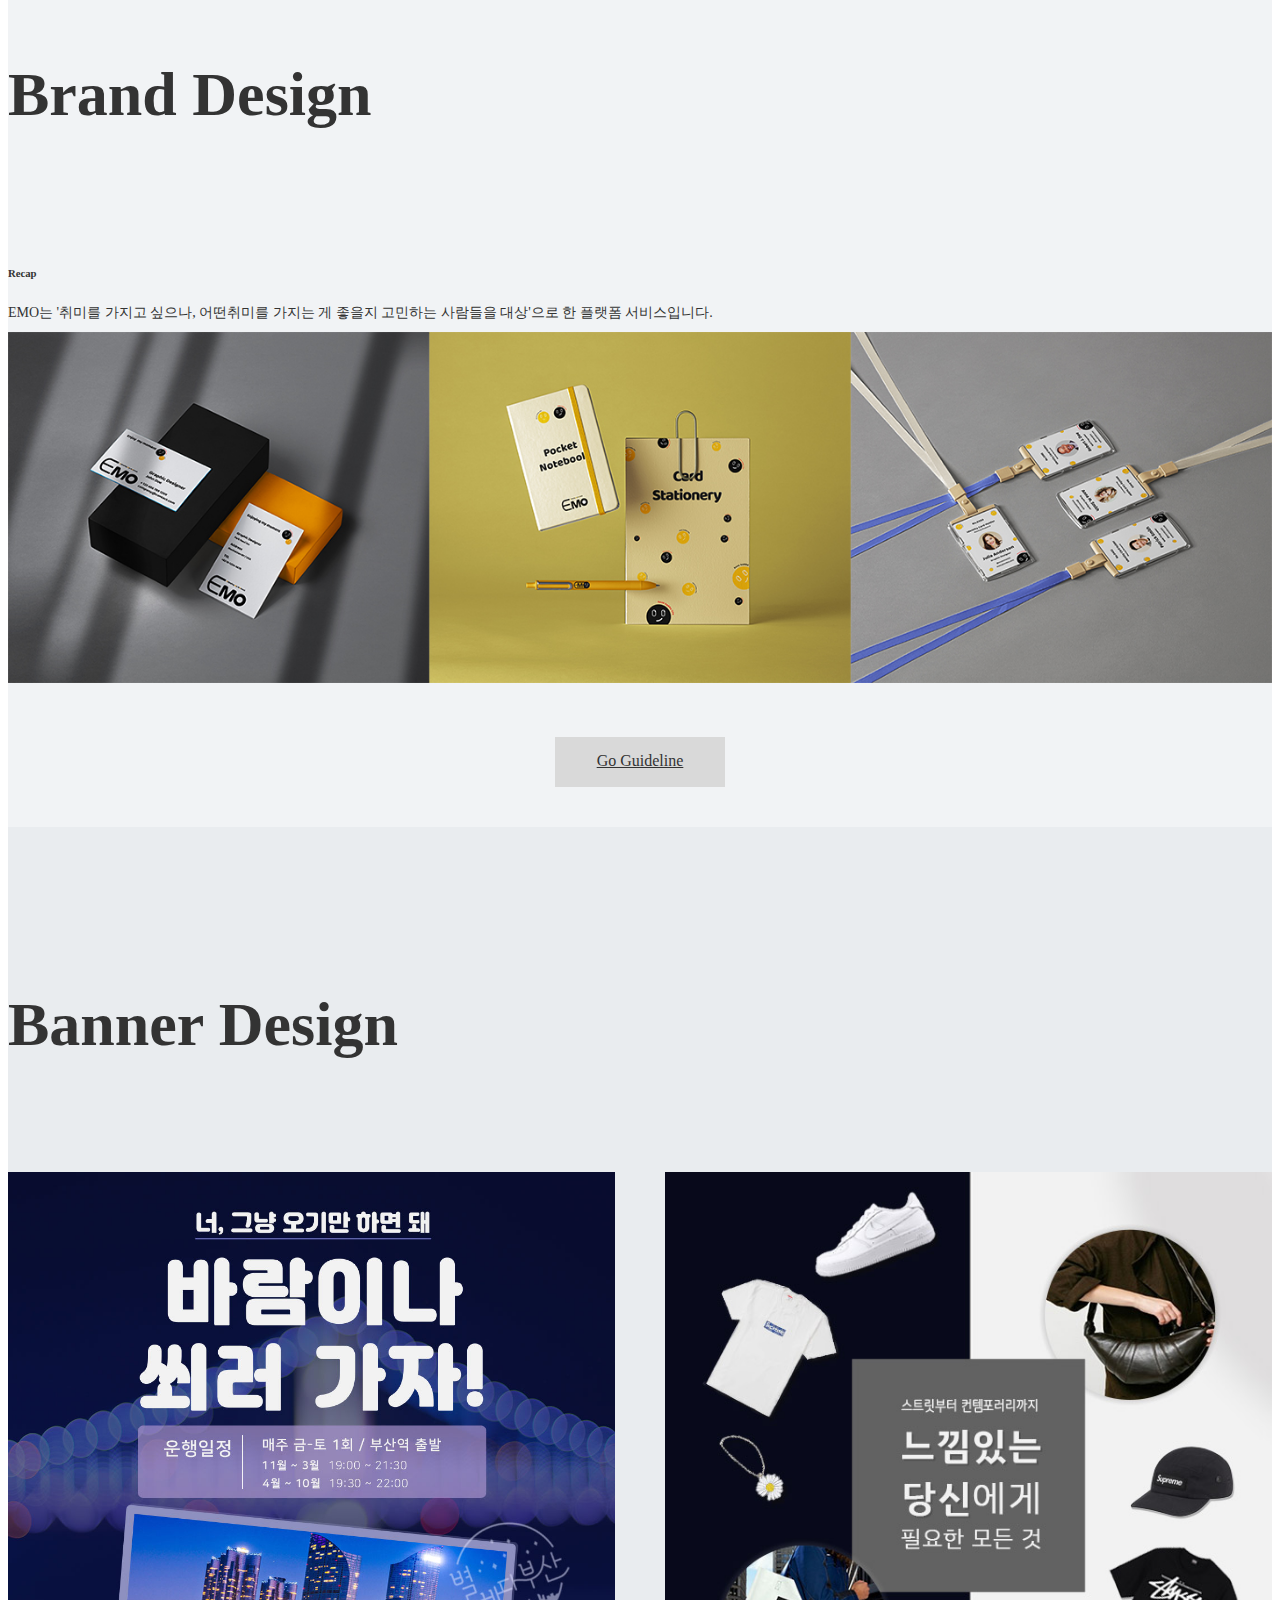
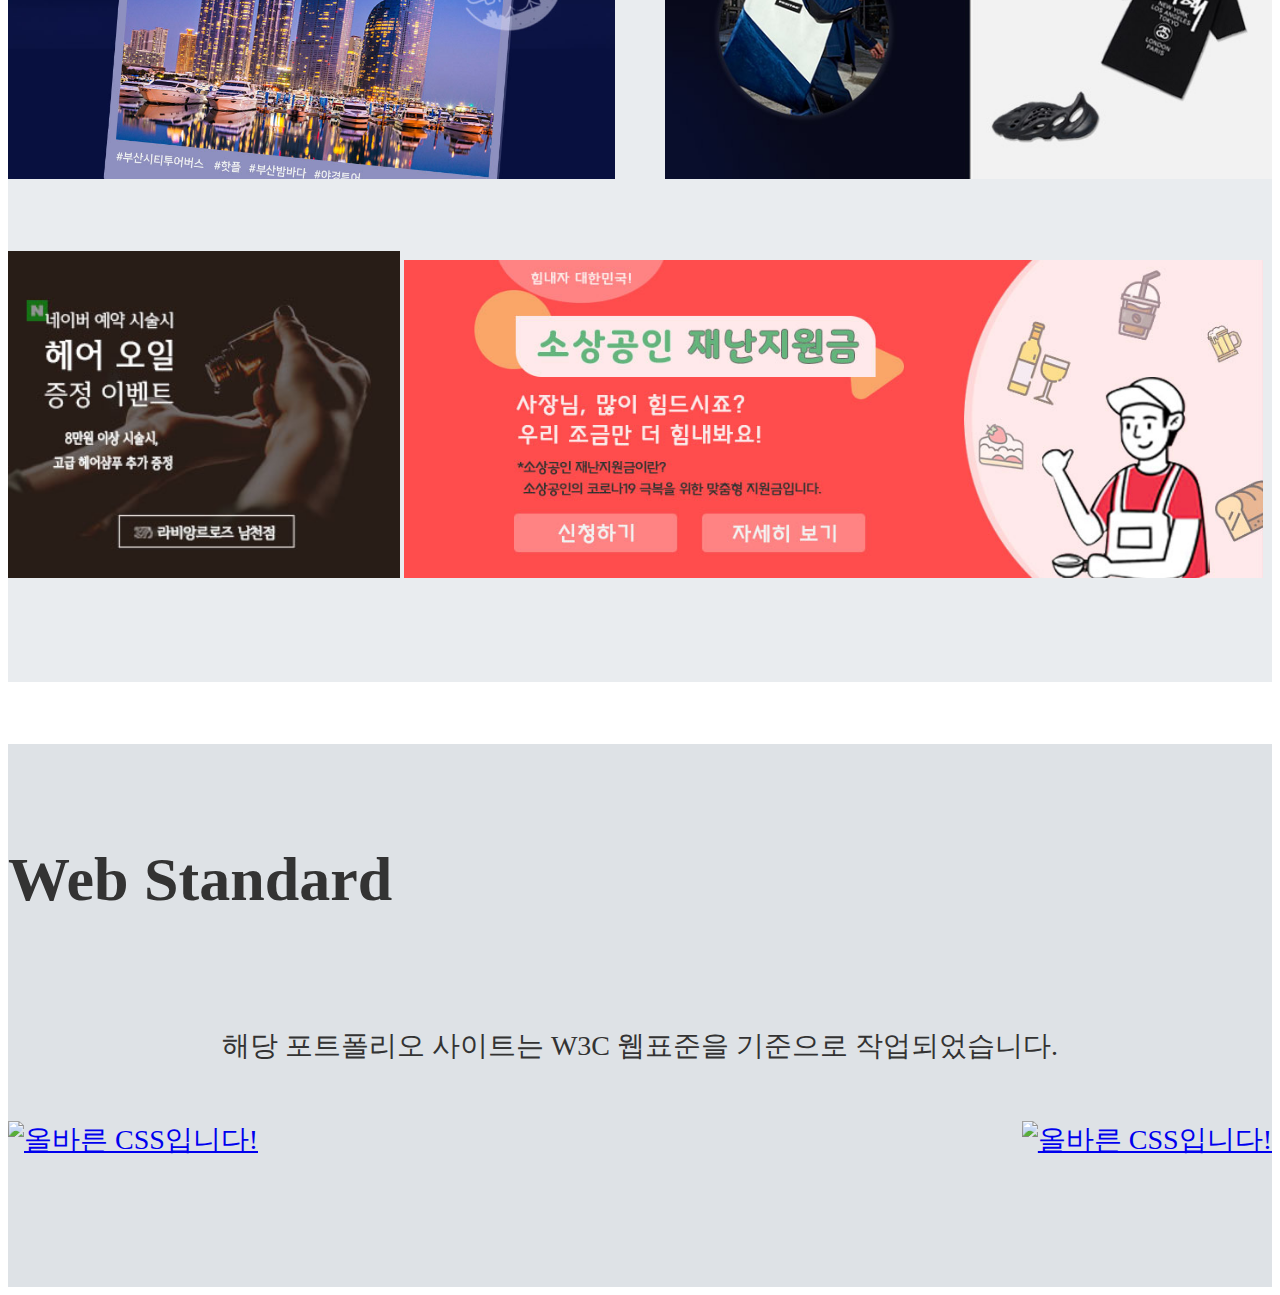
==== commit 1f7011ca: "221012" ====
--- a/index.html
+++ b/index.html
@@ -10,7 +10,7 @@
     <meta property="og:title" content="휘인 포트폴리오">
     <meta property="og:description" content="웹 퍼블리셔 포트폴리오입니다.">
     <meta property="og:image" content="image/face.png">
-
+    <!-- meta 끝 -->
     <title>Hwuiinn Portfolio</title>
     <link rel="stylesheet" href="css/common.css" type="text/css">
     <link rel="stylesheet" href="css/all.css" type="text/css">
@@ -375,13 +375,27 @@
 
     <footer id="footer_container">
         <div class="inner">
-            <h3>Contact</h3>
-            <p>>></p>
+            <h3>Web Standard</h3>
+            <p>해당 포트폴리오 사이트는 W3C 웹표준을 기준으로 작업되었습니다.</p>
+            <div class="flex">
+                <p>
+                    <a href="http://jigsaw.w3.org/css-validator/check/referer">
+                        <img style="border:0;width:88px;height:31px" src="//jigsaw.w3.org/css-validator/images/vcss"
+                            alt="올바른 CSS입니다!" />
+                    </a>
+                </p>
+                <p>
+                    <a href="http://jigsaw.w3.org/css-validator/check/referer">
+                        <img style="border:0;width:88px;height:31px" src="//jigsaw.w3.org/css-validator/images/vcss-blue"
+                            alt="올바른 CSS입니다!" />
+                    </a>
+                </p>
+            </div>
         </div>
     </footer>
 </body>
 
-<!-- <script src="./js/html5.js"></script> -->
+<!-- <script src="./js/html5.js"></script> <<이거 뭔지 여쭤보기 -->
 <script src="js/jquery-ui.min.js"></script>
 <script src="js/jquery-3.1.1.min.js"></script>
 <script src="js/jquery-migrate-3.0.0.js"></script>
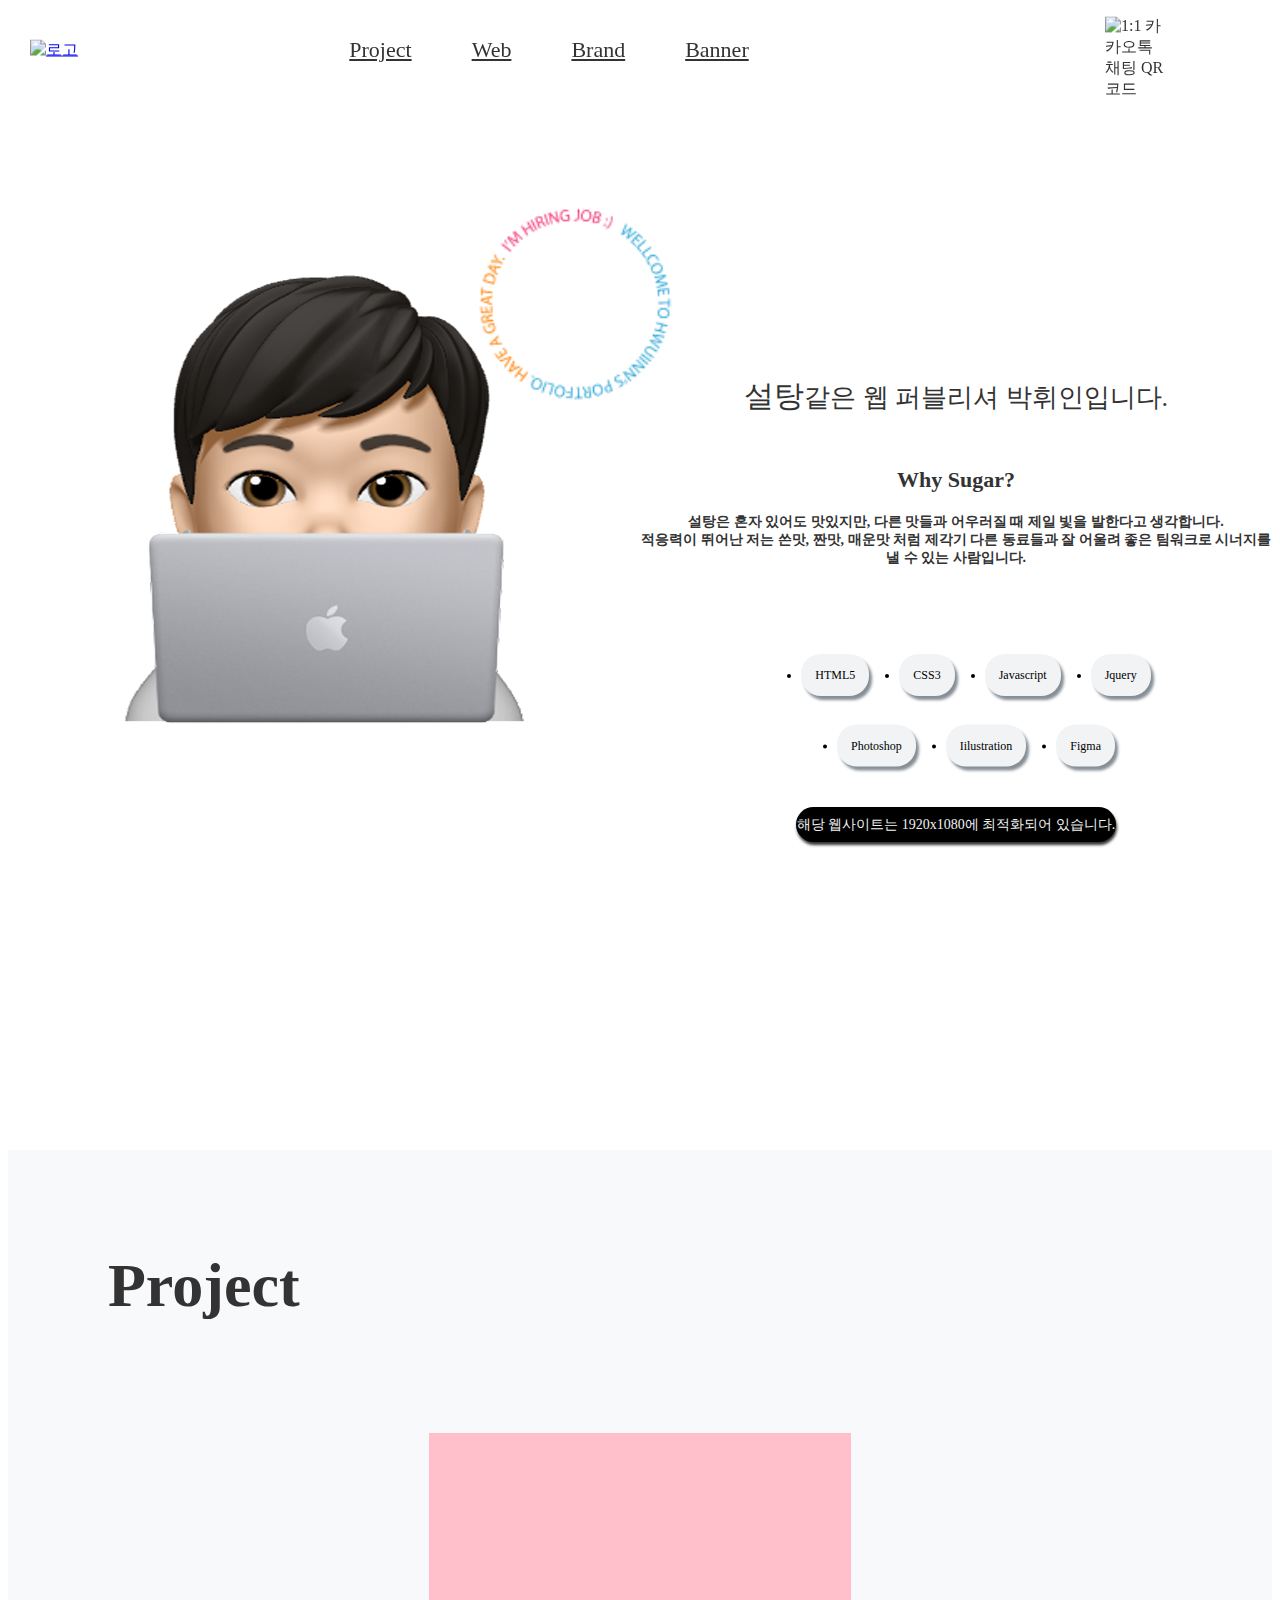
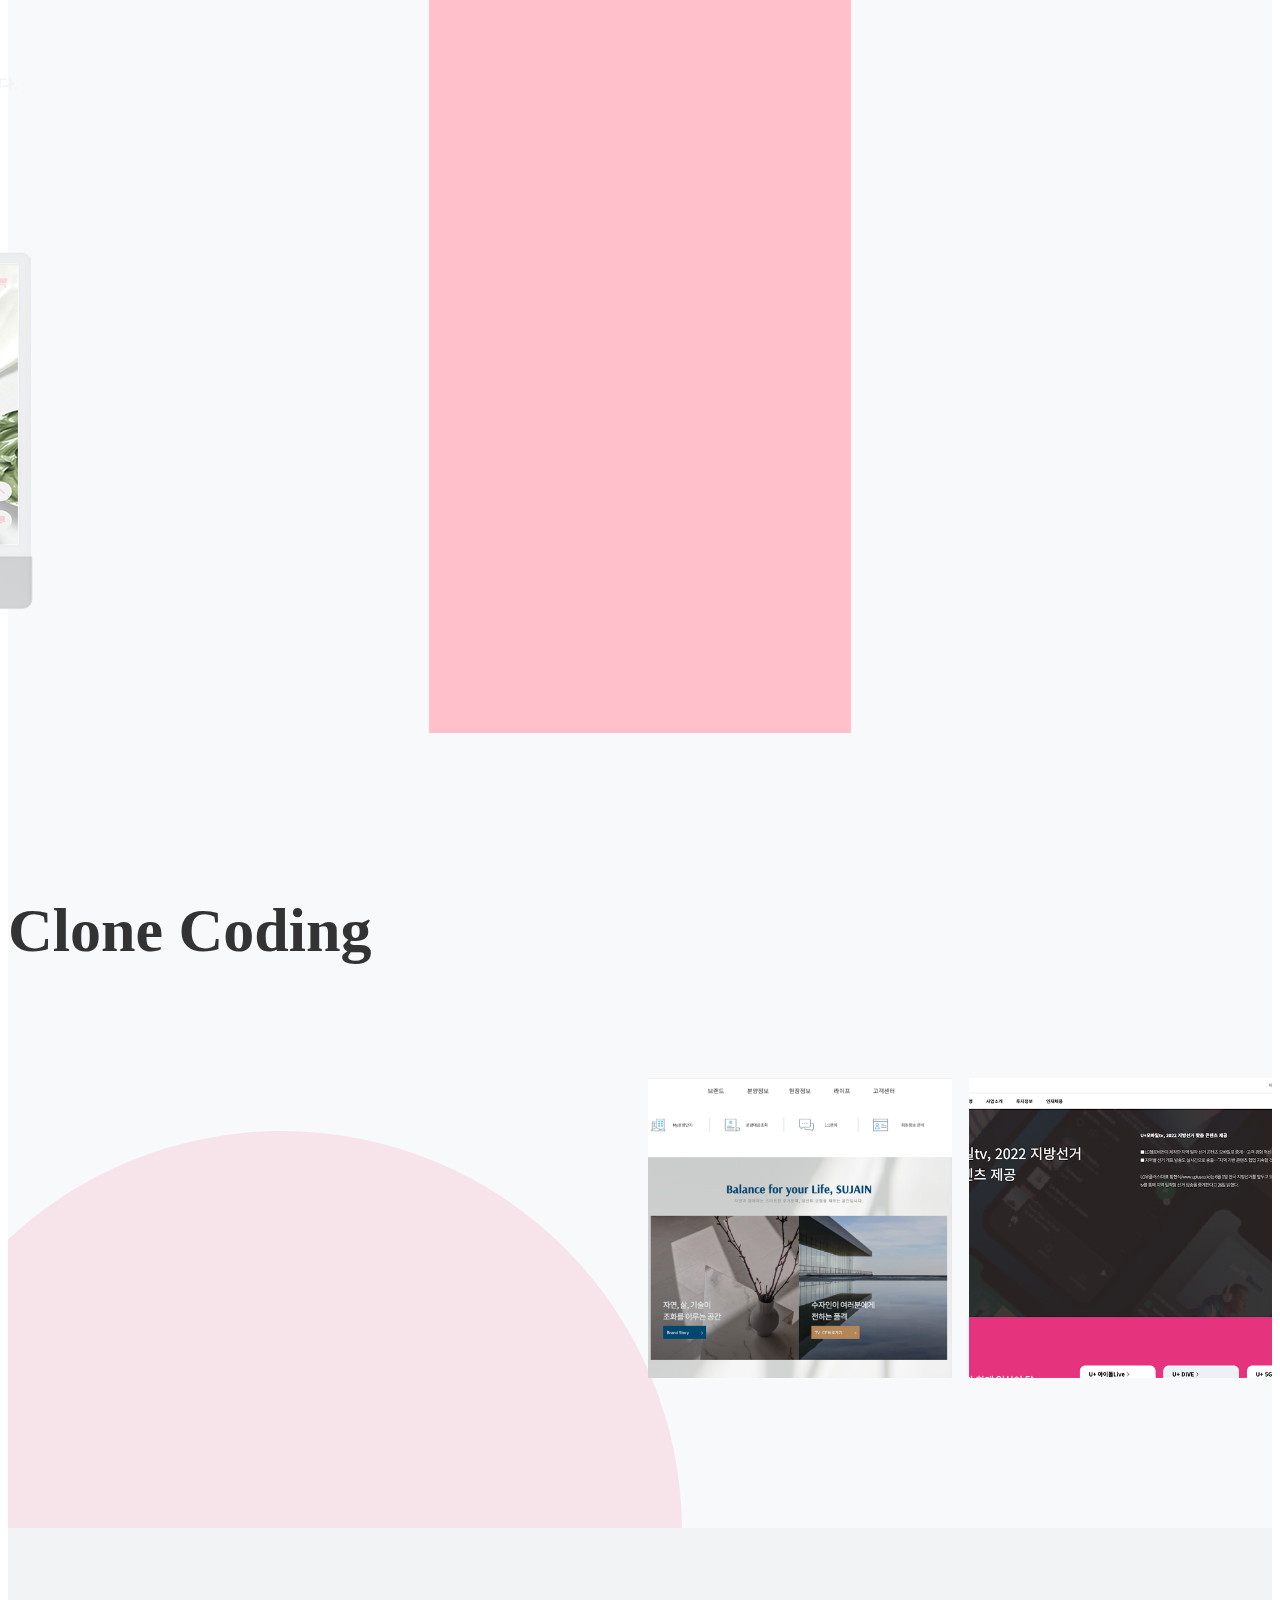
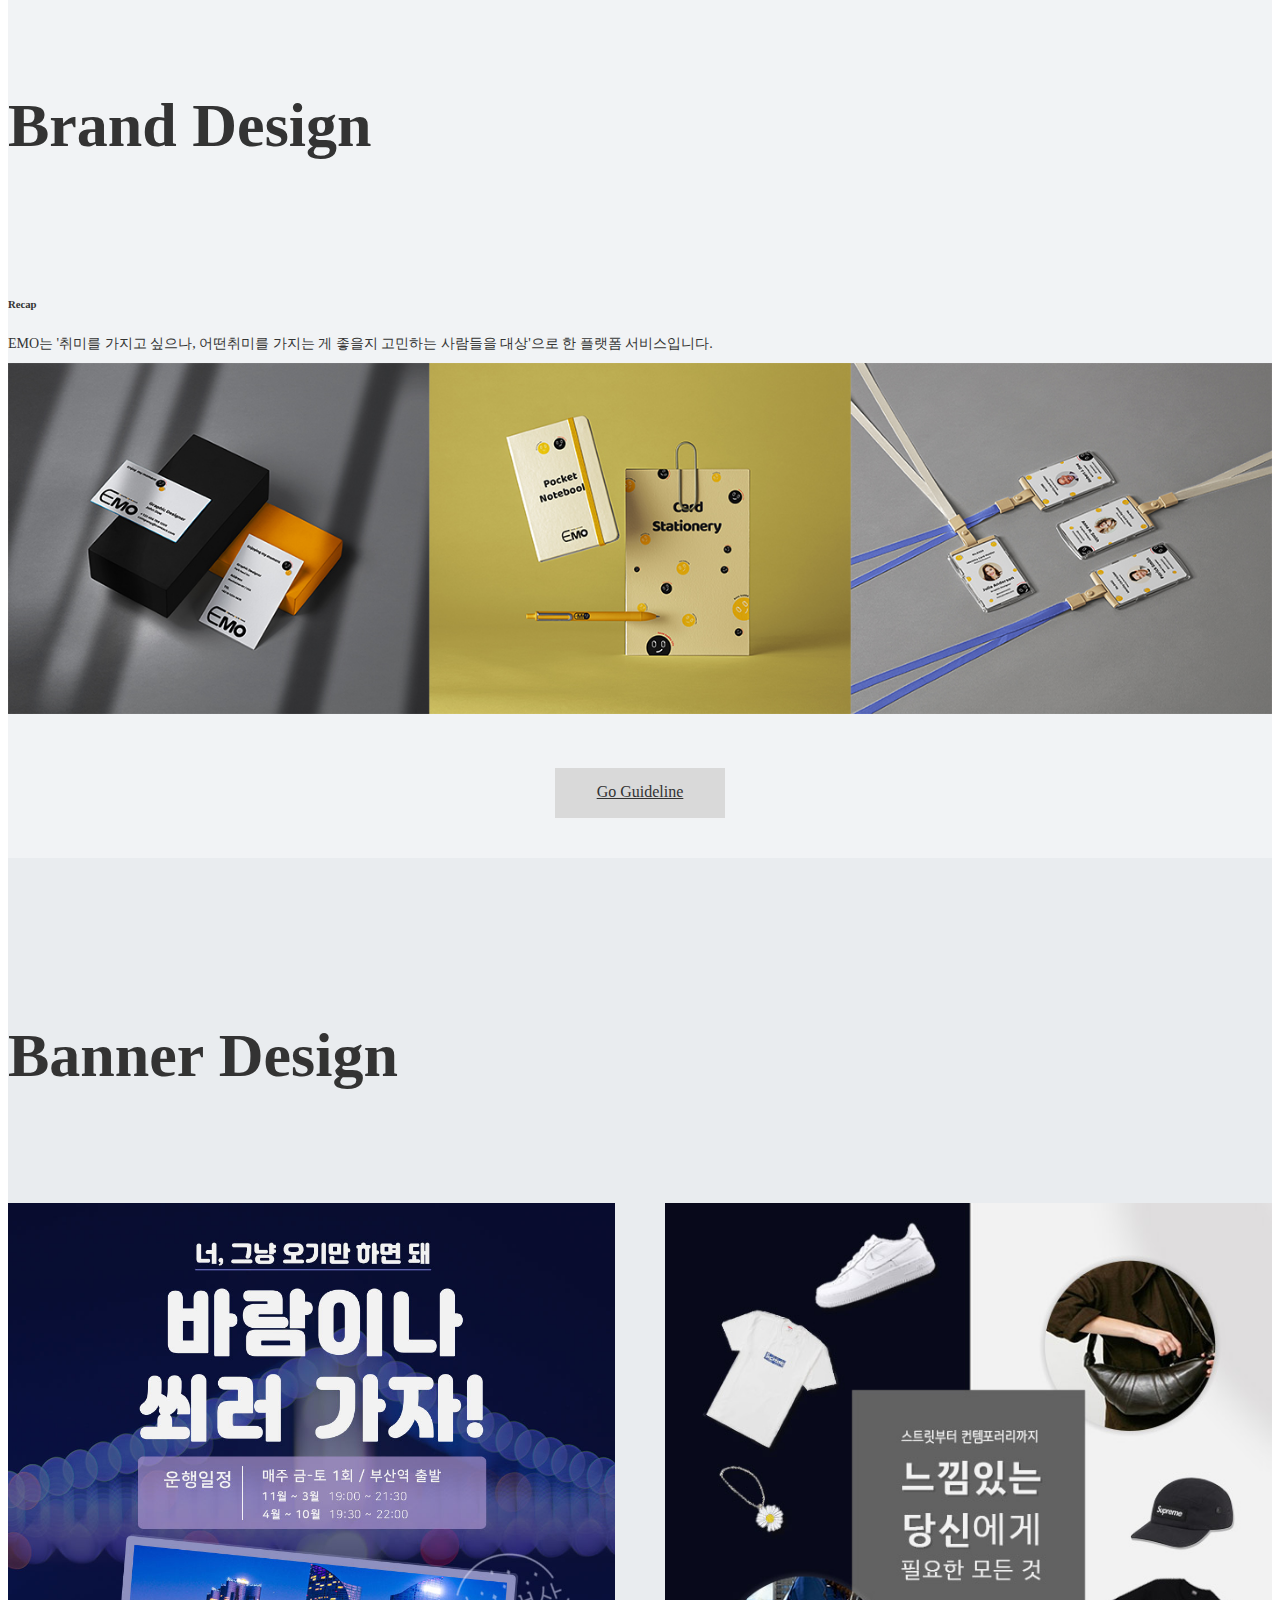
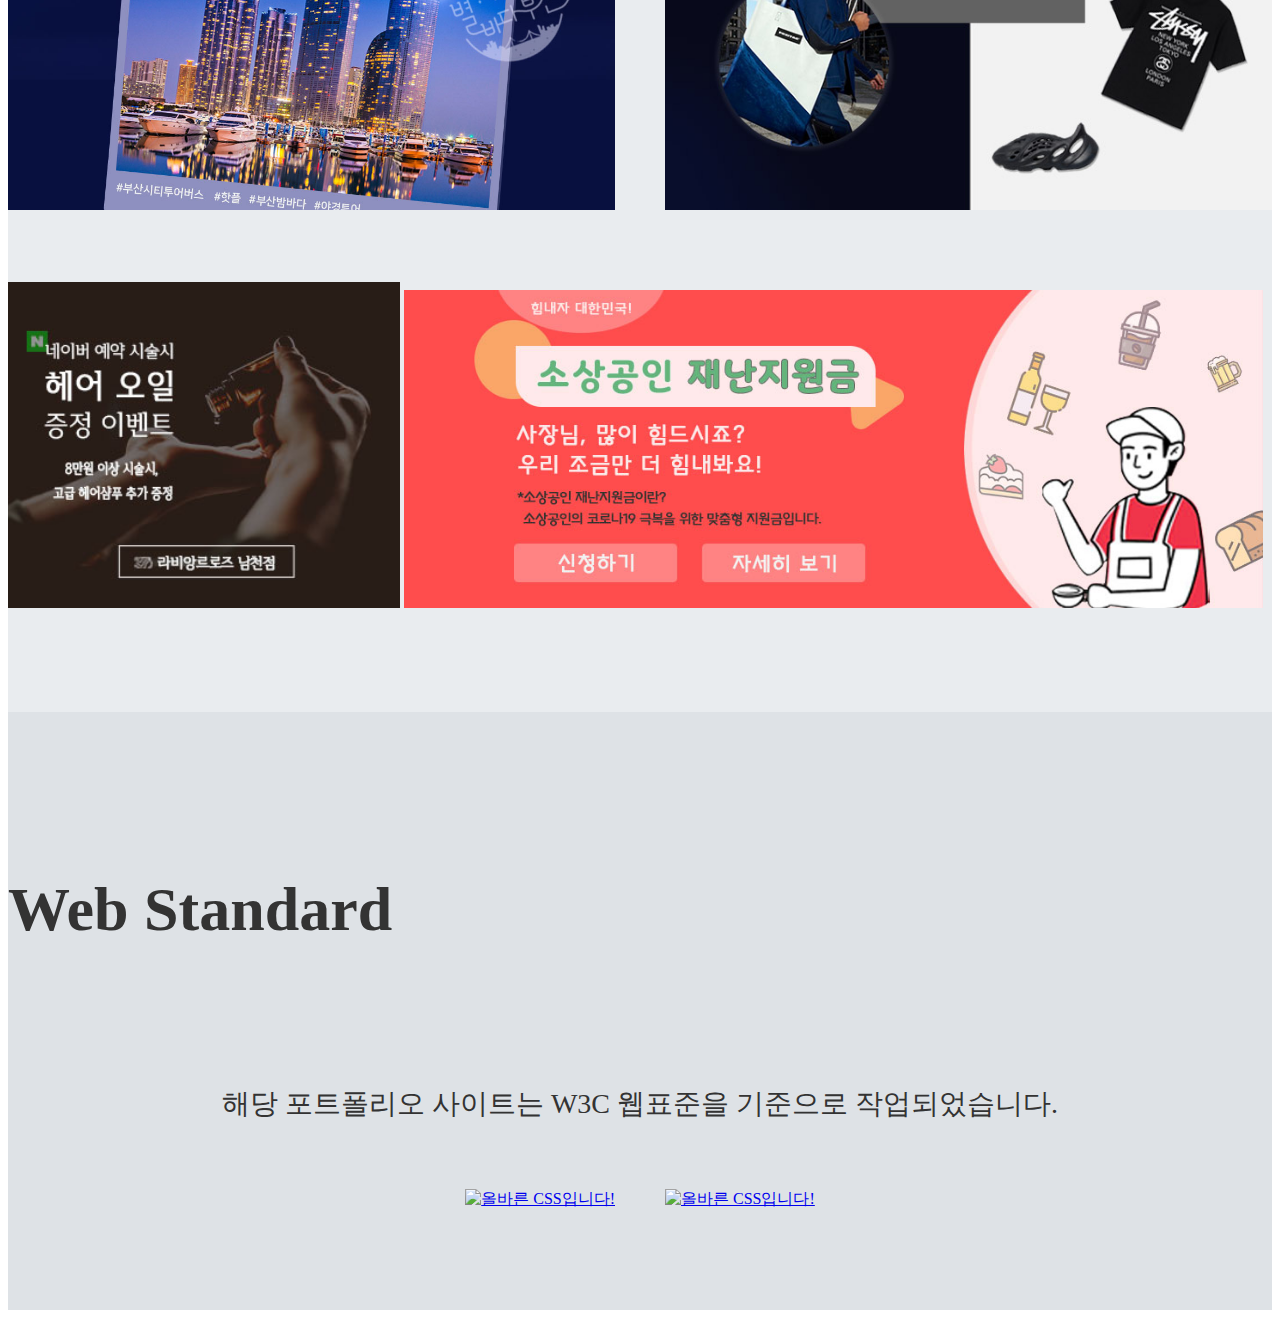
==== commit 37fc89eb: "221013" ====
--- a/index.html
+++ b/index.html
@@ -9,7 +9,7 @@
     <meta property="og:url" content="https://huwiinn.github.io/Portfolio_hwuiinn/">
     <meta property="og:title" content="휘인 포트폴리오">
     <meta property="og:description" content="웹 퍼블리셔 포트폴리오입니다.">
-    <meta property="og:image" content="image/face.png">
+    <meta property="og:image" content="image/nameLogo.png">
     <!-- meta 끝 -->
     <title>Hwuiinn Portfolio</title>
     <link rel="stylesheet" href="css/common.css" type="text/css">
@@ -66,6 +66,10 @@
                 <div>
                     <h1>휘인 웹 퍼블리셔 포트폴리오</h1>
                     <p><strong>설탕</strong>같은 웹 퍼블리셔 박휘인입니다.</p>
+                    <h5>Why Sugar?</h5>
+                    <p>설탕은 혼자 있어도 맛있지만, 다른 맛들과 어우러질 때 제일 빛을 발한다고 생각합니다.
+                        <br>적응력이 뛰어난 저는 쓴맛, 짠맛, 매운맛 처럼 제각기 다른 동료들과 잘 어울려 좋은 팀워크로 시너지를 낼 수 있는 사람입니다.
+                    </p>
                 </div>
                 <div class="skill_container">
                     <ul class="flex">
@@ -80,6 +84,7 @@
                         <li class="fi">Figma</li>
                     </ul>
                 </div>
+                <p class="website_info">해당 웹사이트는 1920x1080에 최적화되어 있습니다.</p>
             </div>
         </div>
     </section>
@@ -98,25 +103,25 @@
     </section>
 
     <section id="project">
-        <h3>Project</h3>
+            <h3>Project</h3>
         <div class="flex">
             <div class="card_wrap">
                 <div class="img_box"></div>
                 <div class="mockup_img"></div>
-                <p class="text_box">SIDMOOL</p>
-                <div class="arrow">
-                    <span></span>
-                    <span></span>
-                    <span></span>
-                </div>
-                <div class="arrow2">
-                    <span></span>
-                    <span></span>
-                    <span></span>
-                </div>
-                <a href="https://huwiinn.github.io/SIDMOOL-/" target="_blank" title="시드물" target="_blank"
-                    title="홈페이지 바로가기">Go Homepage</a>
-                <a href="#" target="_blank" title="가이드라인 바로가기">Go Guideline</a>
+                    <p class="text_box">SIDMOOL</p>
+                    <div class="arrow">
+                        <span></span>
+                        <span></span>
+                        <span></span>
+                    </div>
+                    <div class="arrow2">
+                        <span></span>
+                        <span></span>
+                        <span></span>
+                    </div>
+                    <a href="https://huwiinn.github.io/SIDMOOL-/" target="_blank" title="시드물" target="_blank" title="홈페이지 바로가기">Go
+                        Homepage</a>
+                    <a href="#" target="_blank" title="가이드라인 바로가기">Go Guideline</a>
             </div>
             <div class="card_wrap">
             </div>
@@ -129,13 +134,13 @@
                         <span></span>
                         <span></span>
                     </div>
-                    <div class="arrow2">
-                        <span></span>
-                        <span></span>
-                        <span></span>
-                    </div>
-                <a href="#" target="_blank" title="홈페이지 바로가기">Go Homepage</a>
-                <a href="#" target="_blank" title="가이드라인 바로가기">Go Guideline</a>
+                    <!-- <div class="arrow2">
+                        <span></span>
+                        <span></span>
+                        <span></span>
+                    </div> -->
+                <a href="http://gnldls8406.cafe24.com/" target="_blank" title="홈페이지 바로가기">Go Homepage</a>
+                <!-- <a href="#" target="_blank" title="가이드라인 바로가기">Go Guideline</a> -->
             </div>
         </div>
         <!-- 시드물 -->
@@ -176,7 +181,7 @@
         <div id="fromtome">
             <div class="inner flex">
                 <div class="text_box">
-                    <h4>Fromtome</h4>
+                    <h4>FROMTOME</h4>
                     <div>
                         <div class="period">
                             <p>개인 기여도 : 100%</p>
@@ -205,135 +210,67 @@
     </section>
 
     <section id="sec_web" class="slide_container">
-        <div class="flex title inner">
+        <div class="title inner">
             <h3>Clone Coding</h3>
-        </div>
-        <div class="lazy">
-            <!-- 안국약품 -->
-            <div id="slide2">
-                <div class="inner flex">
-                    <div class="bg_img_wrap flex">
-                        <!-- Background img로 다 사진 들어감 -->
-                        <div class="text_box">
-                            <h4>안국약품</h4>
-                            <div>
-                                <div class="period">
-                                    <p>기간 : 22.08 ~ 22.09</p>
-                                </div>
-                            </div>
-                            <p class="explain">제약회사 안국약품의 홈페이지를 하드코딩 하였습니다.</p>
-                            <div class="info flex">
-                                <p class="etc">#Clone_Coding</p>
-                                <p class="responsible">#반응형</p>
-                            </div>
-                            <div class="skill flex">
-                                <p class="html">#HTML5</p>
-                                <p class="css">#CSS3</p>
-                                <p class="jquery">#Jquery</p>
-                            </div>
-                            <div class="btn_box flex">
-                                <a class="btn" href="#" title="하드코딩 안국약품 홈페이지로 이동하기" target="_blank">Go homepage</a>
-                            </div>
-                        </div>
-                        <div class="bg_mac"></div>
-                    </div>
-                </div>
-            </div>
-            <!-- 나투어 -->
-            <div id="slide4">
-                <div class="inner flex">
-                    <div class="bg_img_wrap flex">
-                        <!-- Background img로 다 사진 들어감 -->
-                        <div class="text_box">
-                            <h4>Natour</h4>
-                            <div>
-                                <div class="period">
-                                    <p>기간 : 22.06 ~ 22.07</p>
-                                </div>
-                            </div>
-                            <p class="explain">여행사 Natour의 홈페이지를 하드코딩 하였습니다.</p>
-                            <div class="info flex">
-                                <p class="etc">#Clone-Coding</p>
-                                <p class="responsible">#적응형</p>
-                                <p class="responsible">#PC</p>
-                                <p class="responsible">#Mobile</p>
-                            </div>
-                            <div class="skill flex">
-                                <p class="html">#HTML5</p>
-                                <p class="css">#CSS3</p>
-                            </div>
-                            <div class="btn_box flex">
-                                <a class="btn" href="#" title="나투어 하드코딩 홈페이지로 이동하기" target="_blank">Go homepage</a>
-                            </div>
-                        </div>
-                        <div class="bg_mac"></div>
-                    </div>
-
-                </div>
-            </div>
-            <!-- 한양 수자인 -->
-            <div id="slide5">
-                <div class="inner flex">
-                    <div class="bg_img_wrap flex">
-                        <!-- Background img로 다 사진 들어감 -->
-                        <div class="text_box">
-                            <h4>한양 수자인</h4>
-                            <div>
-                                <div class="period">
-                                    <p>기간 : 22.06 ~ 22.07</p>
-                                </div>
-                            </div>
-                            <p class="explain">브랜드 아파트 수자인의 홈페이지를 하드코딩 하였습니다.</p>
-                            <div class="info flex">
-                                <p class="etc">#Clone-Coding</p>
-                                <p class="responsible">#적응형</p>
-                                <p class="responsible">#PC</p>
-                            </div>
-                            <div class="skill flex">
-                                <p class="html">#HTML5</p>
-                                <p class="css">#CSS3</p>
-                            </div>
-                            <div class="btn_box flex">
-                                <a class="btn" href="#" title="수자인 하드코딩 홈페이지로 이동하기" target="_blank">Go homepage</a>
-                            </div>
-                        </div>
-                        <div class="bg_mac"></div>
-                    </div>
-
-                </div>
-            </div>
-            <!-- LG U+ -->
-            <div id="slide6">
-                <div class="inner flex">
-                    <div class="bg_img_wrap flex">
-                        <!-- Background img로 다 사진 들어감 -->
-                        <div class="text_box">
-                            <h4>LG U+</h4>
-                            <div>
-                                <div class="period">
-                                    <p>기간 : 22.06 ~ 22.06</p>
-                                </div>
-                            </div>
-                            <p class="explain">이동통신사 LG U+의 홈페이지를 하드코딩 하였습니다.</p>
-                            <div class="info flex">
-                                <p class="etc">#Clone-Coding</p>
-                                <p class="responsible">#적응형</p>
-                                <p class="responsible">#PC</p>
-                            </div>
-                            <div class="skill flex">
-                                <p class="html">#HTML5</p>
-                                <p class="css">#CSS3</p>
-                            </div>
-                            <div class="btn_box flex">
-                                <a class="btn" href="#" title="LG U+ 하드코딩 홈페이지로 이동하기" target="_blank">Go homepage</a>
-                            </div>
-                        </div>
-                        <div class="bg_mac"></div>
-                    </div>
-                </div>
-            </div>
-        </div>
-    </section>
+            <div class="flex">
+                <div class="wrap">
+                    <div class="img_con"></div>
+                    <div class="text">
+                        <p class="title">안국약품</p>
+                        <p>#반응형</p>
+                        <p>작업 시간 : 48H</p>
+                        <ul class="flex" style="flex-flow:wrap">
+                            <li>HTML5</li>
+                            <li>CSS3</li>
+                            <li>Javascript</li>
+                            <li>Jquery</li>
+                        </ul>
+                        <a href="#" target="_blank" title="페이지 바로가기">Go Page</a>
+                    </div>
+                </div>
+                <div class="wrap">
+                    <div class="img_con"></div>
+                    <div class="text">
+                        <p class="title">Natour</p>
+                        <p>#반응형</p>
+                        <p>작업 시간 : 8H</p>
+                        <ul class="flex" style="flex-flow:wrap">
+                            <li>HTML5</li>
+                            <li>CSS3</li>
+                        </ul>
+                        <a href="#" target="_blank" title="페이지 바로가기">Go Page</a>
+                    </div>
+                </div>
+                <div class="wrap">
+                    <div class="img_con"></div>
+                    <div class="text">
+                        <p class="title">한영 수자인</p>
+                        <p>#적응형_PC</p>
+                        <p>작업 시간 : 6H</p>
+                        <ul class="flex" style="flex-flow:wrap">
+                            <li>HTML5</li>
+                            <li>CSS3</li>
+                        </ul>
+                        <a href="#" target="_blank" title="페이지 바로가기">Go Page</a>
+                    </div>
+                </div>
+                <div class="wrap">
+                    <div class="img_con"></div>
+                    <div class="text">
+                        <p class="title">LG U+</p>
+                        <p>#적응형_PC</p>
+                        <p>작업 시간 : 6H</p>
+                        <ul class="flex" style="flex-flow:wrap">
+                            <li>HTML5</li>
+                            <li>CSS3</li>
+                        </ul>
+                        <a href="#" target="_blank" title="페이지 바로가기">Go Page</a>
+                    </div>
+                </div>
+            </div>
+    
+        </div>
+</section>
 
     <section id="sec_design">
         <div class="inner">
@@ -370,14 +307,18 @@
                     <img src="image/money.jpg" alt="" title="">
                 </div>
             </div>
+            <!-- 배너 디자인 추가하기 -->
         </div>
     </section>
 
     <footer id="footer_container">
         <div class="inner">
-            <h3>Web Standard</h3>
+            <div class="flex">
+                <h3>Web Standard</h3>
+                <div class="emo"></div>
+            </div>
             <p>해당 포트폴리오 사이트는 W3C 웹표준을 기준으로 작업되었습니다.</p>
-            <div class="flex">
+            <div class="flex standard">
                 <p>
                     <a href="http://jigsaw.w3.org/css-validator/check/referer">
                         <img style="border:0;width:88px;height:31px" src="//jigsaw.w3.org/css-validator/images/vcss"
--- a/css/style.css
+++ b/css/style.css
@@ -59,6 +59,8 @@
 }
 
 .btn_box a {
+    position: relative;
+    z-index: 1;
     display: block;
     margin-right: 30px;
     background-color: #d9d9d9;
@@ -137,23 +139,15 @@
     }
 }
 
-@keyframes tablet {
+@keyframes click {
     0% {
         opacity: 0;
     }
-
-    100% {
+    50% {
         opacity: 1;
     }
-}
-
-@keyframes mobile {
-    0% {
-        bottom: -100%;
-    }
-
     100% {
-        bottom: 0%;
+        opacity: 0;
     }
 }
 
@@ -198,7 +192,6 @@
 
 /* 스크롤 내려간 이후, */
 .haeder_shadow {
-    background-color: #f1f3f5;
     transition-duration: .3s;
 }
 
@@ -209,7 +202,7 @@
 #header.haeder_shadow.active {
     box-shadow: 0 5px 10px #bbb;
     transform: scale(1.005);
-    background: rgba(0,0,0,0.8);
+    background: rgba(0, 0, 0, 0.8);
     height: 110px;
 }
 
@@ -266,7 +259,7 @@
     opacity: 1;
 }
 
-body #background_wrap.active{
+body #background_wrap.active {
     width: 100vw;
     height: 100vh;
     background: #aaa;
@@ -282,18 +275,24 @@
     position: fixed;
     bottom: 10%;
     right: 5%;
+    cursor: pointer;
     width: 180px;
     height: 180px;
     z-index: 9;
     transition-duration: .3s;
 }
 
-#snb .object_wrap:hover {
-    cursor: pointer;
+#snb .object_wrap .click_me {
+    width: 100%;
+    height: 100%;
+    position: absolute;
+    top: 0px;
+    left: -60px;
     background-image: url(../image/click_me.png);
-    background-position: -4% 10%;
     background-size: 70%;
     background-repeat: no-repeat;
+    background-position: left 70px;
+    animation: click 2s linear infinite;
 }
 
 #snb .object_wrap .obj {
@@ -311,7 +310,7 @@
     transform: rotate(30deg);
     width: 32px;
     height: 47px;
-    animation: light 7s linear infinite;
+    animation: light 14s linear infinite;
 }
 
 #snb .object_wrap .yellow_light {
@@ -323,7 +322,7 @@
     transform: rotate(30deg);
     width: 32px;
     height: 47px;
-    animation: yellow_light 7s linear infinite;
+    animation: yellow_light 14s linear infinite;
 }
 
 #snb .object_wrap .face {
@@ -349,7 +348,7 @@
 
 /* ------------------------------------#sec_introduce 시작 */
 #sec_introduce {
-    background-color: rgba(0,0,0,0.8);
+    background-color: rgba(0, 0, 0, 0.8);
     width: 100%;
     height: 100vh;
     position: fixed;
@@ -411,9 +410,9 @@
     width: 0;
 }
 
-#sec_introduce .X_wrap:hover span { 
+#sec_introduce .X_wrap:hover span {
     background-color: red;
-    
+
 }
 
 #sec_introduce .X_wrap:hover {
@@ -448,37 +447,27 @@
 #sec_intro {
     position: relative;
     top: 120px;
-    height: 100vh;
+    max-height: 100%;
+    height: 1080px;
 }
 
 #sec_intro .flex {
-    justify-content: space-between;
+    justify-content: center;
     position: relative;
     top: 25%;
     left: 50%;
     transform: translate(-50%, -25%);
 }
 
-#project .flex.title {
-    flex-direction: row;
-    justify-content: flex-start;
-}
-
-#project h3 {
-    position: relative;
-    font-size: 62px;
-    margin-left: 100px;
-}
-
-#project .inner.flex {
-    position: relative;
-    flex-wrap: nowrap;
-}
-
-#project .bg_img_wrap {
-    width: 54%;
-    height: 100%;
-    position: relative;
+#sec_intro h1 {
+    font-size: 0;
+    /* 검색 시, 웹 브라우저는 h1태그를 찾아서 검색하여 사용자에게 보여줌. 포트폴리오 키워드를 컴퓨터에게만 인지시키기 위해 font-size = 0 으로 적용 */
+}
+
+#sec_intro .flex .textBox h5 {
+    text-align: center;
+    font-size: 22px;
+    margin-bottom: 20px;
 }
 
 #sec_intro .flex .textBox {
@@ -486,6 +475,10 @@
     margin: auto;
 }
 
+#sec_intro .flex .textBox > div {
+    margin: 100px 0 30px 0;
+}
+
 #sec_intro .imgBox {
     width: 50%;
 }
@@ -495,20 +488,39 @@
     margin: 0 auto;
 }
 
-#sec_intro p {
-    text-align: center;
-    font-size: 22px;
-    font-weight: 300;
-    margin-right: 34%;
-}
-
-#sec_intro p strong {
+#sec_intro .textBox p {
     text-align: center;
     font-size: 26px;
-}
-
-#sec_intro span:first-child p {
-    padding-bottom: 38.5px;
+    font-weight: 300;
+    margin-bottom: 50px;
+}
+#sec_intro .textBox p strong {
+    text-align: center;
+    font-size: 30px;
+}
+#sec_intro .textBox p:nth-of-type(2) {
+    font-size: 14px;
+    font-weight: bold;
+}
+
+#sec_intro .textBox .website_info {
+    background-color: #000;
+    color: #f2f2f2;
+    border-radius: 20px;
+    max-width: 320px;
+    width: 100%;
+    margin: 0 auto;
+    font-size: 14px;
+    line-height: 2.5;
+    box-shadow: 1px 3px 3px #333;
+}
+
+#sec_intro .skill_container .flex:first-child li {
+    margin-bottom: 10px;
+}
+#sec_intro .skill_container .flex li{
+    margin: 0 15px;
+    font-size: 12px;
 }
 
 #sec_intro .flex .imgBox .rotate_img {
@@ -523,12 +535,69 @@
     height: 100%;
 }
 
+#sec_intro .skill_container .flex li {
+    padding: 3px 14px;
+    border-radius: 20px;
+    line-height: 3;
+    /* color: #fff; */
+    background-color :#f1f3f5;
+    color: #000;
+    box-shadow: 3px 4px 3px #868e96;
+}
+/* #sec_intro .html5 {
+    
+}
+#sec_intro .css3 {
+    background-color :#4aa8d8;
+}
+#sec_intro .js {
+    background-color :#f43172;
+}
+#sec_intro .jq {
+    background-color :black;
+}
+#sec_intro .ph {
+    background-color :darkblue;
+}
+#sec_intro .il {
+    background-color :brown;
+}
+#sec_intro .fi {
+    background-color :green;
+} */
 /* ------------------------------------#project 시작 */
 #project {
     position: relative;
     background-color: #f8f9fa;
     color: #333;
-    /* overflow: hidden; */
+}
+
+#project .flex.title {
+    flex-direction: row;
+    justify-content: flex-start;
+}
+
+#project h3 {
+    position: relative;
+    font-size: 62px;
+    margin-left: 100px;
+}
+
+#project .inner.flex {
+    position: relative;
+    top: 50%;
+    left: 0;
+    transform: translateY(-50%);
+    flex-wrap: nowrap;
+}
+
+#project .bg_img_wrap {
+    width: 50%;
+    height: 100%;
+    position: relative;
+    left: 52%;
+    transform: translateX(-50%);
+    margin: 0 auto;
 }
 
 #project .flex .card_wrap {
@@ -545,7 +614,7 @@
 }
 
 /* #project에서 a태그 공통 속성 */
-#project .card_wrap a{
+#project .card_wrap a {
     position: absolute;
     z-index: 1;
     display: block;
@@ -556,50 +625,62 @@
     transition-duration: .5s;
     opacity: 0;
 }
-#project .card_wrap:nth-of-type(2) a{
+
+#project .card_wrap:nth-of-type(2) a {
     color: #000;
 }
 
 /* .card_wrap에 hover시 a태그 효과 */
 #project .card_wrap a:hover {
-    background:#29a5d6;
-}
+    background: #29a5d6;
+}
+
 #project .card_wrap:hover a {
     opacity: 1;
 }
+
 #project .card_wrap a:nth-of-type(1) {
-    bottom: 40.5%;
-    left: 57%;
-}
+    bottom: 45.5%;
+    left: 55%;
+}
+
 #project .card_wrap a:nth-of-type(2) {
-    bottom: 30.5%;
-    left: 57%;
-}
-#project .card_wrap:nth-of-type(2) a:hover {
-    background:#000;
-    color:#fff;
+    bottom: 37.5%;
+    left: 55%;
+}
+
+#project .card_wrap:nth-of-type(3) a{
+    color: #000;
+}
+#project .card_wrap:nth-of-type(3) a:hover {
+    background: #000;
+    color: #fff;
 }
 
 /* 화살표 애니메이션 */
-#project .flex .card_wrap .arrow{
-    position: absolute;
-    bottom: 40%;
+#project .flex .card_wrap .arrow {
+    position: absolute;
+    bottom: 45%;
     left: 35%;
     transform: translateX(-35%);
     width: 60px;
     height: 60px;
     margin: auto;
-}
-#project .flex .card_wrap .arrow2{
-    position: absolute;
-    bottom: 30%;
+    z-index: 1;
+}
+
+#project .flex .card_wrap .arrow2 {
+    position: absolute;
+    bottom: 37%;
     left: 35%;
     transform: translateX(-35%);
     width: 60px;
     height: 60px;
     margin: auto;
-}
-#project .flex .card_wrap .arrow span::after{
+    z-index: 1;
+}
+
+#project .flex .card_wrap .arrow span::after {
     content: '';
     width: 0px;
     height: 5px;
@@ -611,7 +692,8 @@
     border-radius: 10px;
     transition-duration: .5s;
 }
-#project .flex .card_wrap .arrow2 span::after{
+
+#project .flex .card_wrap .arrow2 span::after {
     content: '';
     width: 0px;
     height: 5px;
@@ -619,42 +701,47 @@
     position: absolute;
     top: 0px;
     left: 0px;
-    cursor: pointer;
     border-radius: 10px;
     transition-duration: .5s;
 }
-#project .flex .card_wrap:nth-child(2) .arrow span::after {
+
+#project .flex .card_wrap:nth-child(3) .arrow span::after {
     background-color: #000;
 }
-#project .flex .card_wrap:nth-child(2) .arrow2 span::after {
+
+#project .flex .card_wrap:nth-child(3) .arrow2 span::after {
     background-color: #000;
 }
-#project .flex .card_wrap .arrow span:nth-child(1)::after{
+
+#project .flex .card_wrap .arrow span:nth-child(1)::after {
     position: absolute;
     top: 0%;
     left: 0;
 }
-#project .flex .card_wrap .arrow2 span:nth-child(1)::after{
+
+#project .flex .card_wrap .arrow2 span:nth-child(1)::after {
     position: absolute;
     top: 0%;
     left: 0;
 }
-#project .flex .card_wrap .arrow span:nth-child(2)::after{
-    position: absolute;
-    top :0;
-    left: 0;
-}
-#project .flex .card_wrap .arrow2 span:nth-child(2)::after{
-    position: absolute;
-    top :0;
-    left: 0;
-}
-#project .flex .card_wrap .arrow span:nth-child(3)::after{
+
+#project .flex .card_wrap .arrow span:nth-child(3)::after {
+    position: absolute;
+    top: 0;
+    left: 0;
+}
+#project .flex .card_wrap .arrow2 span:nth-child(3)::after {
+    position: absolute;
+    top: 0;
+    left: 0;
+}
+
+#project .flex .card_wrap .arrow span:nth-child(3)::after {
     position: absolute;
     top: 0%;
     left: 0;
 }
-#project .flex .card_wrap .arrow2 span:nth-child(3)::after{
+#project .flex .card_wrap .arrow2 span:nth-child(3)::after {
     position: absolute;
     top: 0%;
     left: 0;
@@ -667,38 +754,61 @@
     left: 65%;
     width: 18px;
 }
+
 #project .flex .card_wrap:hover .arrow2 span:nth-child(1)::after {
     transform: rotate(405deg);
     top: 41%;
     left: 65%;
     width: 18px;
 }
+
 #project .flex .card_wrap:hover .arrow span:nth-child(2)::after {
     transform: rotate(360deg);
     top: 50%;
     left: 20%;
     width: 42px;
 }
+
 #project .flex .card_wrap:hover .arrow2 span:nth-child(2)::after {
     transform: rotate(360deg);
     top: 50%;
     left: 20%;
     width: 42px;
 }
+
 #project .flex .card_wrap:hover .arrow span:nth-child(3)::after {
     transform: rotate(-405deg);
     top: 59%;
     left: 65%;
     width: 18px;
 }
+
 #project .flex .card_wrap:hover .arrow2 span:nth-child(3)::after {
     transform: rotate(-405deg);
     top: 59%;
     left: 65%;
     width: 18px;
 }
+/* 3번째 card_wrap arrow 관련 css */
+#project .flex .card_wrap:nth-of-type(3) .arrow span:nth-child(1)::after {
+    transform: rotate(-45deg);
+    left: 11%;
+}
+#project .flex .card_wrap:nth-of-type(3) .arrow span:nth-child(3)::after {
+    transform: rotate(45deg);
+    left: 11%;
+}
+#project .flex .card_wrap:nth-of-type(3) .arrow2 span:nth-child(1)::after {
+    transform: rotate(-45deg);
+    left: 11%;
+}
+#project .flex .card_wrap:nth-of-type(3) .arrow2 span:nth-child(3)::after {
+    transform: rotate(45deg);
+    left: 11%;
+}
+
 /* 시드물 인트로 */
-#project .flex .card_wrap:first-child .img_box{
+#project .flex .card_wrap:first-child .img_box {
     position: absolute;
     top: 0;
     left: 0;
@@ -709,31 +819,70 @@
     background-repeat: no-repeat;
     background-size: cover;
     transition-duration: .5s;
-}
-#project .flex .card_wrap:first-child p {
-    color: #fff;
+    z-index: 1;
+    filter: brightness(.7);
+}
+
+#project .flex .card_wrap:first-child .mockup_img {
     position: absolute;
     top: 50%;
     left: 50%;
     transform: translate(-50%,-50%);
+    max-width: 350px;
+    max-height: 350px;
+    width: 100%;
+    height: 100%;
+    background-image: url(../image/thum_sid.png);
+    background-position: center center;
+    background-repeat: no-repeat;
+    background-size: cover;
+    z-index: 1;
+    opacity: 1;
+    transition-duration: .5s;
+    /* transition-delay: 1s; */
+}
+
+#project .flex .card_wrap:first-child p,
+#project .flex .card_wrap:nth-child(3) p {
+    color: #fff;
+    position: absolute;
+    top: 45%;
+    left: 50%;
+    transform: translate(-50%, -50%);
     font-size: 2.625rem;
     font-family: 'Bing';
     opacity: 0;
     transition-duration: .5s;
-}
-#project .flex .card_wrap:first-child:hover .img_box{
+    z-index: 1;
+    margin-bottom: 20px;
+}
+
+#project .flex .card_wrap .text_wrap {
+    transition-delay: .5s;
+}
+
+#project .flex .card_wrap:first-child:hover .img_box {
     transform: scale(1.02);
-    filter: blur(3px);
-}
+    filter: brightness(1);
+}
+#project .flex .card_wrap:first-child:hover .mockup_img {
+    opacity: 0;
+}
+
 #project .flex .card_wrap:first-child:hover p {
     opacity: 1;
 }
 
-#project .flex .card_wrap:nth-child(2) {
+#project .flex .card_wrap:nth-child(3) {
     position: relative;
     overflow: hidden;
 }
-#project .flex .card_wrap:nth-child(2) .img_box{
+
+#project .flex .card_wrap:nth-child(3):hover {
+    z-index: 2;
+}
+
+#project .flex .card_wrap:nth-child(3) .img_box {
     position: absolute;
     top: 0;
     left: 0;
@@ -744,42 +893,80 @@
     background-repeat: no-repeat;
     background-size: cover;
     transition-duration: .5s;
-}
-#project .flex .card_wrap:nth-child(2) p {
-    color: #000;
+    filter: brightness(.7);
+}
+#project .flex .card_wrap:nth-child(3) .mockup_img {
     position: absolute;
     top: 50%;
     left: 50%;
     transform: translate(-50%,-50%);
-    font-size: 2.625rem;
-    font-family: 'Bing';
+    max-width: 350px;
+    max-height: 350px;
+    width: 100%;
+    height: 100%;
+    background-image: url(../image/thum_from.png);
+    background-position: center center;
+    background-repeat: no-repeat;
+    background-size: cover;
+    z-index: 0;
+    opacity: 1;
+    transition-duration: .5s;
+}
+
+
+#project .flex .card_wrap:nth-child(3) p {
+    color: #000;
+}
+
+#project .flex .card_wrap:nth-child(3):hover .img_box {
+    transform: scale(1.02);
+    filter: brightness(1);
+}
+#project .flex .card_wrap:nth-child(3):hover .mockup_img {
     opacity: 0;
+    z-index: 0;
+}
+
+#project .flex .card_wrap:nth-child(3):hover p {
+    opacity: 1;
+}
+
+#project .flex .card_wrap:nth-child(2) {
+    background-color: pink;
+}
+
+
+/* 프로젝트 :hover시에 나오는 시드물 상세 페이지 */
+#project #sidmool {
+    position: absolute;
+    width: 100%;
+    height: 100vh;
+    top: 259px;
+    left: -100%;
     transition-duration: .5s;
-}
-#project .flex .card_wrap:nth-child(2):hover .img_box{
-    transform: scale(1.02);
-    filter: blur(3px);
-}
-#project .flex .card_wrap:nth-child(2):hover p {
-    opacity: 1;
-}
-
-#project .flex .card_wrap:nth-child(3) {
-    background-color: pink;
-}
-
-
-/* 시드물 상세 페이지 */
-#project #sidemool .bg_mac {
+    transition-timing-function: ease-in-out;
+}
+
+#project #sidmool.on {
+    background: rgba(0, 0, 0, 0.7);
+    top: 259px;
+    left: 0%;
+}
+
+#project #sidmool>.flex {
+    flex-direction: column;
+}
+
+#project #sidmool .bg_mac {
     background-image: url(../image/Sid_pc.png);
     background-repeat: no-repeat;
     background-size: contain;
     width: 100%;
-    height: 650px;
-    position: relative;
-}
-
-#project #sidemool .bg_tablet {
+    height: 500px;
+    position: relative;
+}
+
+#project #sidmool .bg_tablet {
     background-image: url(../image/Sid_ipad.png);
     background-repeat: no-repeat;
     background-size: contain;
@@ -789,12 +976,11 @@
     height: 100%;
     position: absolute;
     z-index: 0;
-    bottom: 9%;
-    left: 18.5%;
-    animation: tablet 1s ease-in-out forwards;
-}
-
-#project #sidemool .bg_mobile {
+    bottom: -7%;
+    left: 9%;
+}
+
+#project #sidmool .bg_mobile {
     background-image: url(../image/Sid_iphone.png);
     background-repeat: no-repeat;
     background-size: contain;
@@ -804,17 +990,39 @@
     height: 100%;
     position: absolute;
     top: 34%;
-    left: -12%;
-    animation: mobile 1s ease-in-out forwards;
-}
+    left: -22%;
+}
+
 /* 시드물 이미지 끝 */
+
+#project #fromtome {
+    position: absolute;
+    width: 100%;
+    height: 100vh;
+    top: 259px;
+    right: -100%;
+    z-index: -1;
+    transition-duration: .5s;
+    transition-timing-function: ease-in-out;
+}
+
+#project #fromtome.on {
+    background: rgba(0, 0, 0, 0.7);
+    top: 259px;
+    right: 33.33%;
+    z-index: 1;
+}
+
+#project #fromtome>.flex {
+    flex-direction: column;
+}
 
 #project #fromtome .bg_mac {
     background-image: url(../image/From_pc.png);
     background-repeat: no-repeat;
     background-size: contain;
     width: 100%;
-    height: 650px;
+    height: 500px;
     position: relative;
 }
 /* 프롬투미 이미지 끝 */
@@ -823,10 +1031,12 @@
     position: relative;
     top: 0;
     left: 0;
-    color: #333;
+    color: #f2f2f2;
     font-size: 48px;
     padding-top: 5px;
-    padding-bottom: 25px;
+    padding-bottom: 15px;
+    text-align: center;
+    font-family: "Bing";
 }
 
 #project .text_box h4::before {
@@ -839,42 +1049,69 @@
     opacity: .8;
 }
 
-/* #Project #sidmool .text_box .period,
-#Project #fromtome .text_box .period {
+#project #sidmool .text_box,
+#project #fromtome .text_box {
+    position: relative;
+    top: 0;
+    left: 75%;
+    transform: translateX(-50%);
+    color: #f2f2f2;
+}
+
+#project #sidmool .text_box .period,
+#project #fromtome .text_box .period {
     margin-bottom: 25px;
-}
-
-#Project #sidmool .text_box .explain,
-#Project #fromtome .text_box .explain {
-    margin-bottom: 30px;
-}
-
-#Project #sidmool .text_box .skill.flex,
-#Project #fromtome .text_box .skill.flex {
+    text-align: center;
+}
+
+#project #sidmool .text_box .period p,
+#project #fromtome .text_box .period p {
+    font-size: 12px;
+}
+
+#project #sidmool .text_box .explain,
+#project #fromtome .text_box .explain {
+    text-align: center;
+    margin-bottom: 20px;
+}
+#project #sidmool .text_box .explain,
+#project #fromtome .text_box .explain {
+    font-size: 16px;
+}
+
+#project #sidmool .text_box .skill.flex,
+#project #fromtome .text_box .skill.flex {
     margin-bottom: 45px;
 }
-
-#Project .text_box .info.flex,
-#Project .text_box .skill.flex {
+#project #sidmool .text_box .skill.flex p,
+#project #fromtome .text_box .skill.flex p {
+    font-size: 12px;
+}
+
+#project .text_box .info.flex,
+#project .text_box .skill.flex {
+    text-align: center;
+    justify-content: center;
+}
+
+#project .text_box .info.flex p,
+#project .text_box .skill.flex p {
+    margin-right: 15px;
+    font-size: 12px;
+}
+
+#project .text_box .btn_box.flex {
     justify-content: flex-start;
 }
-
-#Project .text_box .info.flex p,
-#Project .text_box .skill.flex p {
-    margin-right: 15px;
-    font-size: 16px;
-}
-
-#Project .text_box .btn_box.flex {
-    justify-content: flex-start;
-} */
 
 /* ------------------------------------#sec_web 시작 */
 #sec_web {
     position: relative;
+    width: 100%;
+    height: 100%;
     background-color: #f8f9fa;
     color: #333;
-    /* height: 100vh; */
+    padding-bottom: 150px;
     overflow: hidden;
 }
 
@@ -886,80 +1123,112 @@
 #sec_web h3 {
     position: relative;
     font-size: 62px;
-    margin-left: 100px;
-}
-
-/* #sec_web.bg_green {
-    background-color: #f43172;
-} */
-
-/* >>각 테마별로 색상 class JS로 떼었다 붙히기 */
-
-#sec_web .inner.flex {
-    position: relative;
-    flex-wrap: wrap;
-}
-
-#sec_web .bg_img_wrap {
-    width: 100%;
-    height: 100%;
-    position: relative;
-    margin: 0 50px;
-    margin-bottom: 150px;
-}
-
-#sec_web #slide2 .bg_mac {
-    background-image: url(../image/Ahn.png);
-    background-repeat: no-repeat;
-    background-size: contain;
-    width: 90%;
-    height: 500px;
-    position: relative;
-}
-/* #slide2 안국약품 이미지 끝 */
-
-#sec_web #slide4 .bg_mac {
-    background-image: url(../image/Natour_pic.png);
-    background-repeat: no-repeat;
-    background-size: contain;
-    width: 100%;
-    height: 500px;
-    position: relative;
-}
-/* slide4 나투어 이미지 끝 */
-
-#sec_web #slide5 .bg_mac {
-    background-image: url(../image/Han_pic.png);
-    background-repeat: no-repeat;
-    background-size: contain;
-    background-position: top center;
-    width: 100%;
-    height: 500px;
-    position: relative;
-}
-/* slide5 한양 수자인 이미지 끝 */
-
-#sec_web #slide6 .bg_mac {
+}
+
+#sec_web .title .flex .wrap {
+    width: 24%;
+    height: 300px;
+}
+
+#sec_web .title .flex .wrap {
+    z-index: 1;
+    transition-duration: .5s;
+    overflow: hidden;
+    position: relative;
+}
+
+#sec_web .title .flex .wrap .img_con{
+    transition-duration: .5s;
+}
+
+#sec_web .title .flex .wrap:nth-of-type(1) .img_con {
+    width: 100%;
+    height: 100%;
+    background-image: url(../image/Ahn_PC.png);
+    background-position: center;
+    background-repeat: no-repeat;
+    background-size: cover;
+}
+#sec_web .title .flex .wrap:nth-of-type(2) .img_con {
+    width: 100%;
+    height: 100%;
+    background-image: url(../image/Natour_PC.png);
+    background-position: center;
+    background-repeat: no-repeat;
+    background-size: cover;
+}
+#sec_web .title .flex .wrap:nth-of-type(3) .img_con {
+    width: 100%;
+    height: 100%;
+    background-image: url(../image/Han_PC.png);
+    background-position: center;
+    background-repeat: no-repeat;
+    background-size: cover;
+}
+#sec_web .title .flex .wrap:nth-of-type(4) .img_con {
+    width: 100%;
+    height: 100%;
     background-image: url(../image/LGU+.png);
-    background-repeat: no-repeat;
-    background-size: contain;
-    background-position: top center;
-    width: 100%;
-    height: 500px;
-    position: relative;
-}
-
-/* slide6 LG U+ 이미지 끝 */
-
-#sec_web .text_box h4 {
-    position: relative;
-    top: 0;
-    left: 0;
-    color: #333;
-    font-size: 48px;
-    padding-top: 5px;
-    padding-bottom: 25px;
-}
+    background-position: center;
+    background-repeat: no-repeat;
+    background-size: cover;
+}
+
+#sec_web .title .flex .wrap .text {
+    position: absolute;
+    bottom: -100%;
+    left: 0;
+    background:rgba(0, 0, 0, 0.7);
+    color: #fff;
+    width: 100%;
+    height: 100%;
+    text-align: center;
+    transition-duration: .5s;
+}
+/* #sec_web .title .flex .wrap .text 호버 효과 */
+#sec_web .title .flex .wrap:hover .text {
+    bottom: -25%;
+}
+
+#sec_web .title .flex .wrap .text a {
+    padding: 5px 10px;
+    background-color: #fff;
+    color: #000;
+    border-radius: 10px;
+    transition-duration: .3s;
+}
+#sec_web .title .flex .wrap .text a:hover {
+    background-color: #29a5d6;
+    color: #fff;
+}
+
+#sec_web .title .flex .wrap .title {
+    margin: 15px 0 20px 0;
+    font-size: 22px;
+}
+#sec_web .title .flex .wrap .text p:nth-of-type(2),
+#sec_web .title .flex .wrap .text p:nth-of-type(3) {
+    font-size: 14px;
+}
+#sec_web .title .flex .wrap .text p:nth-of-type(3) {
+    margin-bottom: 20px;
+}
+#sec_web .title .flex .wrap .text .flex {
+    justify-content: center;
+}
+#sec_web .title .flex .wrap .text .flex li {
+    margin: 0 10px;
+    font-size: 12px;
+    margin-bottom: 15px;
+}
+
+#sec_web .title .flex .btn_box {
+    position: absolute;
+    bottom: 0;
+    left: 0;
+}
+
+
 
 #sec_web .text_box h4::before {
     position: absolute;
@@ -971,67 +1240,19 @@
     opacity: .8;
 }
 
-#sec_web::before {
+#sec_web::after {
     content: '';
     position: absolute;
     top: 50%;
     left: -10%;
     width: 800px;
     height: 800px;
-    border: 6px solid #f43172;
-    background-color: #ef7ca3;
-    opacity: .7;
-    filter: blur(10px);
+    background-color:#f5b3c9 ;
+    opacity: .3;
     border-radius: 50%;
     z-index: 0;
 }
 
-#sec_web #slide2 .text_box h4::before {
-    content: '1';
-}
-
-#sec_web #slide4 .text_box h4::before {
-    content: '2';
-}
-
-#sec_web #slide5 .text_box h4::before {
-    content: '3';
-}
-
-#sec_web #slide6 .text_box h4::before {
-    content: '4';
-}
-
-#sec_web .period {
-    margin-bottom: 25px;
-}
-
-#sec_web .explain {
-    margin-bottom: 30px;
-    font-size: 1rem;
-}
-
-#sec_web .text_box {
-    width: 35%;
-}
-#sec_web .text_box .skill.flex {
-    margin-bottom: 45px;
-}
-#sec_web .text_box .info.flex,
-#sec_web .text_box .skill.flex {
-    justify-content: flex-start;
-}
-
-#sec_web .text_box .info.flex p,
-#sec_web .text_box .skill.flex p {
-    margin-right: 15px;
-    font-size: 14px;
-}
-
-#sec_web .text_box .btn_box.flex {
-    justify-content: flex-start;
-}
-
 /* ------------------------------------#sec_design 시작 */
 #sec_design {
     height: 100%;
@@ -1039,12 +1260,12 @@
     background-color: #f1f3f5;
 }
 
-#sec_design h6 + p {
+#sec_design h6+p {
     font-size: .875rem;
     margin-bottom: 10px;
 }
 
-#sec_design .inner > .flex {
+#sec_design .inner>.flex {
     justify-content: flex-start;
 }
 
@@ -1078,7 +1299,7 @@
     padding-bottom: 100px
 }
 
-#sec_banner .inner > .flex {
+#sec_banner .inner>.flex {
     justify-content: flex-start;
     flex-direction: row;
 }
@@ -1141,10 +1362,36 @@
 /* ------------------------------------#footer 시작 */
 #footer_container {
     background-color: #dee2e6;
-    padding-bottom: 100px;
-}
-
-#footer_container p {
+}
+
+#footer_container .inner .flex:first-child {
+    justify-content: flex-start;
+}
+
+#footer_container .emo {
+    background-image: url(../image/web.png);
+    background-position: center center;
+    background-repeat: no-repeat;
+    background-size: contain;
+    width: 120px;
+    height: 120px;
+    margin-left: 10px;
+    position: relative;
+    top: 90px;
+    left: 0%;
+}
+
+#footer_container .inner > p {
     text-align: center;
     font-size: 28px;
-}
+    margin-bottom: 50px
+}
+
+#footer_container .flex.standard {
+    justify-content: center;
+}
+
+#footer_container .flex p:nth-child(2) {
+    margin-left: 50px;
+    margin-bottom: 100px;
+}
